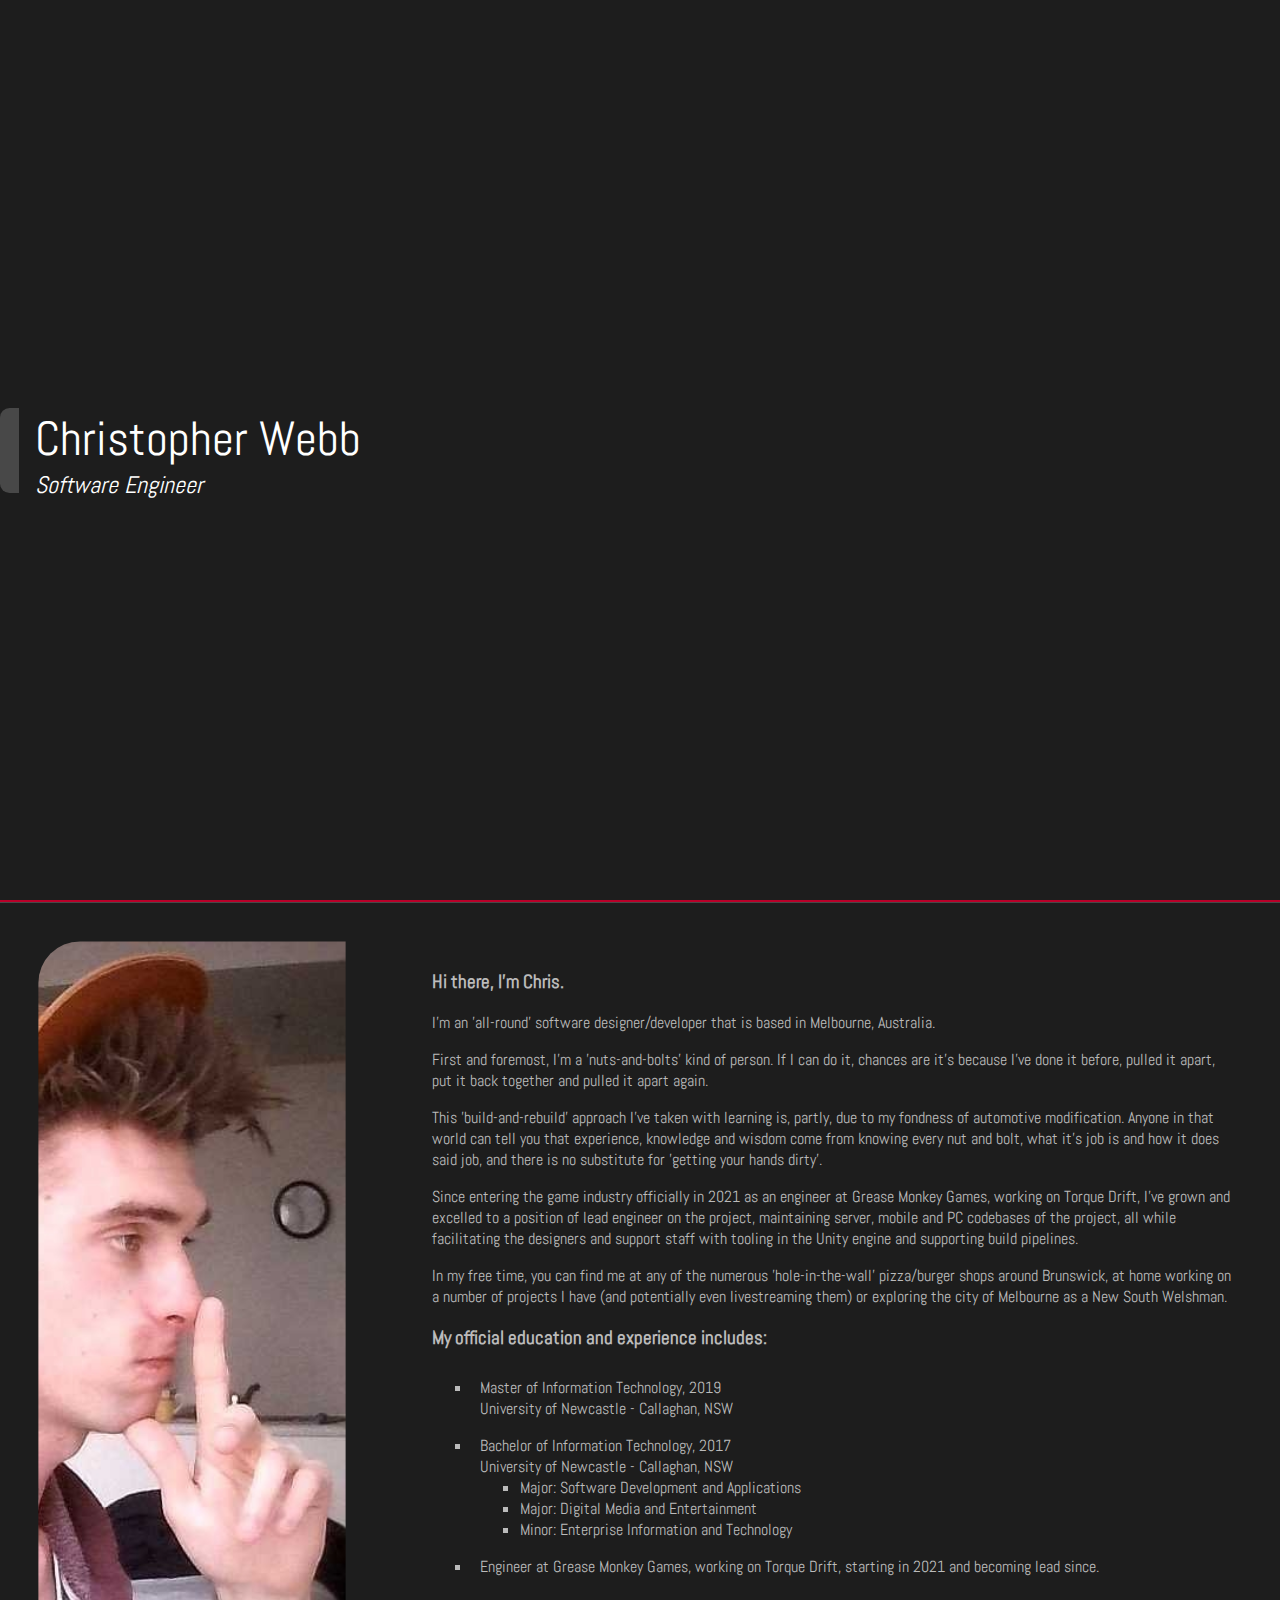
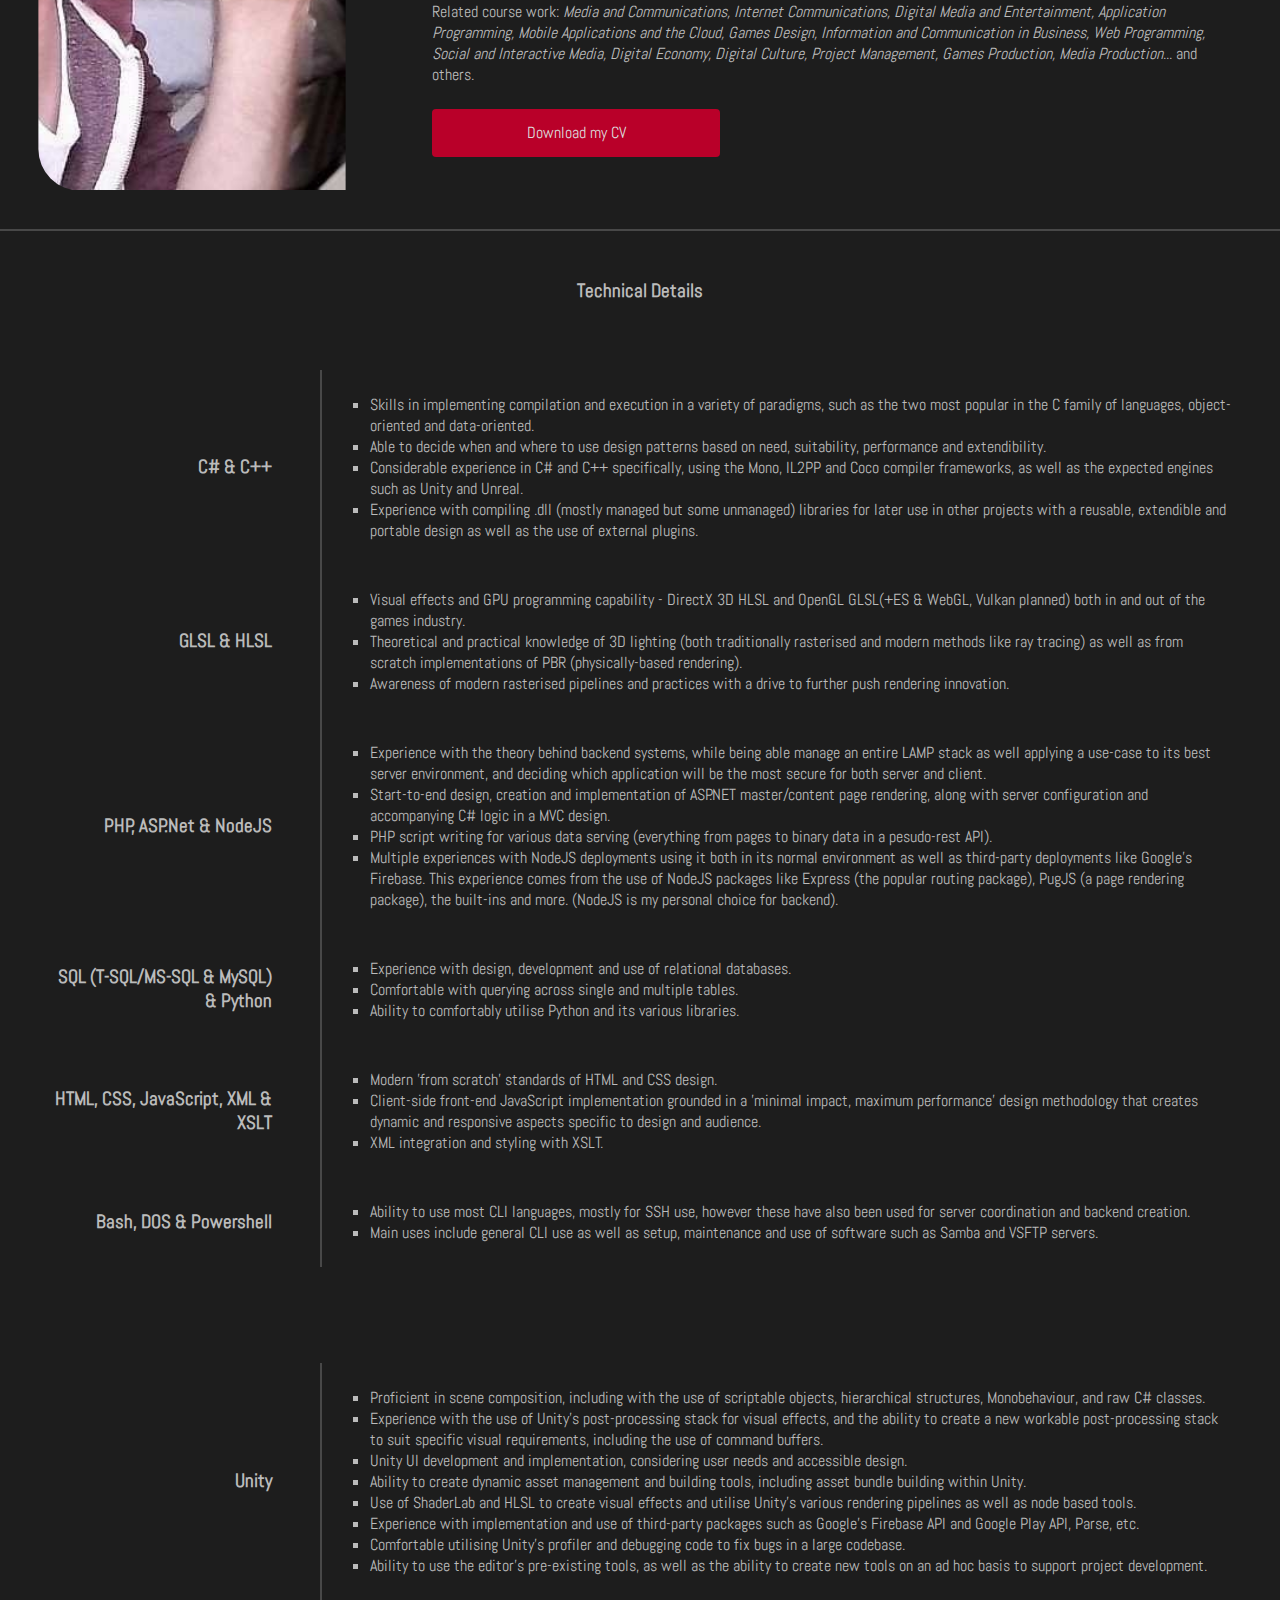
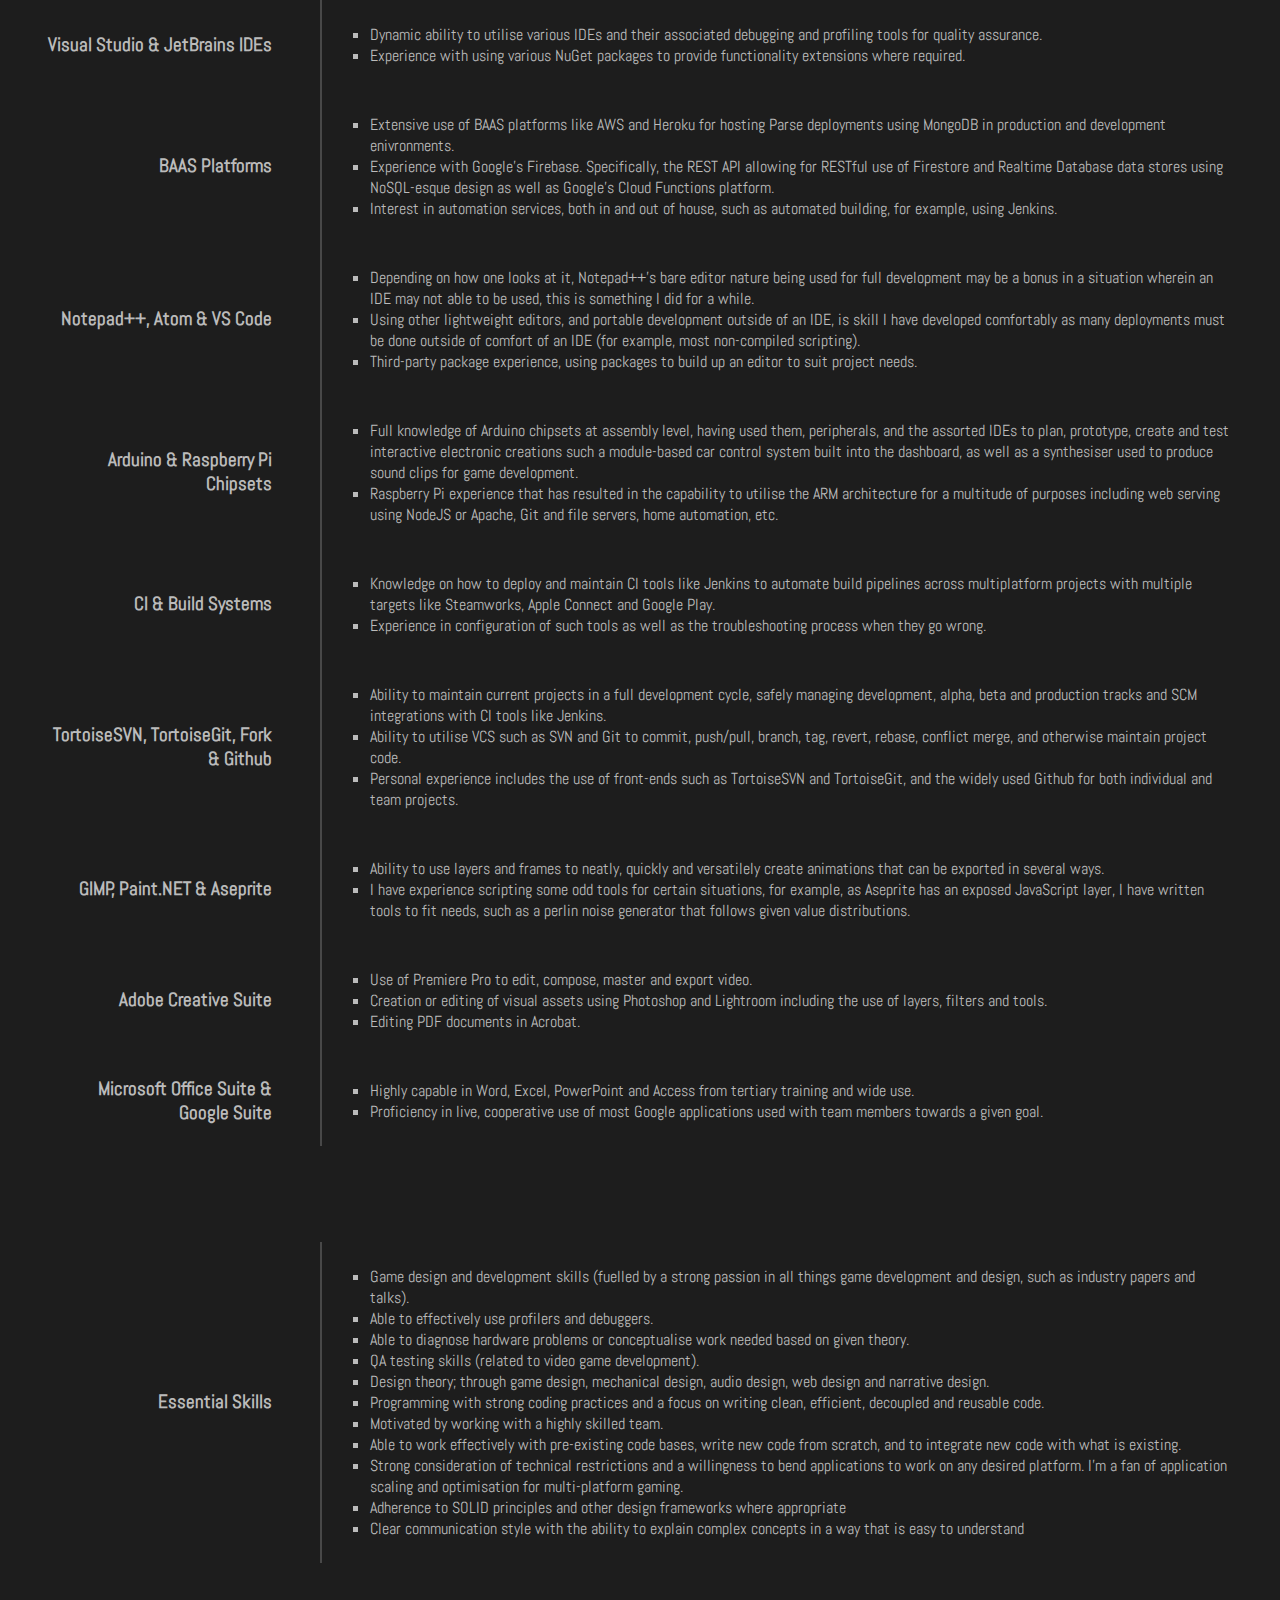
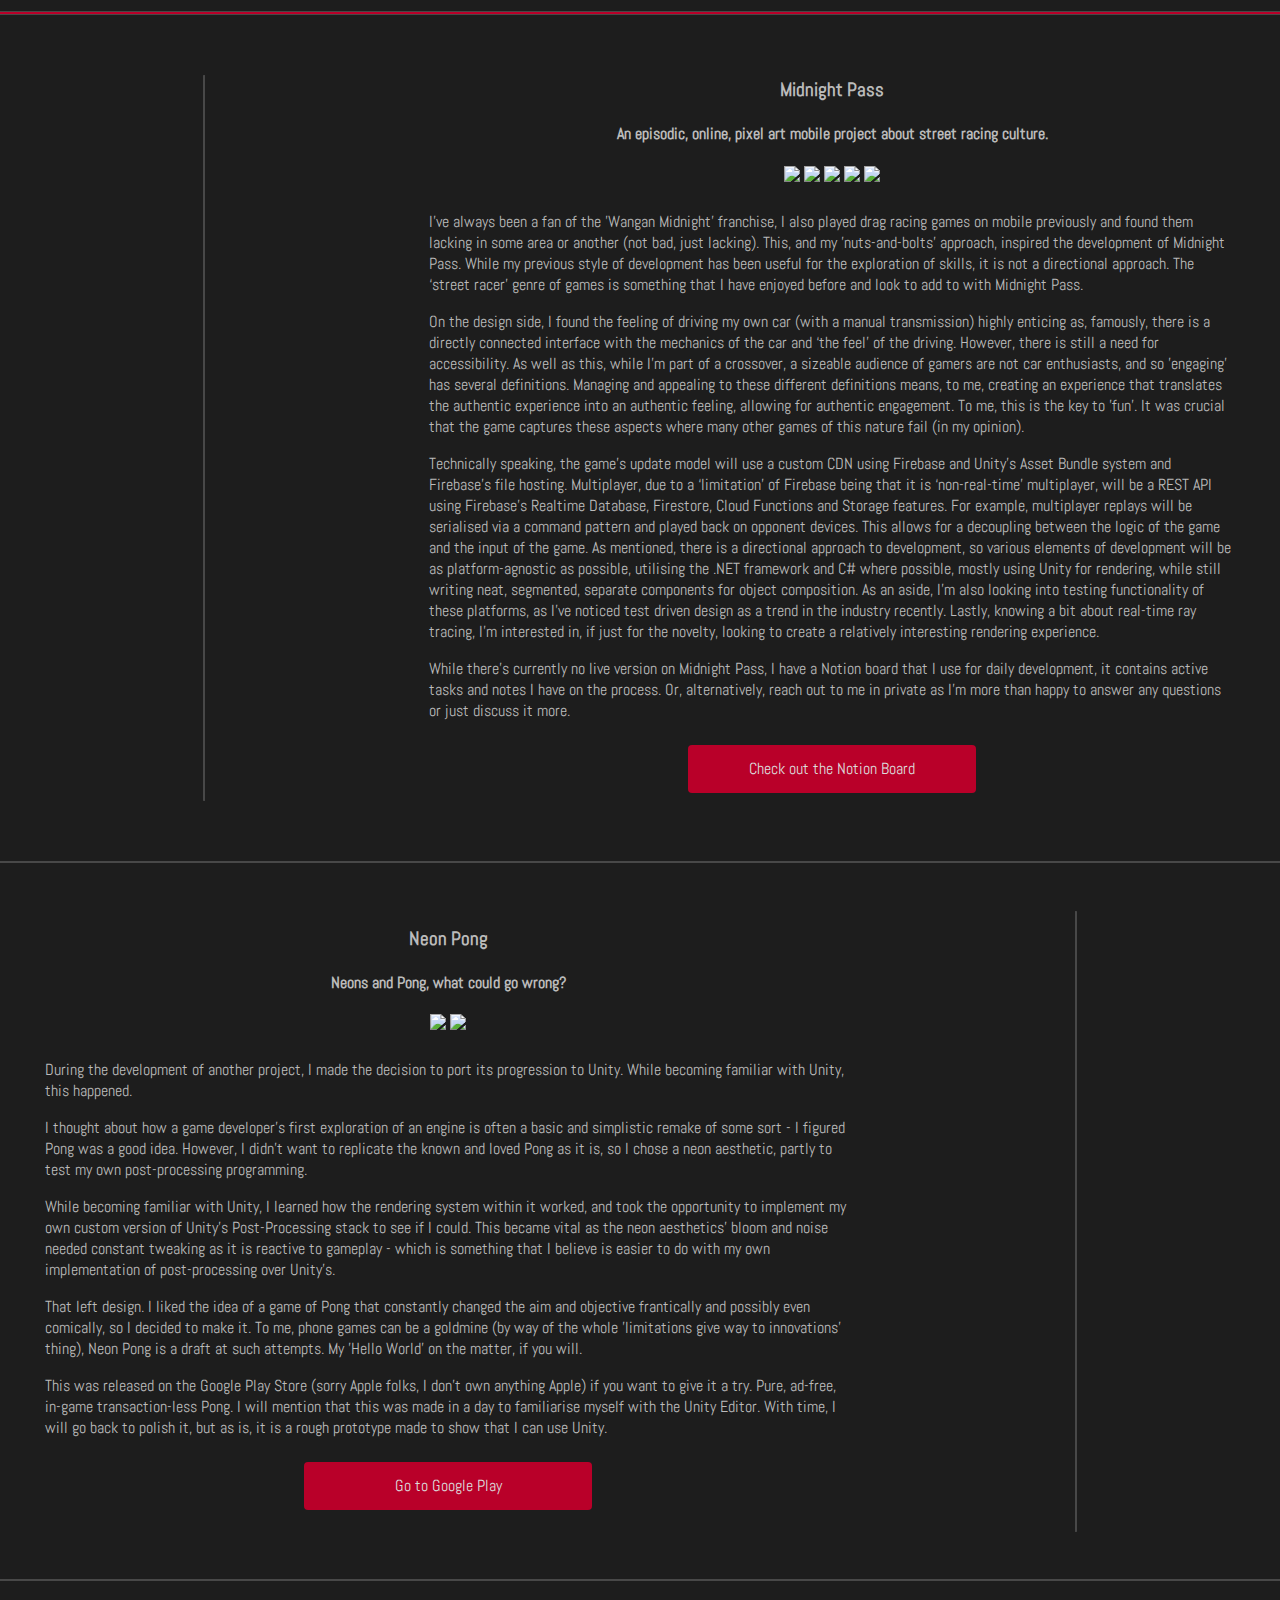
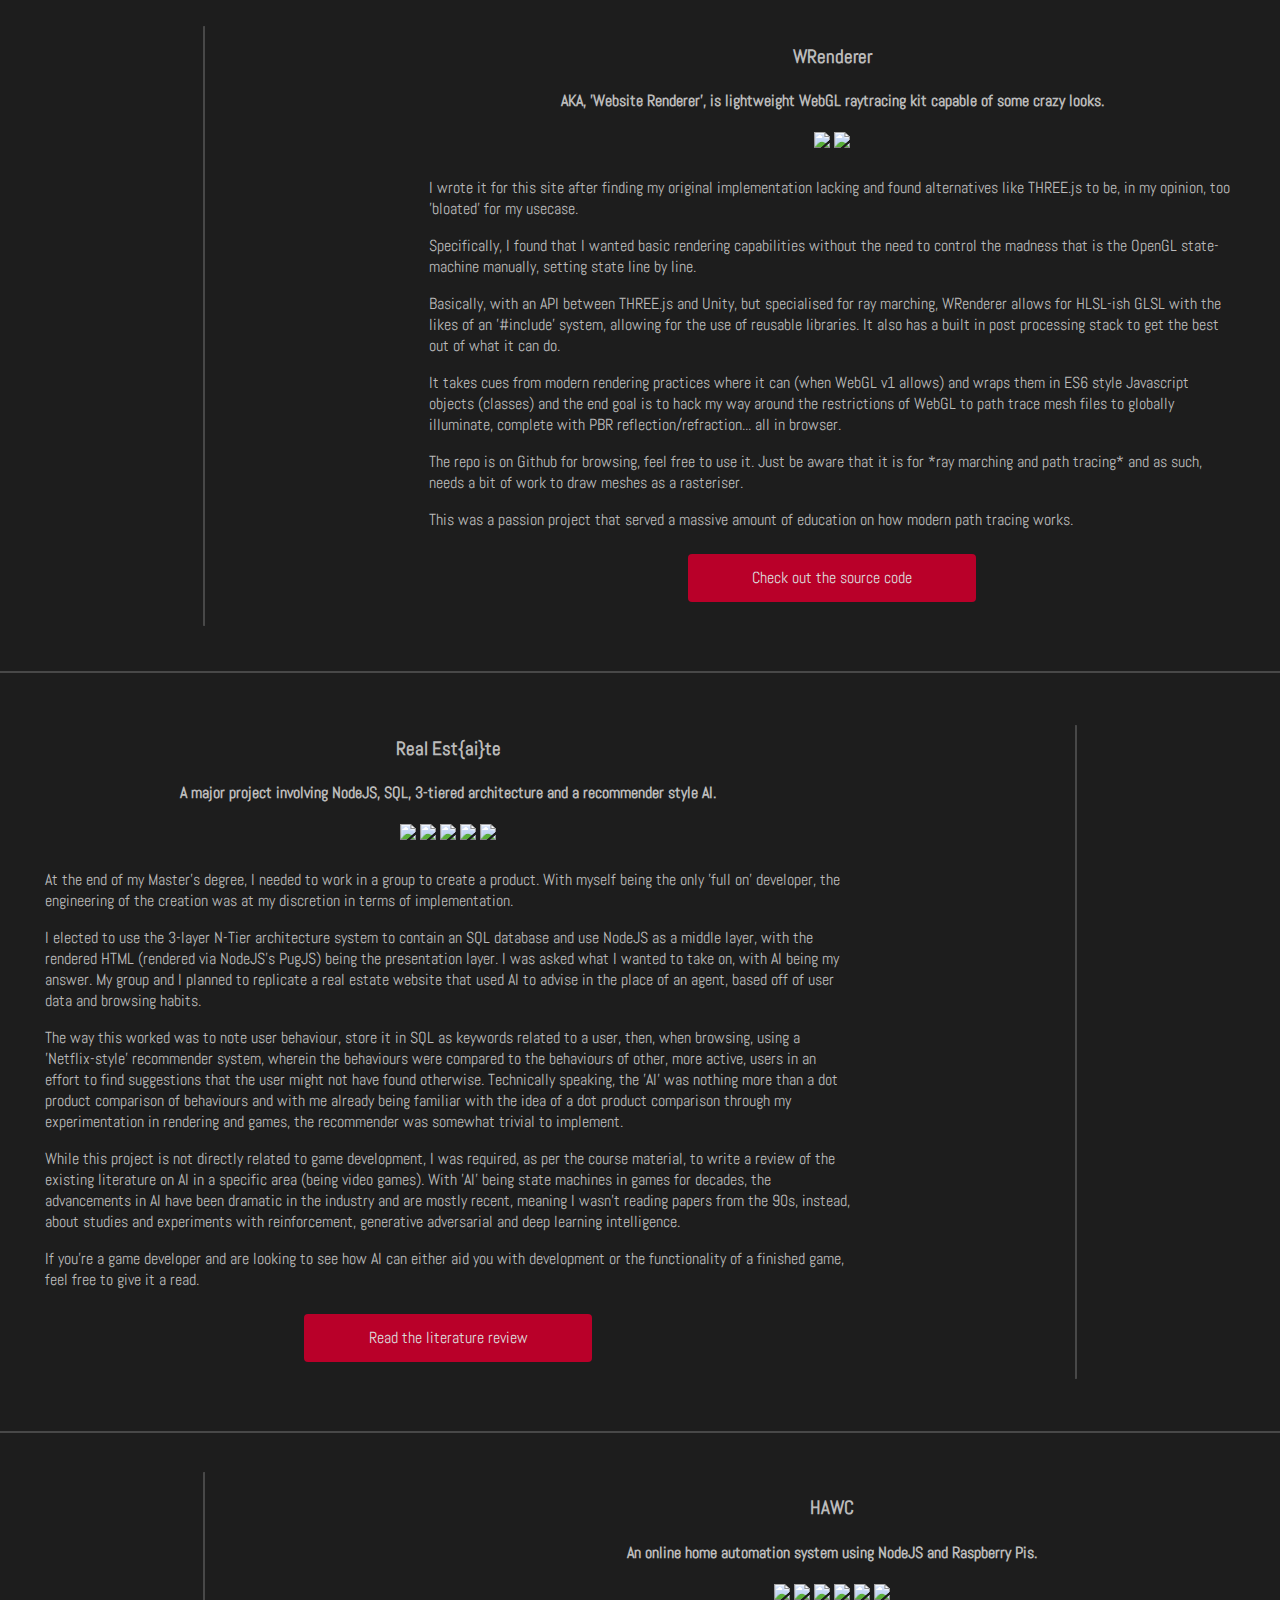
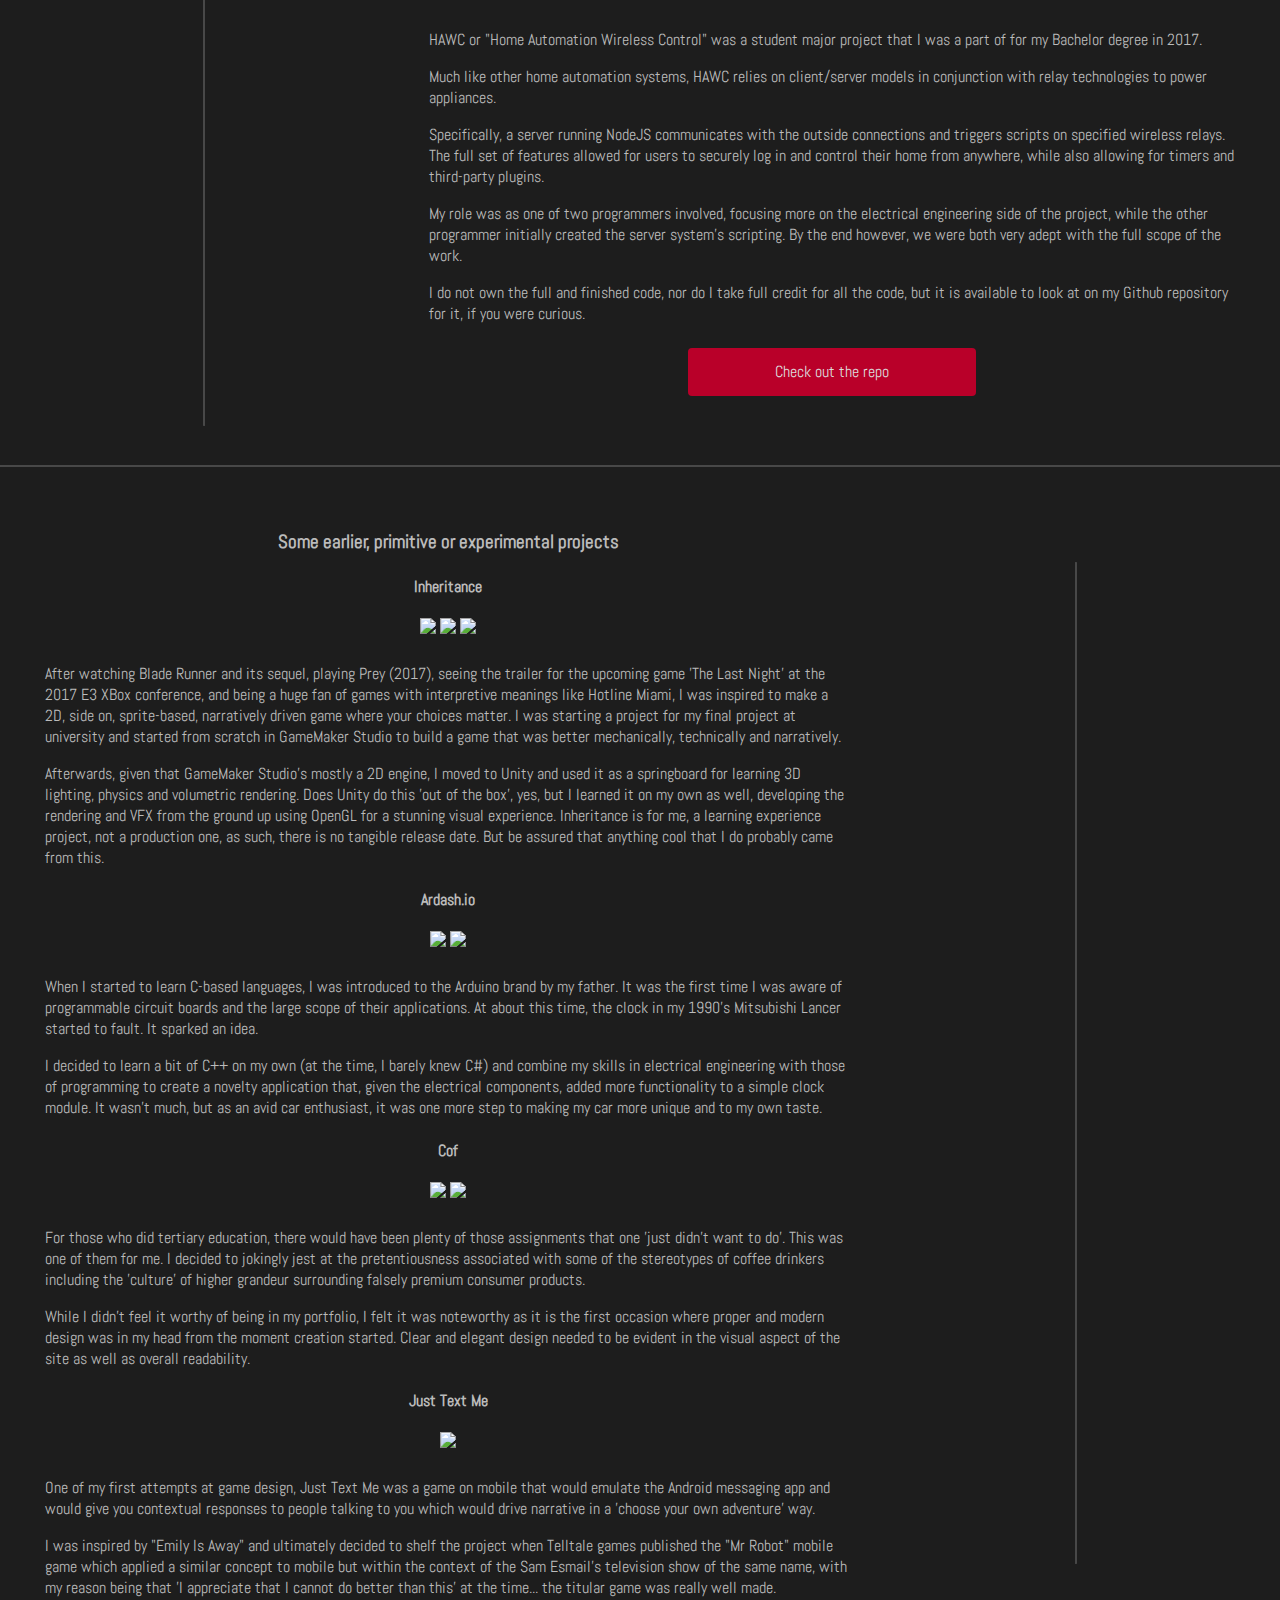
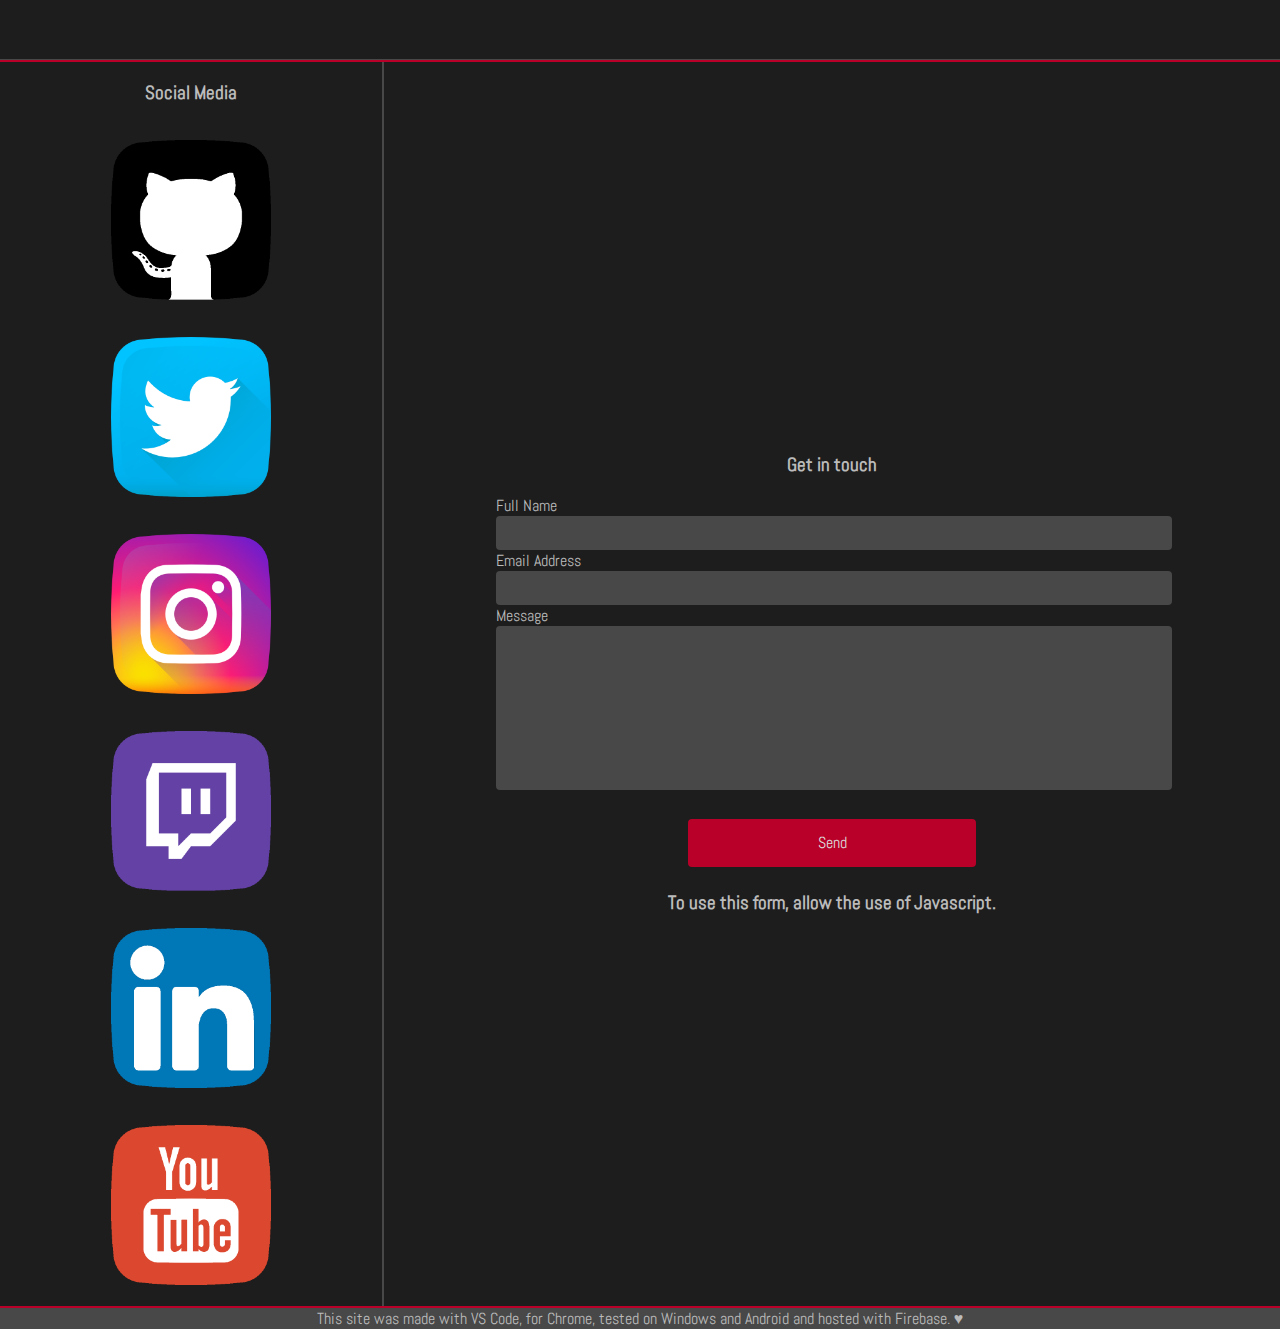
==== Public/index.html @ 55142a8b "Tweaked experience section." ====
<!--
 * File: ~/index.html
 * Author: CWebb
 * Description: 
 * In it's 'reborn' revision, CSS, HTML and JS have all been reworked to their best so far. 
 * With async download, organised shader compile and even a naive implementation of a custom include system for the GL akin to HLSL's .cginc.
 * Basically a rewrite of the rendering system almost like an engine's system.
 * Seriously proud of this, given that it's a site done in an IDE.
-->
<!DOCTYPE html>
<html>
<head>
	<meta lang="en">
	<meta charset="UTF-8">
	<title>Christopher Webb | Portfolio</title>
	<meta name="author" content="Christopher Webb">
	<link rel='stylesheet' type="text/css" href='styles/main.css'>
	<noscript><link rel='stylesheet' type="text/css" href='styles/noscript.css'></noscript>
	<script type="module" src="scripts/main.js"></script>
	<link rel="icon" type="image/png" href="resources/images/icons/favicon.png">
	<meta name="description" content="A portfolio site for the works of Christopher Webb.">
	<meta name="viewport" content="width=device-width, height=device-height, initial-scale=1.0">
	<link rel='stylesheet' type="text/css" href='https://fonts.googleapis.com/css2?family=Abel'>
</head>
	<body>
		<header id="home">
			<canvas id="headerGL"></canvas>
			<div id="headerDock" class="dock"></div>
			<div class="nametag">
				<h1 id="headerTitle">Christopher Webb</h1>
				<h2 id="headerSubtitle">Software Engineer</h2>
			</div>
		</header>
		<nav class="onlyScript">
			<div id="navigationBackground"></div>
			<div id="navigationForeground" class="toggle toggled">
				<p class="menu">&#9776;</p>
				<a href="#home">Home</a>
				<div>
					<a href="#about">About</a>
					<a href="#portfolio">Portfolio</a>
					<a href="#contact">Contact</a>
				</div>
			</div>
		</nav>
		<section id="about">
			<div class="bio">	
				<img class="mugshot" src="resources/images/mugshot.jpg">
				<div class="description">
					<h3>Hi there, I'm Chris.</h3>
					<p>I'm an 'all-round' software designer/developer that is based in Melbourne, Australia.</p>
					<p>First and foremost, I'm a 'nuts-and-bolts' kind of person. If I can do it, chances are it's because I've done it before, pulled it apart, put it back together and pulled it apart again.</p>
					<p>This 'build-and-rebuild' approach I've taken with learning is, partly, due to my fondness of automotive modification. Anyone in that world can tell you that experience, knowledge and wisdom come from knowing every nut and bolt, what it's job is and how it does said job, and there is no substitute for 'getting your hands dirty'.</p>
					<p>Since entering the game industry officially in 2021 as an engineer at <a href="https://www.greasemonkeygames.com/">Grease Monkey Games</a>, working on <a href="https://www.greasemonkeygames.com/games/torquedrift">Torque Drift</a>, I've grown and excelled to a position of lead engineer on the project, maintaining server, mobile and PC codebases of the project, all while facilitating the designers and support staff with tooling in the Unity engine and supporting build pipelines.</p> 
					<p>In my free time, you can find me at any of the numerous 'hole-in-the-wall' pizza/burger shops around Brunswick, at home working on a number of projects I have (and potentially even livestreaming them) or exploring the city of Melbourne as a New South Welshman.</p>

					<h3>My official education and experience includes:</h3>
					<ul class="qualifications">
						<li>Master of Information Technology, 2019<br>University of Newcastle - Callaghan, NSW</li>
						<li>Bachelor of Information Technology, 2017<br>University of Newcastle - Callaghan, NSW
							<ul>
								<li>Major: Software Development and Applications</li>
								<li>Major: Digital Media and Entertainment</li>
								<li>Minor: Enterprise Information and Technology</li>
							</ul>
						</li>
						<li>Engineer at <a href="https://www.greasemonkeygames.com/">Grease Monkey Games</a>, working on <a href="https://www.greasemonkeygames.com/games/torquedrift">Torque Drift</a>, starting in 2021 and becoming lead since.
					</ul>
					<p>Related course work: <em>Media and Communications, Internet Communications, Digital Media and Entertainment, Application Programming, Mobile Applications and the Cloud, Games Design, Information and Communication in Business, Web Programming, Social and Interactive Media, Digital Economy, Digital Culture, Project Management, Games Production, Media Production</em>... and others.</p>
					<a class="button" target="_blank" href="/resources/documents/Christopher Webb, CV.pdf">Download my CV</a>
				</div>
			</div>
			<div class="details">
				<h3>Technical Details</h3>
				<ul class="experiences">
					<li class="experience toggle toggled">
						<h3>C# & C++</h3><div class="arrow">▼</div>
						<ul class="skills">
							<li class="skill">Skills in implementing compilation and execution in a variety of paradigms, such as the two most popular in the C family of languages, object-oriented and data-oriented.</li>
							<li class="skill">Able to decide when and where to use design patterns based on need, suitability, performance and extendibility.</li>
							<li class="skill">Considerable experience in C# and C++ specifically, using the Mono, IL2PP and Coco compiler frameworks, as well as the expected engines such as Unity and Unreal.</li>
							<li class="skill">Experience with compiling .dll (mostly managed but some unmanaged) libraries for later use in other projects with a reusable, extendible and portable design as well as the use of external plugins.</li>
						</ul>
					</li>
					<li class="experience toggle toggled">
						<h3>GLSL & HLSL</h3><div class="arrow">▼</div>
						<ul class="skills">
							<li class="skill">Visual effects and GPU programming capability - DirectX 3D HLSL and OpenGL GLSL(+ES & WebGL, Vulkan planned) both in and out of the games industry.</li>
							<li class="skill">Theoretical and practical knowledge of 3D lighting (both traditionally rasterised and modern methods like ray tracing) as well as from scratch implementations of PBR (physically-based rendering).</li>
							<li class="skill">Awareness of modern rasterised pipelines and practices with a drive to further push rendering innovation.</li>
						</ul>
					</li>
					<li class="experience toggle toggled">
						<h3>PHP, ASP.Net & NodeJS</h3><div class="arrow">▼</div>
						<ul class="skills">
							<li class="skill">Experience with the theory behind backend systems, while being able manage an entire LAMP stack as well applying a use-case to its best server environment, and deciding which application will be the most secure for both server and client.</li>
							<li class="skill">Start-to-end design, creation and implementation of ASP.NET master/content page rendering, along with server configuration and accompanying C# logic in a MVC design.</li>
							<li class="skill">PHP script writing for various data serving (everything from pages to binary data in a pesudo-rest API).</li>
							<li class="skill">Multiple experiences with NodeJS deployments using it both in its normal environment as well as third-party deployments like Google's Firebase. This experience comes from the use of NodeJS packages like Express (the popular routing package), PugJS (a page rendering package), the built-ins and more. (NodeJS is my personal choice for backend).</li>
						</ul>
					</li>
					<li class="experience toggle toggled">
						<h3>SQL (T-SQL/MS-SQL & MySQL) & Python</h3><div class="arrow">▼</div>
						<ul class="skills">
							<li class="skill">Experience with design, development and use of relational databases.</li>
							<li class="skill">Comfortable with querying across single and multiple tables.</li>
							<li class="skill">Ability to comfortably utilise Python and its various libraries.</li>
						</ul>
					</li>
					<li class="experience toggle toggled">
						<h3>HTML, CSS, JavaScript, XML & XSLT</h3><div class="arrow">▼</div>
						<ul class="skills">
							<li class="skill">Modern 'from scratch' standards of HTML and CSS design.</li>
							<li class="skill">Client-side front-end JavaScript implementation grounded in a 'minimal impact, maximum performance' design methodology that creates dynamic and responsive aspects specific to design and audience.</li>
							<li class="skill">XML integration and styling with XSLT.</li>
						</ul>
					</li>
					<li class="experience toggle toggled">
						<h3>Bash, DOS & Powershell</h3><div class="arrow">▼</div>
						<ul class="skills">
							<li class="skill">Ability to use most CLI languages, mostly for SSH use, however these have also been used for server coordination and backend creation.</li>
							<li class="skill">Main uses include general CLI use as well as setup, maintenance and use of software such as Samba and VSFTP servers.</li>
						</ul>
					</li>
				</ul>
				<ul class="experiences">
					<li class="experience toggle toggled">
						<h3>Unity</h3><div class="arrow">▼</div>
						<ul class="skills">
							<li class="skill">Proficient in scene composition, including with the use of scriptable objects, hierarchical structures, Monobehaviour, and raw C# classes.</li>
							<li class="skill">Experience with the use of Unity's post-processing stack for visual effects, and the ability to create a new workable post-processing stack to suit specific visual requirements, including the use of command buffers.</li>
							<li class="skill">Unity UI development and implementation, considering user needs and accessible design.</li>
							<li class="skill">Ability to create dynamic asset management and building tools, including asset bundle building within Unity.</li>
							<li class="skill">Use of ShaderLab and HLSL to create visual effects and utilise Unity's various rendering pipelines as well as node based tools.</li>
							<li class="skill">Experience with implementation and use of third-party packages such as Google's Firebase API and Google Play API, Parse, etc.</li>
							<li class="skill">Comfortable utilising Unity's profiler and debugging code to fix bugs in a large codebase.</li>
							<li class="skill">Ability to use the editor's pre-existing tools, as well as the ability to create new tools on an ad hoc basis to support project development.</li>
						</ul>
					</li>
					<li class="experience toggle toggled">
						<h3>Visual Studio & JetBrains IDEs</h3><div class="arrow">▼</div>
						<ul class="skills">
							<li class="skill">Dynamic ability to utilise various IDEs and their associated debugging and profiling tools for quality assurance.</li>
							<li class="skill">Experience with using various NuGet packages to provide functionality extensions where required.</li>
						</ul>
					</li>
					<li class="experience toggle toggled">
						<h3>BAAS Platforms</h3><div class="arrow">▼</div>
						<ul class="skills">
							<li class="skill">Extensive use of BAAS platforms like AWS and Heroku for hosting Parse deployments using MongoDB in production and development enivronments.</li>
							<li class="skill">Experience with Google's Firebase. Specifically, the REST API allowing for RESTful use of Firestore and Realtime Database data stores using NoSQL-esque design as well as Google's Cloud Functions platform.</li>
							<li class="skill">Interest in automation services, both in and out of house, such as automated building, for example, using Jenkins.</li>
						</ul>
					</li>
					<li class="experience toggle toggled">
						<h3>Notepad++, Atom & VS Code</h3><div class="arrow">▼</div>
						<ul class="skills">
							<li class="skill">Depending on how one looks at it, Notepad++'s bare editor nature being used for full development may be a bonus in a situation wherein an IDE may not able to be used, this is something I did for a while.</li>
							<li class="skill">Using other lightweight editors, and portable development outside of an IDE, is skill I have developed comfortably as many deployments must be done outside of comfort of an IDE (for example, most non-compiled scripting).</li>
							<li class="skill">Third-party package experience, using packages to build up an editor to suit project needs.</li>
						</ul>
					</li>
					<li class="experience toggle toggled">
						<h3>Arduino & Raspberry Pi Chipsets</h3><div class="arrow">▼</div>
						<ul class="skills">
							<li class="skill">Full knowledge of Arduino chipsets at assembly level, having used them, peripherals, and the assorted IDEs to plan, prototype, create and test interactive electronic creations such a module-based car control system built into the dashboard, as well as a synthesiser used to produce sound clips for game development.</li>
							<li class="skill">Raspberry Pi experience that has resulted in the capability to utilise the ARM architecture for a multitude of purposes including web serving using NodeJS or Apache, Git and file servers, home automation, etc.</li>
						</ul>
					</li>
					<li class="experience toggle toggled">
						<h3>CI & Build Systems</h3><div class="arrow">▼</div>
						<ul class="skills">
							<li class="skill">Knowledge on how to deploy and maintain CI tools like Jenkins to automate build pipelines across multiplatform projects with multiple targets like Steamworks, Apple Connect and Google Play.</li>
							<li class="skill">Experience in configuration of such tools as well as the troubleshooting process when they go wrong.</li>
						</ul>
					</li>
					<li class="experience toggle toggled">
						<h3>TortoiseSVN, TortoiseGit, Fork & Github</h3><div class="arrow">▼</div>
						<ul class="skills">
							<li class="skill">Ability to maintain current projects in a full development cycle, safely managing development, alpha, beta and production tracks and SCM integrations with CI tools like Jenkins.</li>
							<li class="skill">Ability to utilise VCS such as SVN and Git to commit, push/pull, branch, tag, revert, rebase, conflict merge, and otherwise maintain project code.</li>
							<li class="skill">Personal experience includes the use of front-ends such as TortoiseSVN and TortoiseGit, and the widely used Github for both individual and team projects.</li>
						</ul>
					</li>
					<li class="experience toggle toggled">
						<h3>GIMP, Paint.NET & Aseprite</h3><div class="arrow">▼</div>
						<ul class="skills">
							<li class="skill">Ability to use layers and frames to neatly, quickly and versatilely create animations that can be exported in several ways.</li>
							<li class="skill">I have experience scripting some odd tools for certain situations, for example, as Aseprite has an exposed JavaScript layer, I have written tools to fit needs, such as a perlin noise generator that follows given value distributions.</li>
						</ul>
					</li>
					<li class="experience toggle toggled">
						<h3>Adobe Creative Suite</h3><div class="arrow">▼</div>
						<ul class="skills">
							<li class="skill">Use of Premiere Pro to edit, compose, master and export video.</li>
							<li class="skill">Creation or editing of visual assets using Photoshop and Lightroom including the use of layers, filters and tools.</li>
							<li class="skill">Editing PDF documents in Acrobat.</li>
						</ul>
					</li>
					<li class="experience toggle toggled">
						<h3>Microsoft Office Suite & Google Suite</h3><div class="arrow">▼</div>
						<ul class="skills">
							<li class="skill">Highly capable in Word, Excel, PowerPoint and Access from tertiary training and wide use.</li>
							<li class="skill">Proficiency in live, cooperative use of most Google applications used with team members towards a given goal.</li>
						</ul>
					</li>
				</ul>
				<ul class="experiences">
					<li class="experience toggle toggled">
						<h3>Essential Skills</h3><div class="arrow">▼</div>
						<ul class="skills">
							<li class="skill">Game design and development skills (fuelled by a strong passion in all things game development and design, such as industry papers and talks).</li>
							<li class="skill">Able to effectively use profilers and debuggers.</li>
							<li class="skill">Able to diagnose hardware problems or conceptualise work needed based on given theory.</li>
							<li class="skill">QA testing skills (related to video game development).</li>
							<li class="skill">Design theory; through game design, mechanical design, audio design, web design and narrative design.</li>
							<li class="skill">Programming with strong coding practices and a focus on writing clean, efficient, decoupled and reusable code.</li>
							<li class="skill">Motivated by working with a highly skilled team.</li>
							<li class="skill">Able to work effectively with pre-existing code bases, write new code from scratch, and to integrate new code with what is existing.
							<li class="skill">Strong consideration of technical restrictions and a willingness to bend applications to work on any desired platform. I’m a fan of application scaling and optimisation for multi-platform gaming.</li>
							<li class="skill">Adherence to SOLID principles and other design frameworks where appropriate</li>
							<li class="skill">Clear communication style with the ability to explain complex concepts in a way that is easy to understand</li>
						</ul>
					</li>
				</ul>
			</div>
		</section>
		<section id="portfolio">
			<ul class="projects">
				<li class="project">
					<img class="cover" src="/resources/images/headers/midnightPass.png" alt="">
					<div class="description">
						<h3>Midnight Pass</h3>
						<h4>An episodic, online, pixel art mobile project about street racing culture.</h4>
						<div class="thumbs">
							<a target="_blank" href="https://unity.com/"><img src="/resources/images/icons/mini/unity.png"></a>
							<a target="_blank" href="https://docs.microsoft.com/en-us/dotnet/csharp/"><img src="/resources/images/icons/mini/cs.png"></a>
							<a target="_blank" href="https://nodejs.org/en/"><img src="/resources/images/icons/mini/nodejs.png"></a>
							<a target="_blank" href="https://www.javascript.com/"><img src="/resources/images/icons/mini/js.png"></a>
							<a target="_blank" href="https://firebase.google.com/"><img src="/resources/images/icons/mini/firebase.png"></a>
						</div>
						<p>I've always been a fan of the <a target="_blank" href="https://wanganmaxi-official.com/wanganmaxi5/en/">'Wangan Midnight'</a> franchise, I also played drag racing games on mobile previously and found them lacking in some area or another (not bad, just lacking). This, and my 'nuts-and-bolts' approach, inspired the development of Midnight Pass. While my previous style of development has been useful for the exploration of skills, it is not a directional approach. The ‘street racer' genre of games is something that I have enjoyed before and look to add to with Midnight Pass.</p>
						<p>On the design side, I found the feeling of driving my own car (with a manual transmission) highly enticing as, famously, there is a directly connected interface with the mechanics of the car and ‘the feel’ of the driving. However, there is still a need for accessibility. As well as this, while I'm part of a crossover, a sizeable audience of gamers are not car enthusiasts, and so 'engaging' has several definitions. Managing and appealing to these different definitions means, to me, creating an experience that translates the authentic experience into an authentic feeling, allowing for authentic engagement. To me, this is the key to 'fun'. It was crucial that the game captures these aspects where many other games of this nature fail (in my opinion).</p>
						<p>Technically speaking, the game’s update model will use a custom CDN using <a target="_blank" href="https://firebase.google.com/">Firebase</a> and Unity's Asset Bundle system and Firebase’s file hosting. Multiplayer, due to a ‘limitation’ of Firebase being that it is ‘non-real-time’ multiplayer, will be a <a target="blank" href="https://en.wikipedia.org/wiki/Representational_state_transfer">REST API</a> using Firebase’s Realtime Database, Firestore, Cloud Functions and Storage features. For example, multiplayer replays will be serialised via a <a target="_blank" href="https://en.wikipedia.org/wiki/Command_pattern#:~:text=In%20object%2Doriented%20programming%2C%20the,event%20at%20a%20later%20time.&text=Four%20terms%20always%20associated%20with,%2C%20receiver%2C%20invoker%20and%20client.">command pattern</a> and played back on opponent devices. This allows for a decoupling between the logic of the game and the input of the game. As mentioned, there is a directional approach to development, so various elements of development will be as platform-agnostic as possible, utilising the .NET framework and C# where possible, mostly using Unity for rendering, while still writing neat, segmented, separate components for object composition. As an aside, I'm also looking into testing functionality of these platforms, as I've noticed <a target="_blank" href="https://en.wikipedia.org/wiki/Test-driven_development">test driven design</a> as a trend in the industry recently. Lastly, knowing a bit about real-time ray tracing, I'm interested in, if just for the novelty, looking to create a relatively interesting rendering experience.</p>
						<p>While there's currently no live version on Midnight Pass, I have a Notion board that I use for daily development, it contains active tasks and notes I have on the process. Or, alternatively, reach out to me in private as I'm more than happy to answer any questions or just discuss it more.</p>
						<a class="button" target="blank" href="https://www.notion.so/chriswebby/Midnight-Pass-f6e9a4e350cd49258fb7510b9def4478">Check out the Notion Board</a>
					</div>
				</li>
				<li class="project">
					<img class="cover" src="/resources/images/headers/neonPong.png" alt="">
					<div class="description">
						<h3>Neon Pong</h3>
						<h4>Neons and Pong, what could go wrong?</h4>
						<div class="thumbs">
							<a target="_blank" href="https://unity.com/"><img src="/resources/images/icons/mini/unity.png"></a>
							<a target="_blank" href="https://docs.microsoft.com/en-us/dotnet/csharp/"><img src="/resources/images/icons/mini/cs.png"></a>
						</div>
						<p>During the development of another project, I made the decision to port its progression to Unity. While becoming familiar with Unity, this happened.</p>
						<p>I thought about how a game developer's first exploration of an engine is often a basic and simplistic remake of some sort - I figured Pong was a good idea. However, I didn't want to replicate the known and loved Pong as it is, so I chose a neon aesthetic, partly to test my own post-processing programming.</p>
						<p>While becoming familiar with Unity, I learned how the rendering system within it worked, and took the opportunity to implement my own custom version of <a target="_blank" href="https://docs.unity3d.com/Packages/com.unity.postprocessing@3.1/manual/index.html">Unity's Post-Processing stack</a> to see if I could. This became vital as the neon aesthetics' bloom and noise needed constant tweaking as it is reactive to gameplay - which is something that I believe is easier to do with my own implementation of post-processing over Unity's.</p>
						<p>That left design. I liked the idea of a game of Pong that constantly changed the aim and objective frantically and possibly even comically, so I decided to make it. To me, phone games can be a goldmine (by way of the whole 'limitations give way to innovations' thing), Neon Pong is a draft at such attempts. My <a target="_blank" href="https://en.wikipedia.org/wiki/%22Hello,_World!%22_program">'Hello World'</a> on the matter, if you will.</p>
						<p>This was released on the Google Play Store (sorry Apple folks, I don't own anything Apple) if you want to give it a try. Pure, ad-free, in-game transaction-less Pong. I will mention that this was made in a day to familiarise myself with the Unity Editor. With time, I will go back to polish it, but as is, it is a rough prototype made to show that I can use Unity.</p>
						<a class="button" target="_blank" href="https://play.google.com/store/apps/details?id=com.ChrisWebb.NeonPong&hl=en_CA&gl=US">Go to Google Play</a>
					</div>
				</li>
				<li class="project">
					<img class="cover" src="/resources/images/headers/wrenderer.png" alt="">
					<div class="description">
						<h3>WRenderer</h3>
						<h4>AKA, 'Website Renderer', is lightweight WebGL raytracing kit capable of some crazy looks.</h4>
						<div class="thumbs">
							<a target="_blank" href="https://www.khronos.org/webgl/"><img src="/resources/images/icons/mini/webgl.png"></a>
							<a target="_blank" href="https://www.javascript.com/"><img src="/resources/images/icons/mini/js.png"></a>
						</div>
						<p>I wrote it for this site after finding my original implementation lacking and found alternatives like THREE.js to be, in my opinion, too 'bloated' for my usecase.</p>
						<p>Specifically, I found that I wanted basic rendering capabilities without the need to control the madness that is the OpenGL state-machine manually, setting state line by line.</p>
						<p>Basically, with an API between THREE.js and Unity, but specialised for ray marching, WRenderer allows for HLSL-ish GLSL with the likes of an '#include' system, allowing for the use of reusable libraries. It also has a built in post processing stack to get the best out of what it can do.</p>
						<p>It takes cues from modern rendering practices where it can (when WebGL v1 allows) and wraps them in ES6 style Javascript objects (classes) and the end goal is to hack my way around the restrictions of WebGL to path trace mesh files to globally illuminate, complete with PBR reflection/refraction... all in browser.</p>
						<p>The repo is on Github for browsing, feel free to use it. Just be aware that it is for *ray marching and path tracing* and as such, needs a bit of work to draw meshes as a rasteriser.</p>
						<p>This was a passion project that served a massive amount of education on how modern path tracing works.</p>
						<a class="button" target="_blank" href="https://github.com/cwebby/wrenderer">Check out the source code</a>
					</div>
				</li>
				<li class="project">
					<img class="cover" src="/resources/images/headers/realEstaite.png" alt="">
					<div class="description">
						<h3>Real Est{ai}te</h3>
						<h4>A major project involving NodeJS, SQL, 3-tiered architecture and a recommender style AI.</h4>
						<div class="thumbs">
							<a target="_blank" href="https://nodejs.org/en/"><img src="/resources/images/icons/mini/nodejs.png"></a>
							<a target="_blank" href="https://en.wikipedia.org/wiki/HTML5"><img src="/resources/images/icons/mini/html.png"></a>
							<a target="_blank" href="https://pugjs.org/api/getting-started.html"><img src="/resources/images/icons/mini/pug.png"></a>
							<a target="_blank" href="https://firebase.google.com/"><img src="/resources/images/icons/mini/firebase.png"></a>
							<a target="_blank" href="https://www.javascript.com/"><img src="/resources/images/icons/mini/js.png"></a>
						</div>
						<p>At the end of my Master's degree, I needed to work in a group to create a product. With myself being the only 'full on' developer, the engineering of the creation was at my discretion in terms of implementation.</p>
						<p>I elected to use the <a target="_blank" href="https://en.wikipedia.org/wiki/Multitier_architecture">3-layer N-Tier architecture system</a> to contain an SQL database and use NodeJS as a middle layer, with the rendered HTML (rendered via NodeJS's PugJS) being the presentation layer. I was asked what I wanted to take on, with AI being my answer. My group and I planned to replicate a real estate website that used AI to advise in the place of an agent, based off of user data and browsing habits.</p>
						<p>The way this worked was to note user behaviour, store it in SQL as keywords related to a user, then, when browsing, using a <a target="_blank" href="https://en.wikipedia.org/wiki/Recommender_system">'Netflix-style' recommender system</a>, wherein the behaviours were compared to the behaviours of other, more active, users in an effort to find suggestions that the user might not have found otherwise. Technically speaking, the 'AI' was nothing more than a dot product comparison of behaviours and with me already being familiar with the idea of a dot product comparison through my experimentation in rendering and games, the recommender was somewhat trivial to implement.</p>
						<p>While this project is not directly related to game development, I was required, as per the course material, to write a review of the existing literature on AI in a specific area (being video games). With 'AI' being state machines in games for decades, the advancements in AI have been dramatic in the industry and are mostly recent, meaning I wasn't reading papers from the 90s, instead, about studies and experiments with reinforcement, generative adversarial and deep learning intelligence.</p>
						<p>If you're a game developer and are looking to see how AI can either aid you with development or the functionality of a finished game, feel free to give it a read.</p>
						<a class="button" target="_blank" href="/resources/documents/Role of AI in Modern Game Development, A Lit Review by Chris Webb.pdf">Read the literature review</a>
					</div>
				</li>
				<li class="project">
					<img class="cover" src="/resources/images/headers/hawc.png" alt="">
					<div class="description">
						<h3>HAWC</h3>
						<h4>An online home automation system using NodeJS and Raspberry Pis.</h4>
						<div class="thumbs">
							<a target="_blank" href="https://www.raspberrypi.org/"><img src="/resources/images/icons/mini/rpi.png"></a>
							<a target="_blank" href="https://en.wikipedia.org/wiki/HTML5"><img src="/resources/images/icons/mini/html.png"></a>
							<a target="_blank" href="https://www.arduino.cc/"><img src="/resources/images/icons/mini/arduino.png"></a>
							<a target="_blank" href="https://nodejs.org/en/"><img src="/resources/images/icons/mini/nodejs.png"></a>
							<a target="_blank" href="https://www.javascript.com/"><img src="/resources/images/icons/mini/js.png"></a>
							<a target="_blank" href="https://www.cplusplus.com/"><img src="/resources/images/icons/mini/cpp.png"></a>
						</div>
						<p>HAWC or "Home Automation Wireless Control" was a student major project that I was a part of for my Bachelor degree in 2017.</p>
						<p>Much like other home automation systems, HAWC relies on client/server models in conjunction with relay technologies to power appliances.</p>
						<p>Specifically, a server running NodeJS communicates with the outside connections and triggers scripts on specified wireless relays. The full set of features allowed for users to securely log in and control their home from anywhere, while also allowing for timers and third-party plugins.</p>
						<p>My role was as one of two programmers involved, focusing more on the electrical engineering side of the project, while the other programmer initially created the server system's scripting. By the end however, we were both very adept with the full scope of the work.</p>
						<p>I do not own the full and finished code, nor do I take full credit for all the code, but it is available to look at on my Github repository for it, if you were curious.</p>
						<a class="button" target="_blank" href="https://github.com/cwebby/HAWC2017">Check out the repo</a>
					</div>
				</li>
				<li class="project">
					<img class="cover" src="/resources/images/headers/misc.png" alt="">
					<div class="description">
						<h3>Some earlier, primitive or experimental projects</h3>
						<h4>Inheritance</h4>
						<div class="thumbs">
							<a target="_blank" href="https://unity.com/"><img src="/resources/images/icons/mini/unity.png"></a>
							<a target="_blank" href="https://docs.microsoft.com/en-us/dotnet/csharp/"><img src="/resources/images/icons/mini/cs.png"></a>
							<a target="_blank" href="https://www.khronos.org/opengl/wiki/Core_Language_(GLSL)"><img src="/resources/images/icons/mini/glsl.png"></a>
						</div>
						<p>After watching <a target="_blank" href="https://www.imdb.com/title/tt0083658/">Blade Runner</a> and its sequel, playing <a target="_blank" href="https://en.wikipedia.org/wiki/Prey_(2017_video_game)">Prey (2017)</a>, seeing the trailer for the upcoming game <a target="_blank" href="https://www.youtube.com/watch?v=n4IPBiB7SF4">'The Last Night' at the 2017 E3 XBox conference</a>, and being a huge fan of games with interpretive meanings like <a target="_blank" href="https://en.wikipedia.org/wiki/Hotline_Miami">Hotline Miami</a>, I was inspired to make a 2D, side on, sprite-based, narratively driven game where your choices matter. I was starting a project for my final project at university and started from scratch in GameMaker Studio to build a game that was better mechanically, technically and narratively.</p>
						<p>Afterwards, given that GameMaker Studio's mostly a 2D engine, I moved to Unity and used it as a springboard for learning 3D lighting, physics and volumetric rendering. Does Unity do this 'out of the box', yes, but I learned it on my own as well, developing the rendering and VFX from the ground up using OpenGL for a stunning visual experience. Inheritance is for me, a learning experience project, not a production one, as such, there is no tangible release date. But be assured that anything cool that I do probably came from this.</p>
						<h4>Ardash.io</h4>
						<div class="thumbs">
							<a target="_blank" href="https://www.arduino.cc/"><img src="/resources/images/icons/mini/arduino.png"></a>
							<a target="_blank" href="https://www.cplusplus.com/"><img src="/resources/images/icons/mini/cpp.png"></a>
						</div>
						<p>When I started to learn C-based languages, I was introduced to the <a target="_blank" href="https://www.arduino.cc/">Arduino</a> brand by my father. It was the first time I was aware of programmable circuit boards and the large scope of their applications. At about this time, the clock in my <a target="_blank" href="https://en.wikipedia.org/wiki/Mitsubishi_Mirage#1995">1990's Mitsubishi Lancer</a> started to fault. It sparked an idea.</p>
						<p>I decided to learn a bit of C++ on my own (at the time, I barely knew C#) and combine my skills in electrical engineering with those of programming to create a novelty application that, given the electrical components, added more functionality to a simple clock module. It wasn't much, but as an avid car enthusiast, it was one more step to making my car more unique and to my own taste.</p>
						<h4>Cof</h4>
						<div class="thumbs">
							<a target="_blank" href="https://en.wikipedia.org/wiki/HTML5"><img src="/resources/images/icons/mini/html.png"></a>
							<a target="_blank" href="https://www.javascript.com/"><img src="/resources/images/icons/mini/js.png"></a>
						</div>
						<p>For those who did tertiary education, there would have been plenty of those assignments that one 'just didn't want to do'. This was one of them for me. I decided to jokingly jest at the pretentiousness associated with some of the stereotypes of coffee drinkers including the 'culture' of higher grandeur surrounding falsely premium consumer products.</p>
						<p>While I didn't feel it worthy of being in my portfolio, I felt it was noteworthy as it is the first occasion where <a target="_blank" href="https://html.spec.whatwg.org/">proper and modern design</a> was in my head from the moment creation started. Clear and elegant design needed to be evident in the visual aspect of the site as well as overall readability.</p>
						<h4>Just Text Me</h4>
						<div class="thumbs">
							<a target="_blank" href="https://www.yoyogames.com/en/gamemaker"><img src="/resources/images/icons/mini/gms.png"></a>
						</div>
						<p>One of my first attempts at game design, Just Text Me was a game on mobile that would emulate the Android messaging app and would give you contextual responses to people talking to you which would drive narrative in a 'choose your own adventure' way.</p>
						<p>I was inspired by <a target="_blank" href="https://en.wikipedia.org/wiki/Emily_Is_Away">"Emily Is Away"</a> and ultimately decided to shelf the project when Telltale games published the <a target="_blank" href="https://en.wikipedia.org/wiki/Mr._Robot#In_other_media">"Mr Robot"</a> mobile game which applied a similar concept to mobile but within the context of the Sam Esmail's television show of the same name, with my reason being that 'I appreciate that I cannot do better than this' at the time... the titular game was really well made.</p>
					</div>
				</li>
			</ul>
		</section>
		<section id="contact" class="contact">
			<div class="thumbs">
				<h3 class="heading">Social Media</h3>
				<a target	="_blank" href="https://github.com/cwebby"><img src="resources/images/icons/buttons/github.png"></a>
				<a target="_blank" href="https://twitter.com/_cwebby"><img src="resources/images/icons/buttons/twitter.png"></a>
				<a target="_blank" href="https://www.instagram.com/_cwebby/?hl=en"><img src="resources/images/icons/buttons/instagram.png"></a>					
				<a target="_blank" href="https://www.twitch.tv/cwebby_"><img src="resources/images/icons/buttons/twitch.png"></a>
				<a target="_blank" href="https://www.linkedin.com/in/christopherwebby/"><img src="resources/images/icons/buttons/linkedin.png"></a>
				<a target="_blank" href="https://www.youtube.com/channel/UCYtws4LBXnioCgbFb8TUKQg?view_as=subscriber"><img src="resources/images/icons/buttons/youtube.png"></a>
			</div>
			<form id="contactForm" method="post" action="https://us-central1-christopherwebbportfoliosite.cloudfunctions.net/sendMail">
				<h3>Get in touch</h3>
				<label for="name">Full Name</label>
				<input type="text" name="name" required>
				<label for="text">Email Address</label>
				<input type="text" name="mail" required>
				<label for="message">Message</label>
				<textarea name="message"></textarea required>
				<a class="onlyScript button" id="contactButton">Send</a>
				<h3 class="noScript">To use this form, allow the use of Javascript.</h3>
			</form>
		</section>
		<footer class="subsection">This site was made with VS Code, for Chrome, tested on Windows and Android and hosted with Firebase. &#9829;</footer>
		<script nomodule>alert("Hi, while your browser seems JavaScript compatible, it isn't as supported as needed, please run this page in a more allowing browser, in the meantime, this will run as if it isn't supported at all. -CW");</script>
	</body>	
</html>
---- Public/styles/main.css ----
/* You'll have as much fun reading this as I did writing it... */
/* GLOBAL */
html{ scroll-behavior: smooth; }
h1 { font-size: 3rem; }
header { display: table; } 
li { list-style-type: square; }
.menu { display: none; }
.arrow { display: none; }
.onlyScript { display: none; }
.noScript { display: block; }
header, section, footer {
	max-width: 1920px;
	margin: auto;
}
footer {
	text-align: center;
	background-color: #484848;
}
h2 {
	height: 1.5rem;
	font-size: 1.5rem;
	font-style: italic;
	border-bottom-left-radius: .75vw;
}
h1, h2 {
	font-weight: lighter;
	color: #ffffff;
	padding: 0 1rem;
	margin: auto;
	border-left: 1.5vw solid #484848;
}
h1 {
	border-top-left-radius: .75vw;
}
nav {
	z-index:  99;
	position: fixed;
	top: 0;
	left: 0;
	right: 0;
	height: 3.25rem;
	width: 100%;
}
body {
	background-color: #0f0f0f;
	margin: 0;
	padding: 0;
	color: #bbbbbb;
	min-width: 280px;
    overflow-x: hidden;
	width: 100%;
    height: 100%;
	font-family: 'Abel', Verdana, Tahoma;
}
/* GLOBAL */
/* INTERACTON */
nav, header { user-select: none; }
a {
	text-decoration: none;
	color: inherit;	
	transition: .125s;
} 
a:hover {
	transition: .125s;
	color: #ffffff;
    text-shadow: 0rem 0rem 1rem #ffffff;
}
.button:hover {
	transition: .125s;
	box-shadow: 0rem 0rem 1rem #ffffff;
}
a:hover, .button:hover { cursor: pointer; }
/* INTERACTON */
/* THEMES */
header, section { background-color: #1d1d1d; }
section, footer { border-top: .125rem solid #b90029; }
/* THEMES */
/* INPUT */
textarea { height: 10rem; }
input, textarea { width: 100%; }
.button, textarea, input { background-color: #484848; }
.button {
	margin: 1.5rem auto;
	transition: .125s;
	line-height: 3rem;
	width: 18rem;
	display: block;
	text-align: center;
	background-color: #b90029;
}
.button, textarea, input { 
	font-family: inherit; 
	border: none;
	border-radius: .25rem;
    color: #dddddd;
	resize: none;
	min-height: 2rem;
}
/* INPUT */
/* LAYOUT */
.bio, .experience, .contact { display: grid; }
.bio .button { margin-left: 0; }
.bio, .contact { grid-template-columns: 30% 70%; }
.experience { grid-template-columns: 25% 75%; }
.projects > .project:nth-child(even) { grid-template-columns: 70% 30%; }
.projects > .project:nth-child(odd) { grid-template-columns: 30% 70%; }
/* LAYOUT */
/* SPECIFICS */
/* SPECIFICS - Home */
#navigationForeground > div { float: right; }
#navigationForeground {
	max-width: 1920px;
	margin: auto;
}
#navigationForeground  a:hover {
	border-top: .25rem solid #ffffff;
    padding-top: .75rem;
}
#navigationForeground  a {
	font-size: 1.125rem;
	padding: 1rem;
	display: inline-block;
}
#navigationBackground, #navigationForeground {
	position: absolute;
	width: 100%;
	height: 100%;
}
#navigationBackground {
	background-color: #484848;
	border-bottom: .25rem solid #b90029;
}
#navigationForeground {
	left: 0;	
	right: 0;
}

header {
	max-width: 1920px;
	max-height: 1080px;
	width: 100%;
	position: relative;
	height: 100vh;
	margin: auto;
}
header > .nametag, header > .nametag * {
	pointer-events: none;
}

header > .nametag {
	position: absolute;
	bottom: 0;
	width: 100%;
	top: 0;
	height: fit-content;
	cursor: grab;
	margin: auto;
	user-select: none;
}

#headerGL {
	opacity: 0;
	position: absolute;
	background-image: url('../resources/images/loader.gif');
	background-color: #0f0f0f;
	background-position: center;
	background-repeat: no-repeat;
	width: 100%;
	height: 100%;
	cursor: grab;
}

.dock {
	position: absolute;
	margin: auto;
	width: fit-content;
	height: fit-content;
	left: 0;
	right: 0;
	bottom: 0;
	text-align: center;
	background-color: #1d1d1d;
	border-radius: 1rem 1rem 0 0;
}

.showcase {
	height: stretch;
	display: inline-block;
	background-color: #b90029;
	border-radius: 1rem 1rem 0 0;
}

.radio {
	display: inline-block;
	width: .75rem;
	border-radius: 50%;
	height: .75rem;
	margin: .5rem;
	margin-top: .75rem;
	cursor: pointer;
	background-color: #0f0f0f;
	border: .125rem solid #484848;
}
.radio:hover {
	background-color: #1d1d1d;
	transition: .125s;
	box-shadow: 0rem 0rem 1rem #ffffff;
	cursor: pointer;
}
.showcase .radio {
	background-color: #3f0003;
	border: .125rem solid #ff2020;
}
.radio.active { background-color: #bbbbbb; }
.radio.special.active { background-color: #bbbbbb; }
/* SPECIFICS - About */
.experiences { padding: 3rem 0; }
.contact h3 { text-align: center; }
.experiences, .skills { margin: 0; } 
.bio > .description { padding: 3rem; }	
.qualifications > li { padding: .5rem; }
.details, .bio {
	border-top: .0625rem solid #484848;
	border-bottom: .0625rem solid #484848;
}
.details > h3 { 
	text-align: center;
	margin-top: 3rem;
}
.experience > h3 {
	text-align: right;
	margin: auto 3rem;
}
.skills {
	padding: 1.5rem 3rem;
	border-left: .125rem solid #484848; 
}
.mugshot {
	border-radius: 5rem 0 0 5rem;
	object-fit: cover;
	object-position: right;
	width: 100%;
	height: 100%;
	padding: 10%;
	margin: auto;
	box-sizing: border-box;
} 
/* SPECIFICS - Portfolio */
.project > .description h3, 
.project > .description h4 { text-align: center; }
.project > .description { padding: 5%; }
.project > .description .thumbs { text-align: center; }
.projects > .project:nth-child(even) .cover, 
.projects > .project:nth-child(odd) .description { order: 1; }
.projects > .project:nth-child(odd) .cover, 
.projects > .project:nth-child(even) .description { order: 0; }
.projects {
	padding: 0;
	margin: 0;
}
.project > .description .thumbs img {
	display: inline-block;
	margin: auto;
	height: 1.5rem;
}
.projects > .project .cover { 
	object-fit: cover;
	max-width: 80%;
	min-height: 80%;
	margin: auto; 
}
.project {
	display: grid;
	border-top: .0625rem solid #484848;
	border-bottom: .0625rem solid #484848;
}
.projects > .project:nth-child(even) .cover { 
    object-position: right;
	border-radius: 0 2.5rem 2.5rem 0rem;
	border-left: .125rem solid #484848;
	padding: 1.5rem 1.5rem 1.5rem 0;
}
.projects > .project:nth-child(odd) .cover { 
    object-position: left;
	border-radius: 2.5rem 0 0 2.5rem;
	border-right: .125rem solid #484848;
	padding: 1.5rem 0 1.5rem 1.5rem;
}	
/* SPECIFICS - Contact */
.contact > .thumbs {
	text-align: center;
    margin: auto;
	border-right: .125rem solid #484848;
}
.contact > .thumbs img {
	width: 10rem;
    margin: 1rem;
}
.contact > form {
    display: block;
	margin: auto;
	padding: 20% 10%;
    width: 75%;
}
/* SPECIFICS */
@media screen and (max-width: 720px) and (max-aspect-ratio: 1/1), screen and (max-width: 720px)  {
    /* GLOBAL */
    .button { width: 80%; }
    /* GLOBAL */
    /* SPECIFICS */
    /* SPECIFICS - Navigation */
    nav * { text-align: center; }
    #navigationForeground > div { float: none; }
    #navigationForeground  a { background-color: #484848; }
    .menu, #navigationForeground.toggle.toggled a { display: block; }
    #navigationBackground, #navigationForeground  a { display: none; }
    #navigationForeground {
	    height: 100%;
	    background-color: #484848;
	    border-bottom: .125rem solid #b90029;
    }
    #navigationForeground  a:hover {
	    border-top: 0 solid #ffffff;
	    padding-top: 1rem;
    }

    /* SPECIFICS - About */
	.bio .button { margin-left:auto; }
    .details  h3 { margin: 1rem; }
    .experiences { padding: 0; }
    .skills .skill { display: none; }
    .skills { border: 0; padding: 0; }
    .experience > h3 { text-align: left; }
    .bio .description { padding: 2.5% 5%; }
    .project > .description { padding: 2.5% 5%; }
    .bio, .bio .button, .experience { display: block; }
    .experience { border-top: .0625rem solid #484848; }
    .experience.toggle.toggled .arrow { transform: scaleY(-1); }
    .mugshot {
        padding: 0;
        border-radius: 0;
    }
    .experience.toggle.toggled .skill { 
        display: list-item; 
        margin: 5% 10%; 
    }
	.arrow {
		display: inline;
		margin-top: -2.5rem;
		right: 5%;
		position: absolute;
	}
    /* SPECIFICS - Portfolio */
    .project {
	    display: block;
	    margin: 0;
    }
    .projects > .project .cover {
        object-fit: cover;
        width: 100%;
        max-width: 100%;
        margin: auto;
    }
    .projects > .project:nth-child(odd) .cover, .projects > .project:nth-child(even) .cover {
	    object-position: right;
        border-radius: 0;
        border-left: 0 solid #484848;
        border-right: 0 solid #484848;
        padding: 0rem;
        margin: auto;
    }
    /* SPECIFICS - Contact */
    .contact { display: block; }
    .contact > .thumbs { border: 0; }
    .contact > form { padding: 5% 2.5%; }
    .contact > .thumbs img { width: 5rem; }
    /* SPECIFICS */
}
---- Public/styles/noscript.css ----
#headerGL {
    background-image: url(/resources/images/banner.png);
    background-repeat: repeat;
    opacity: 1;
}
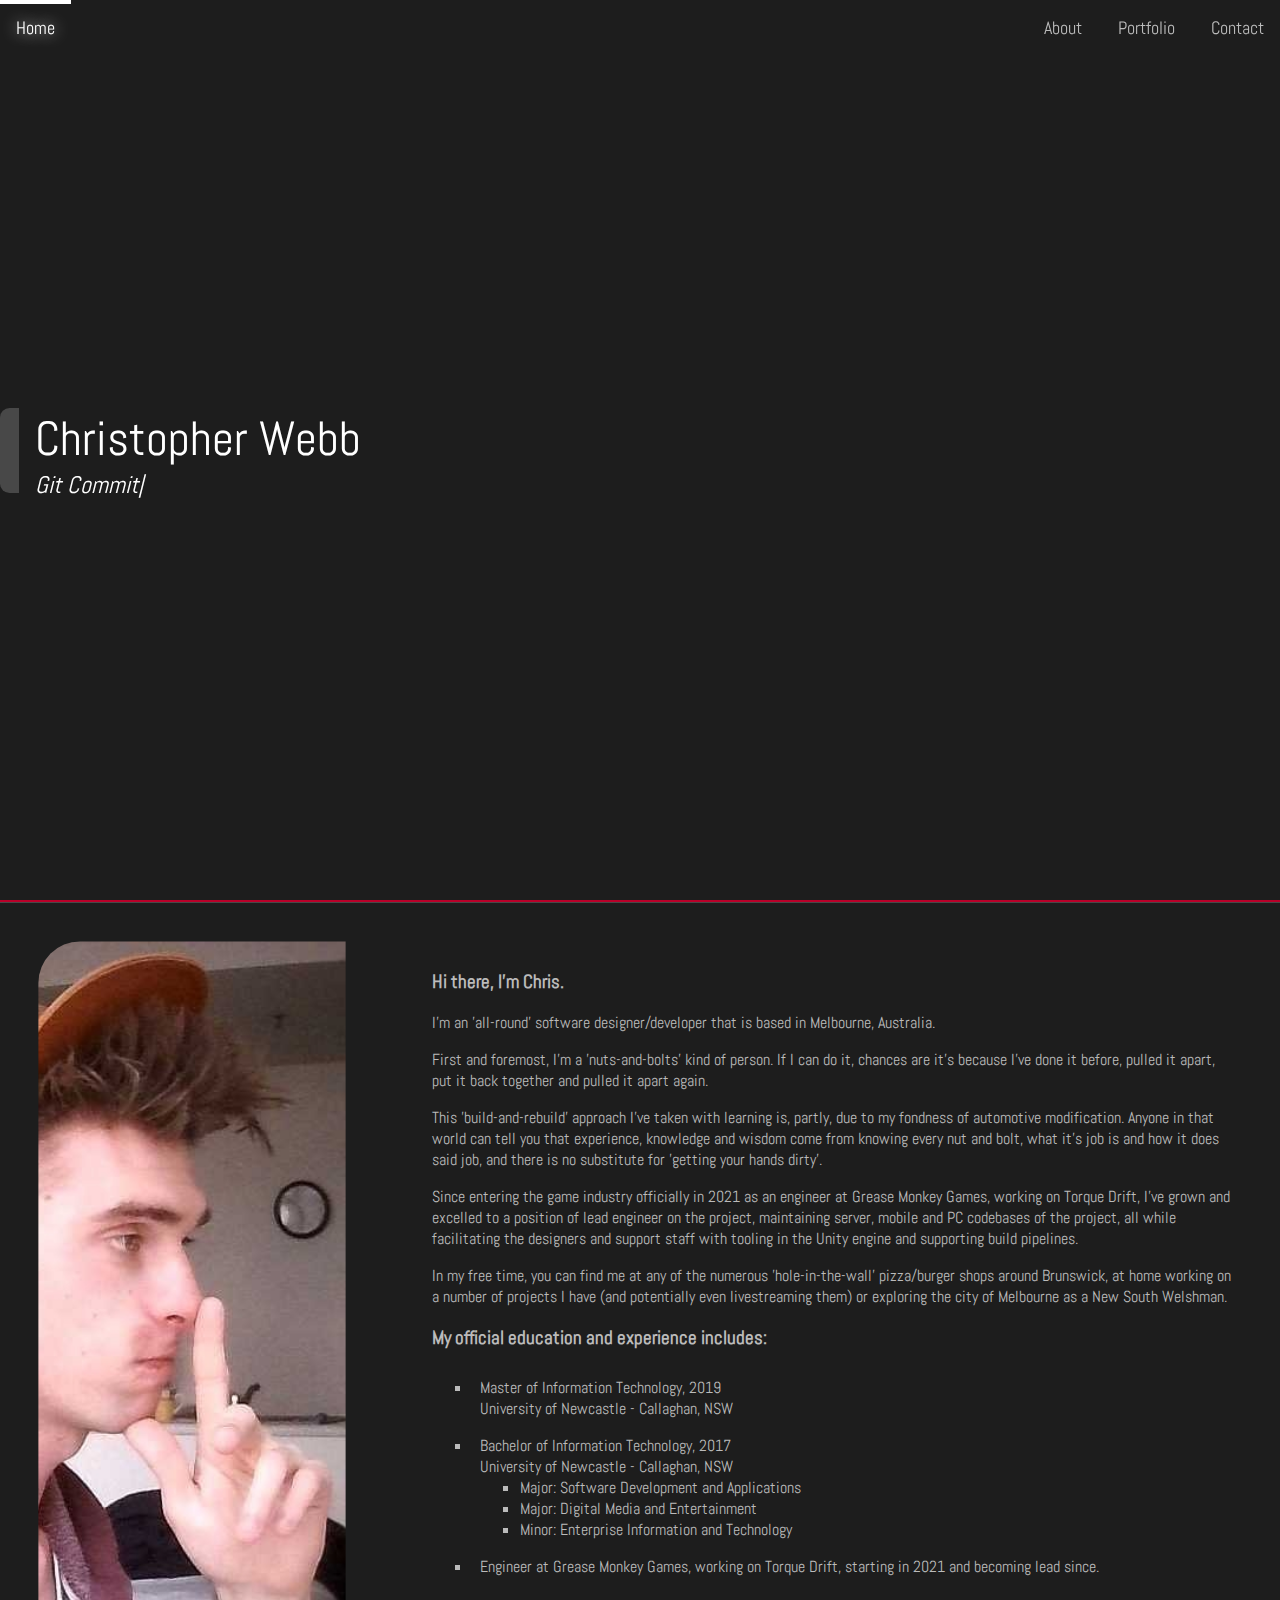
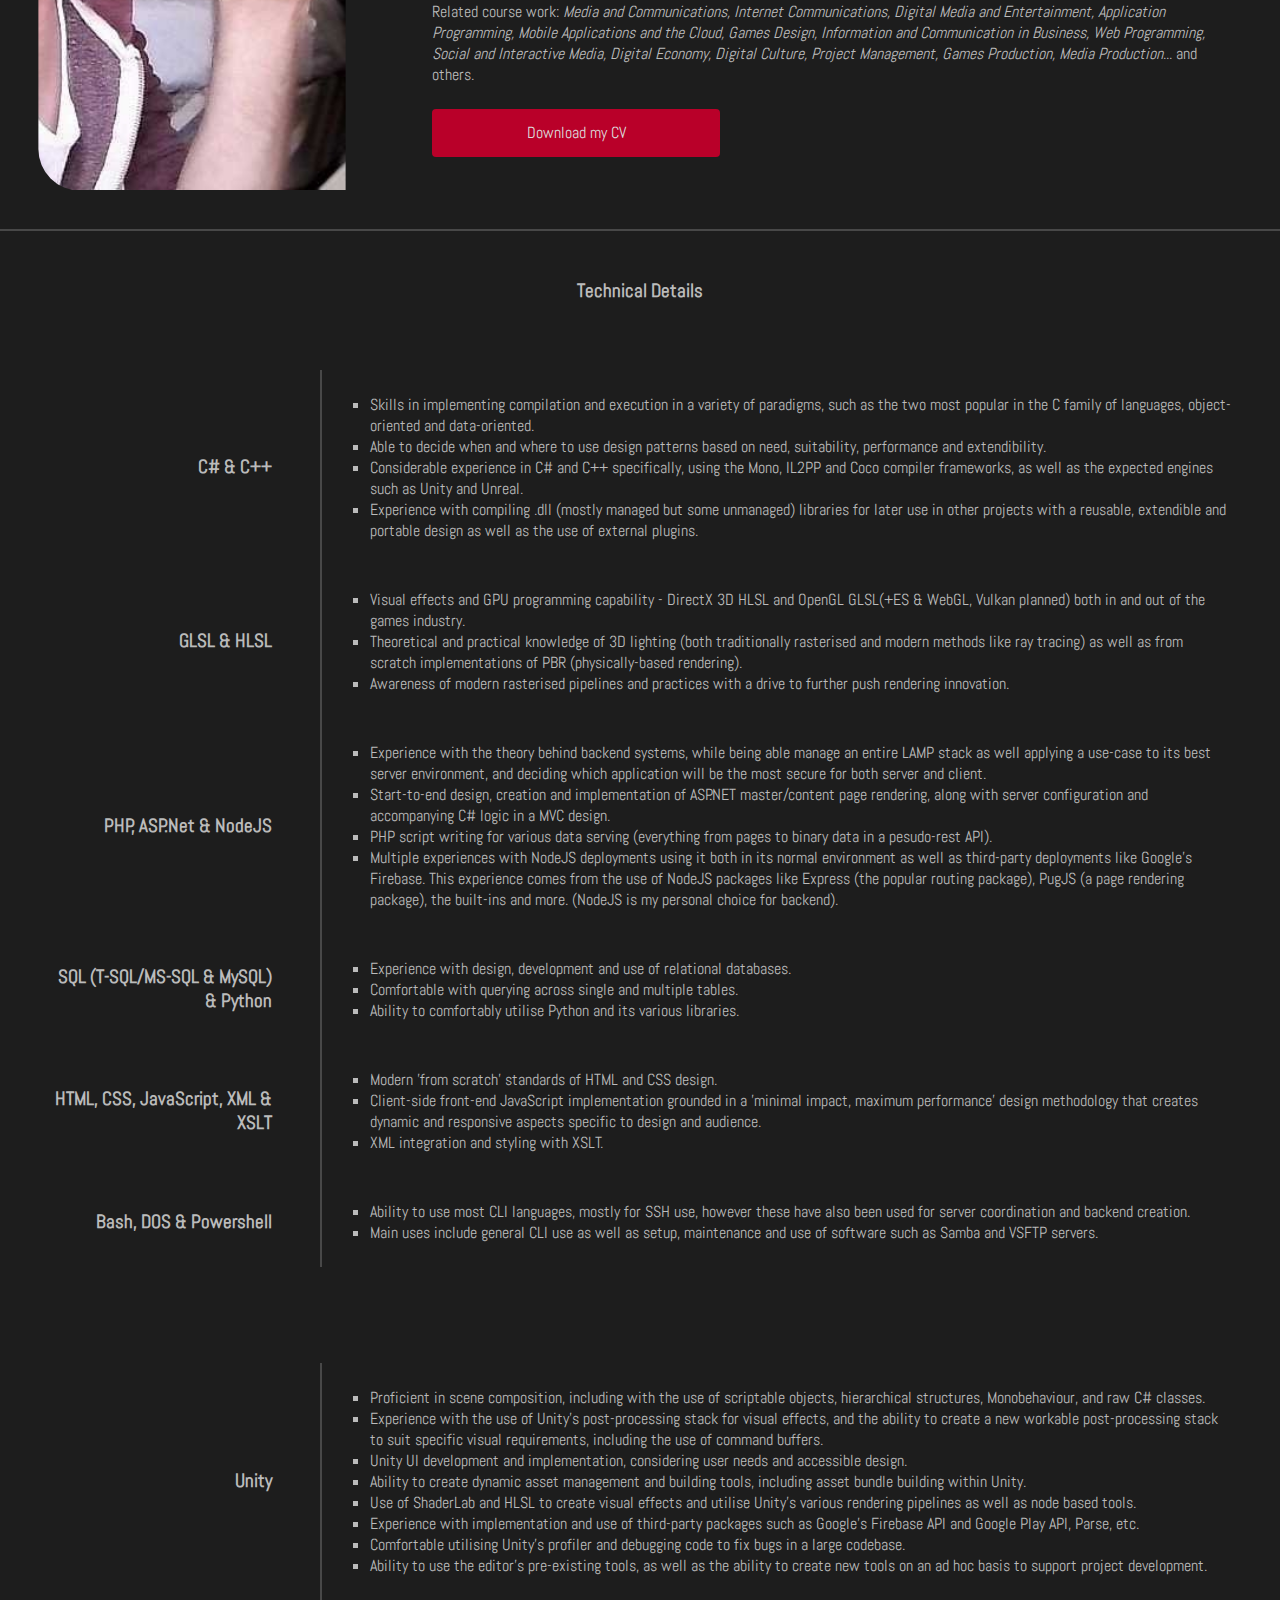
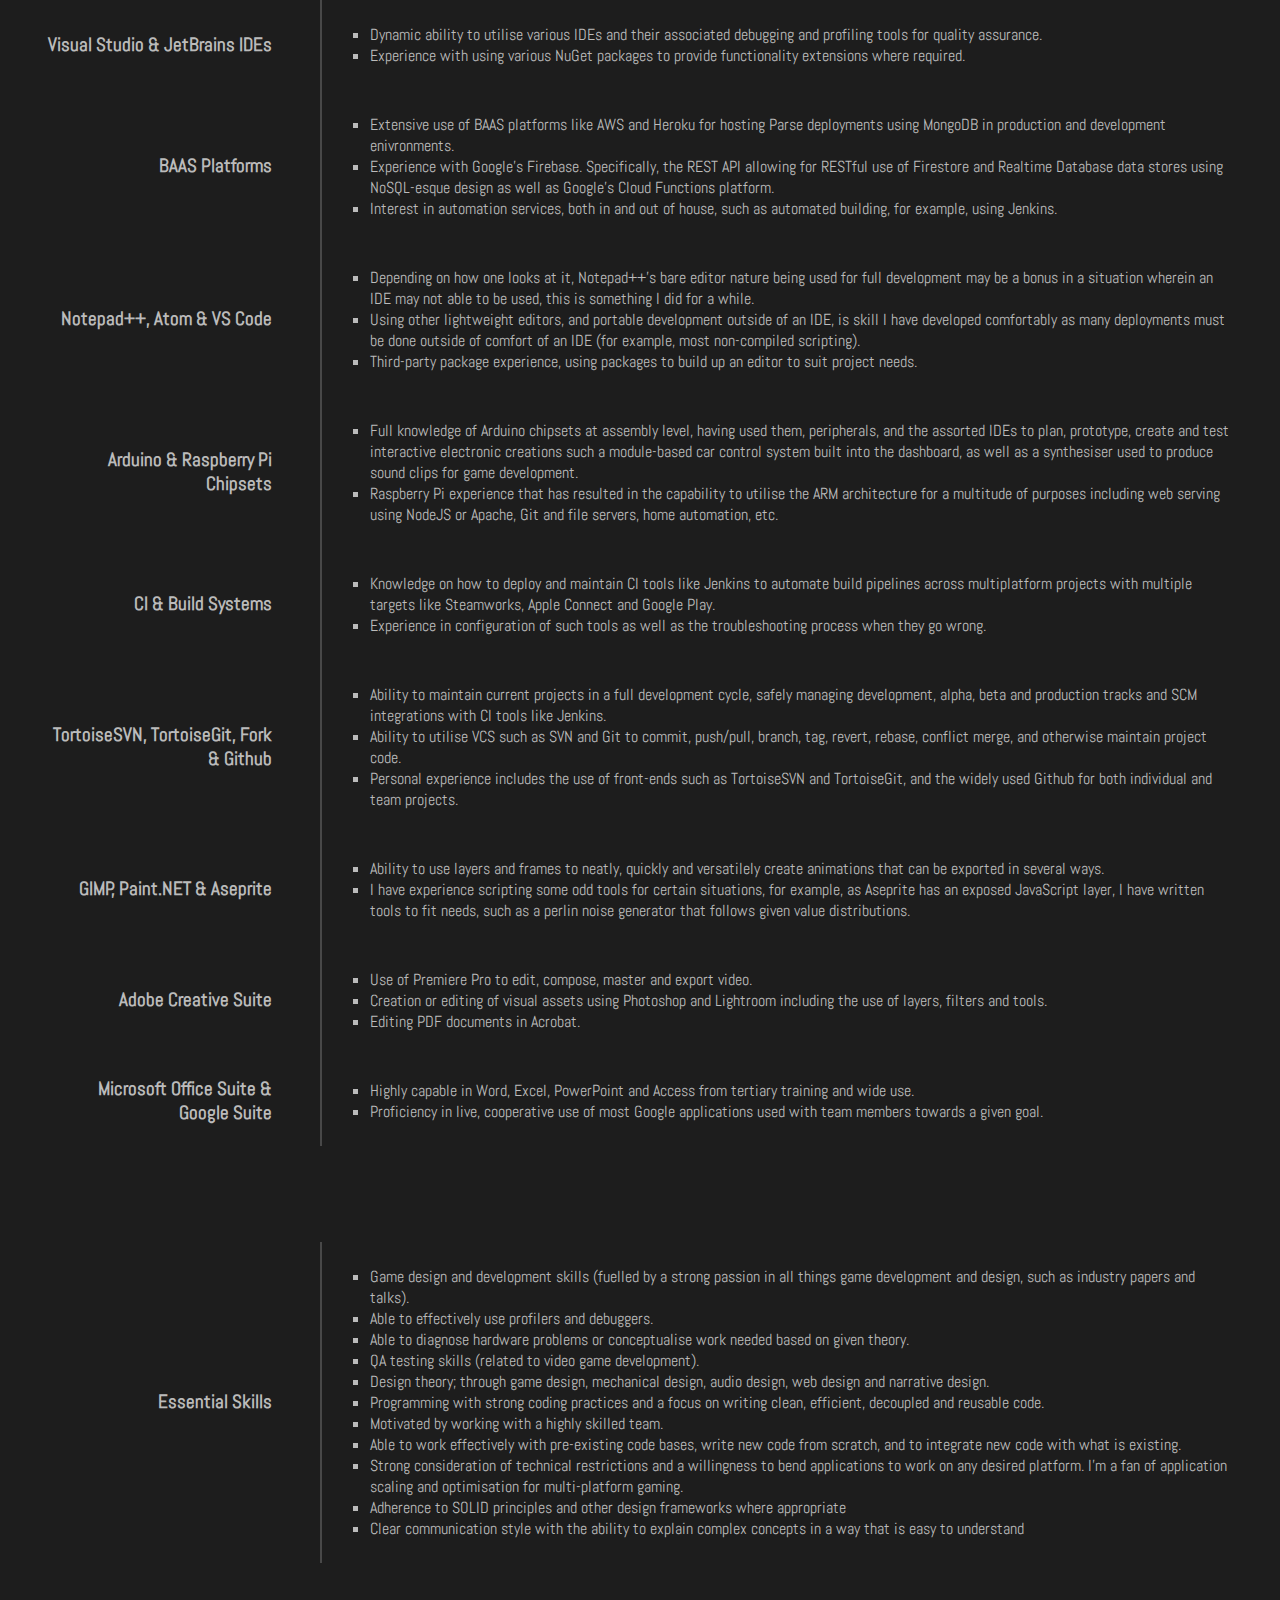
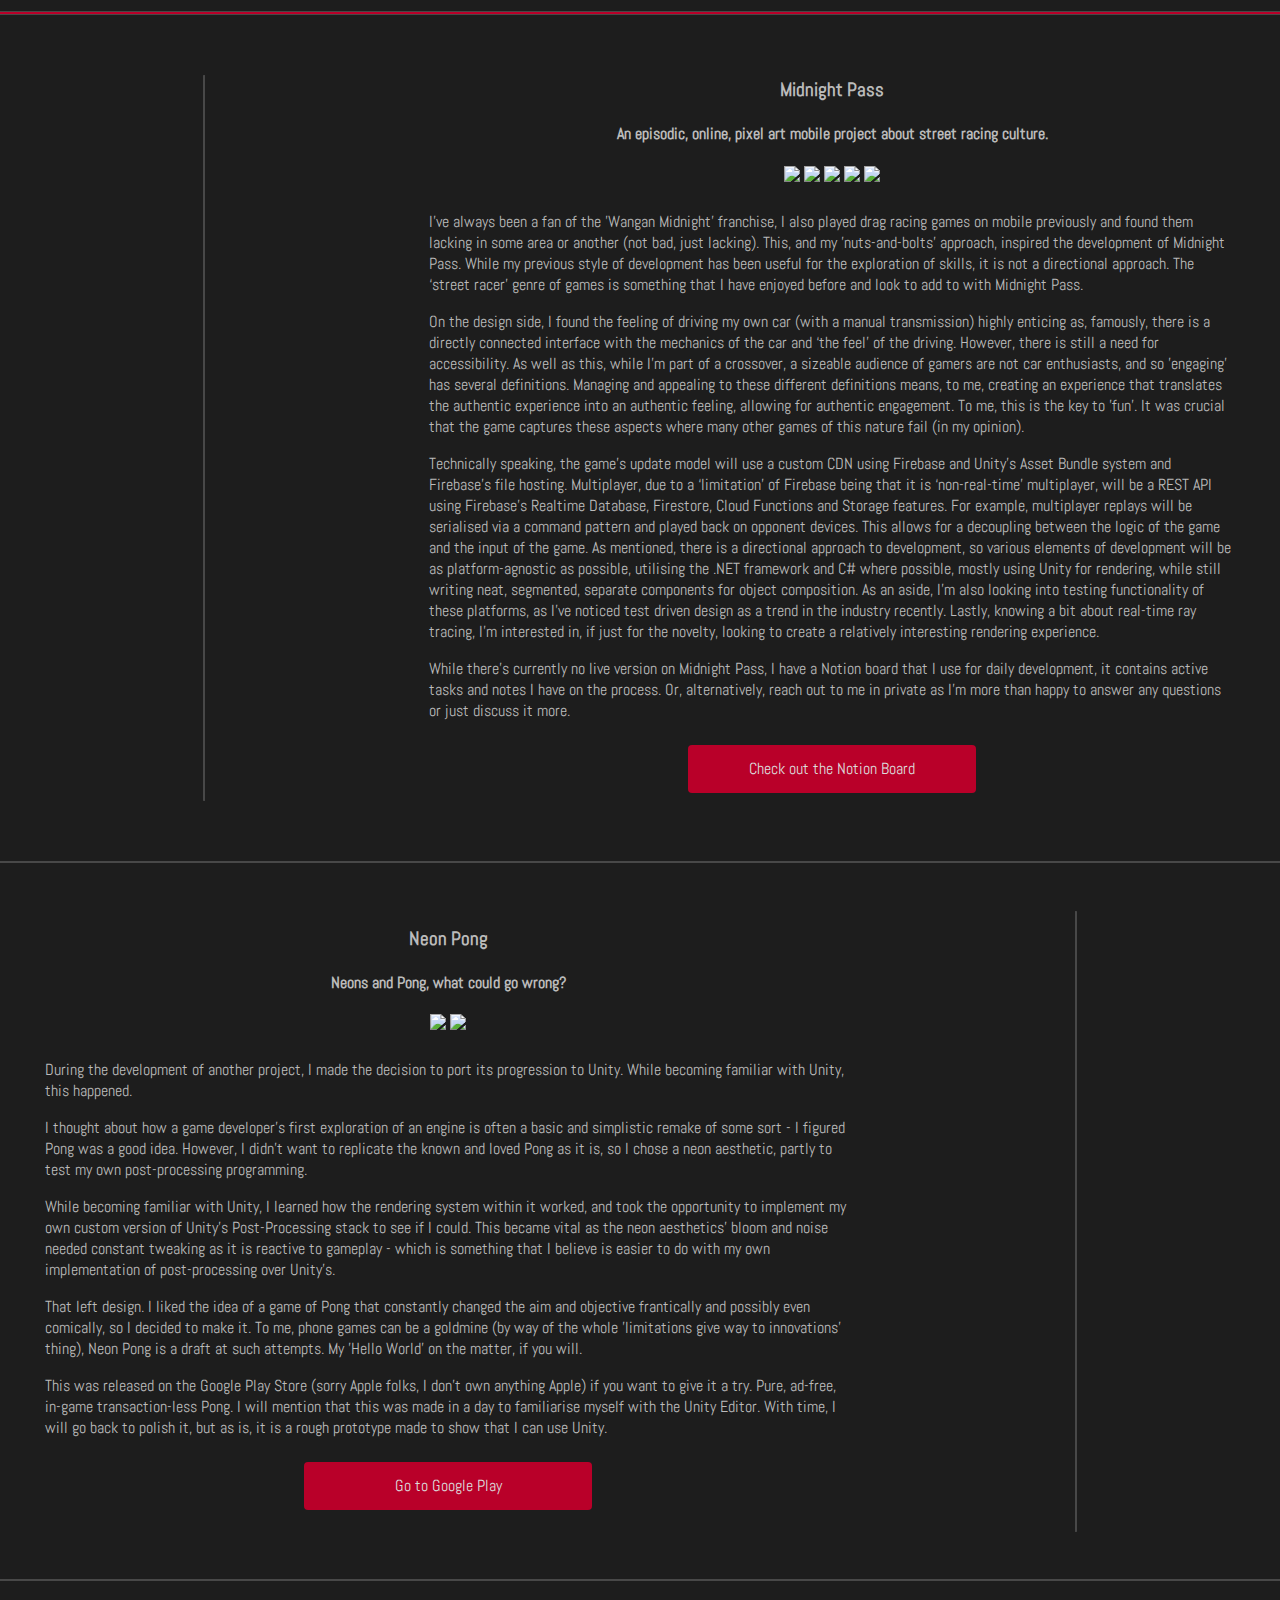
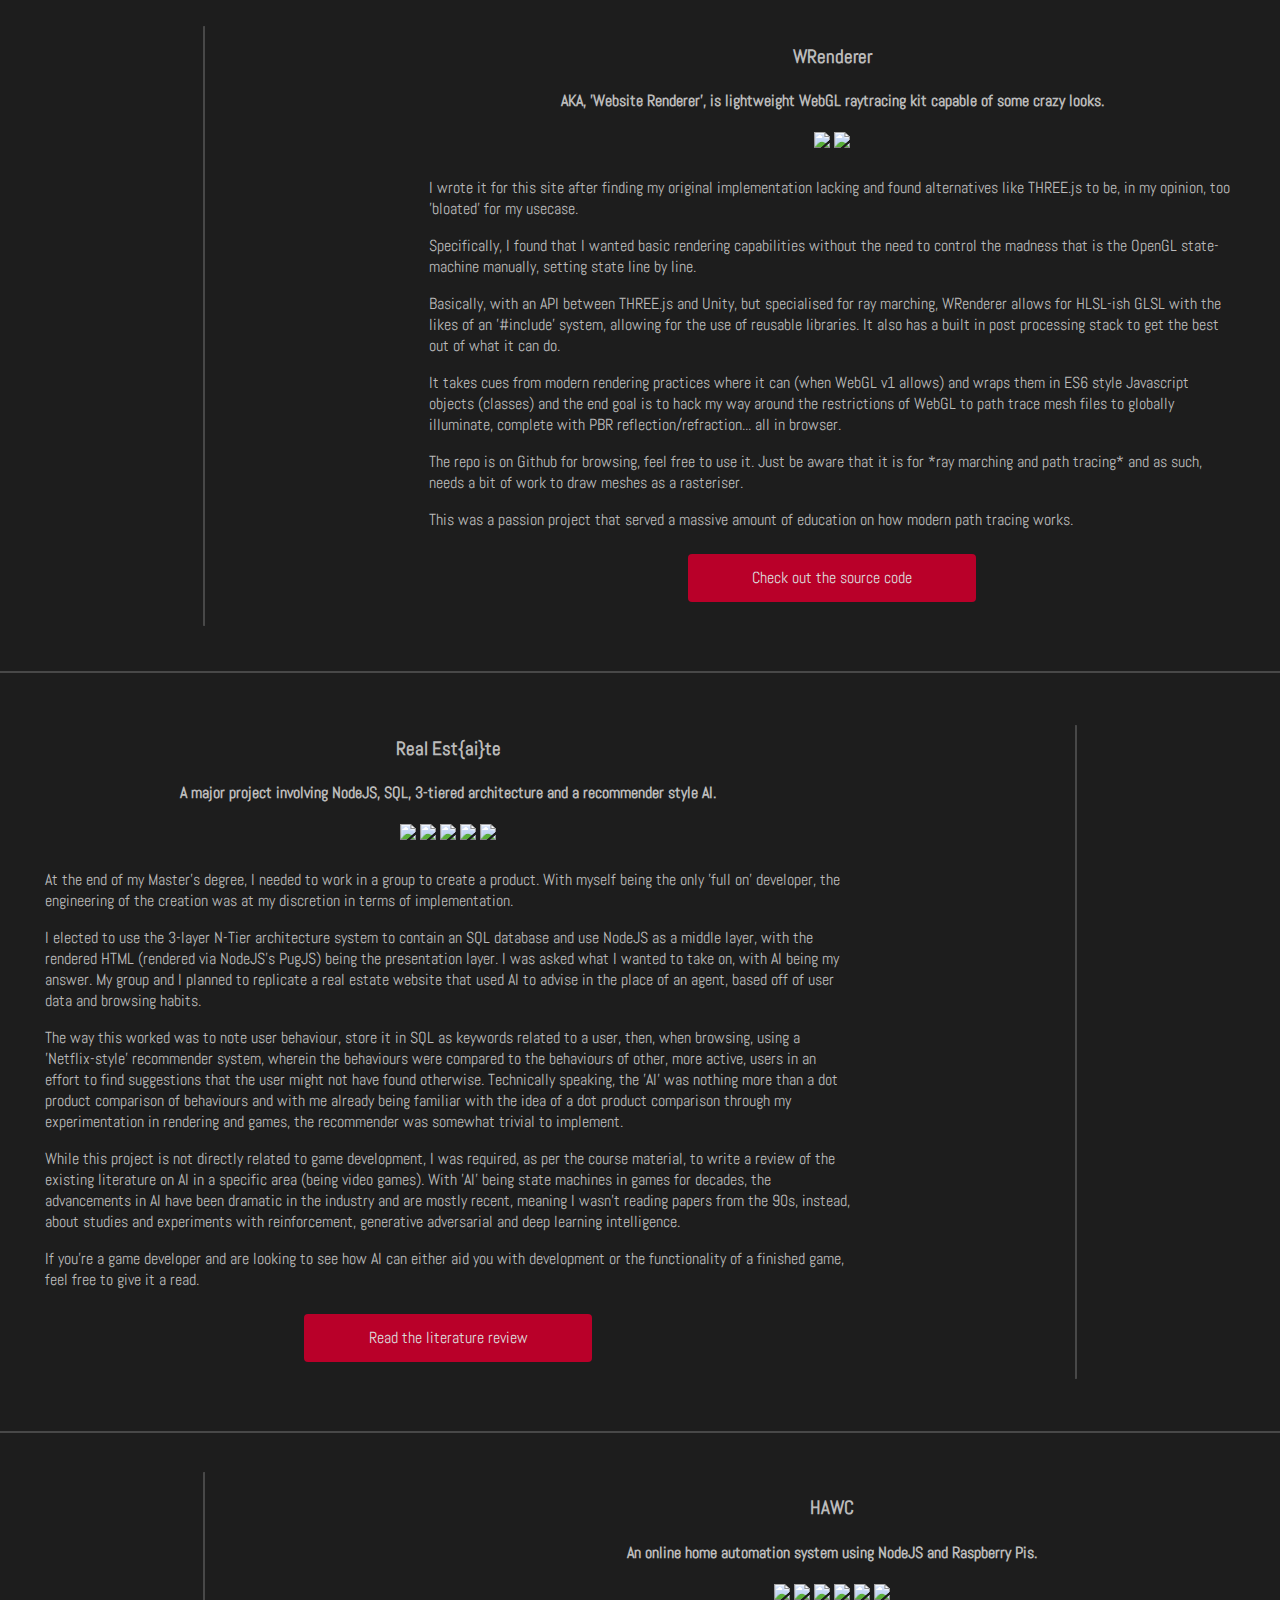
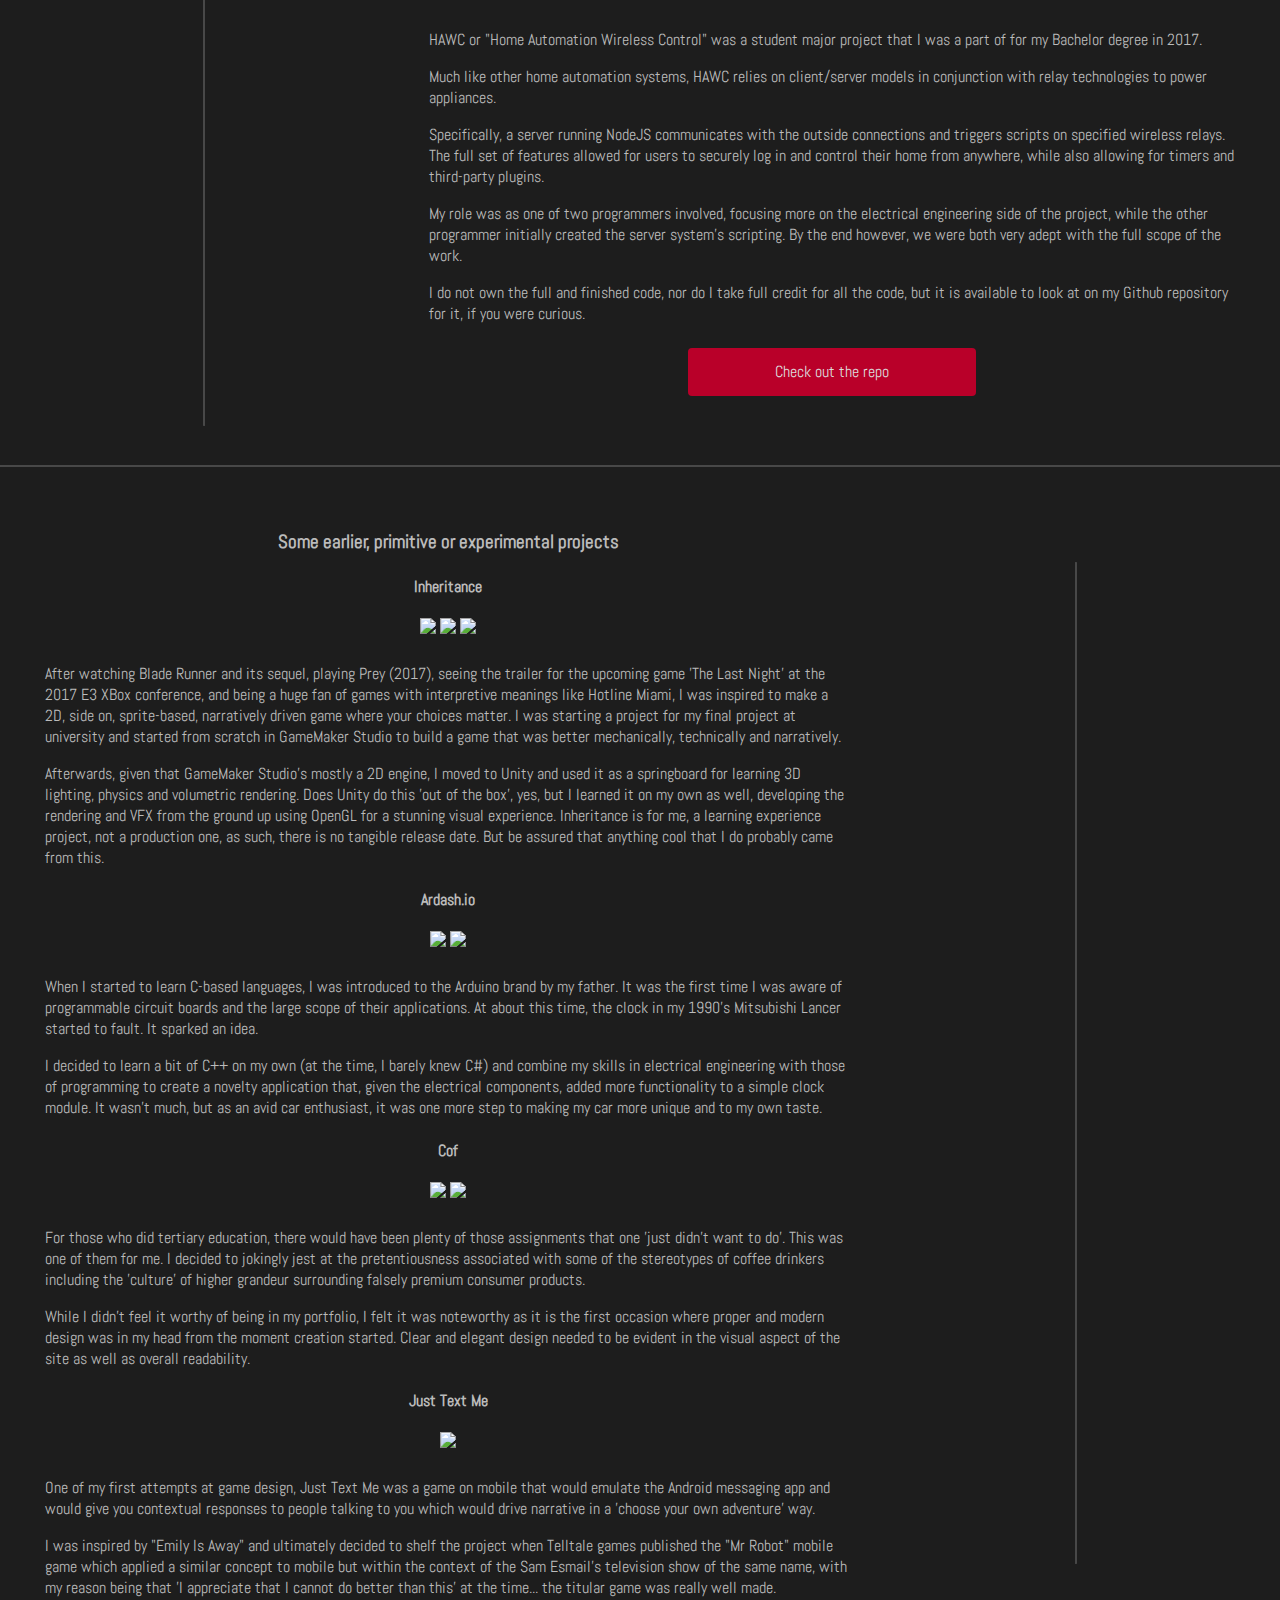
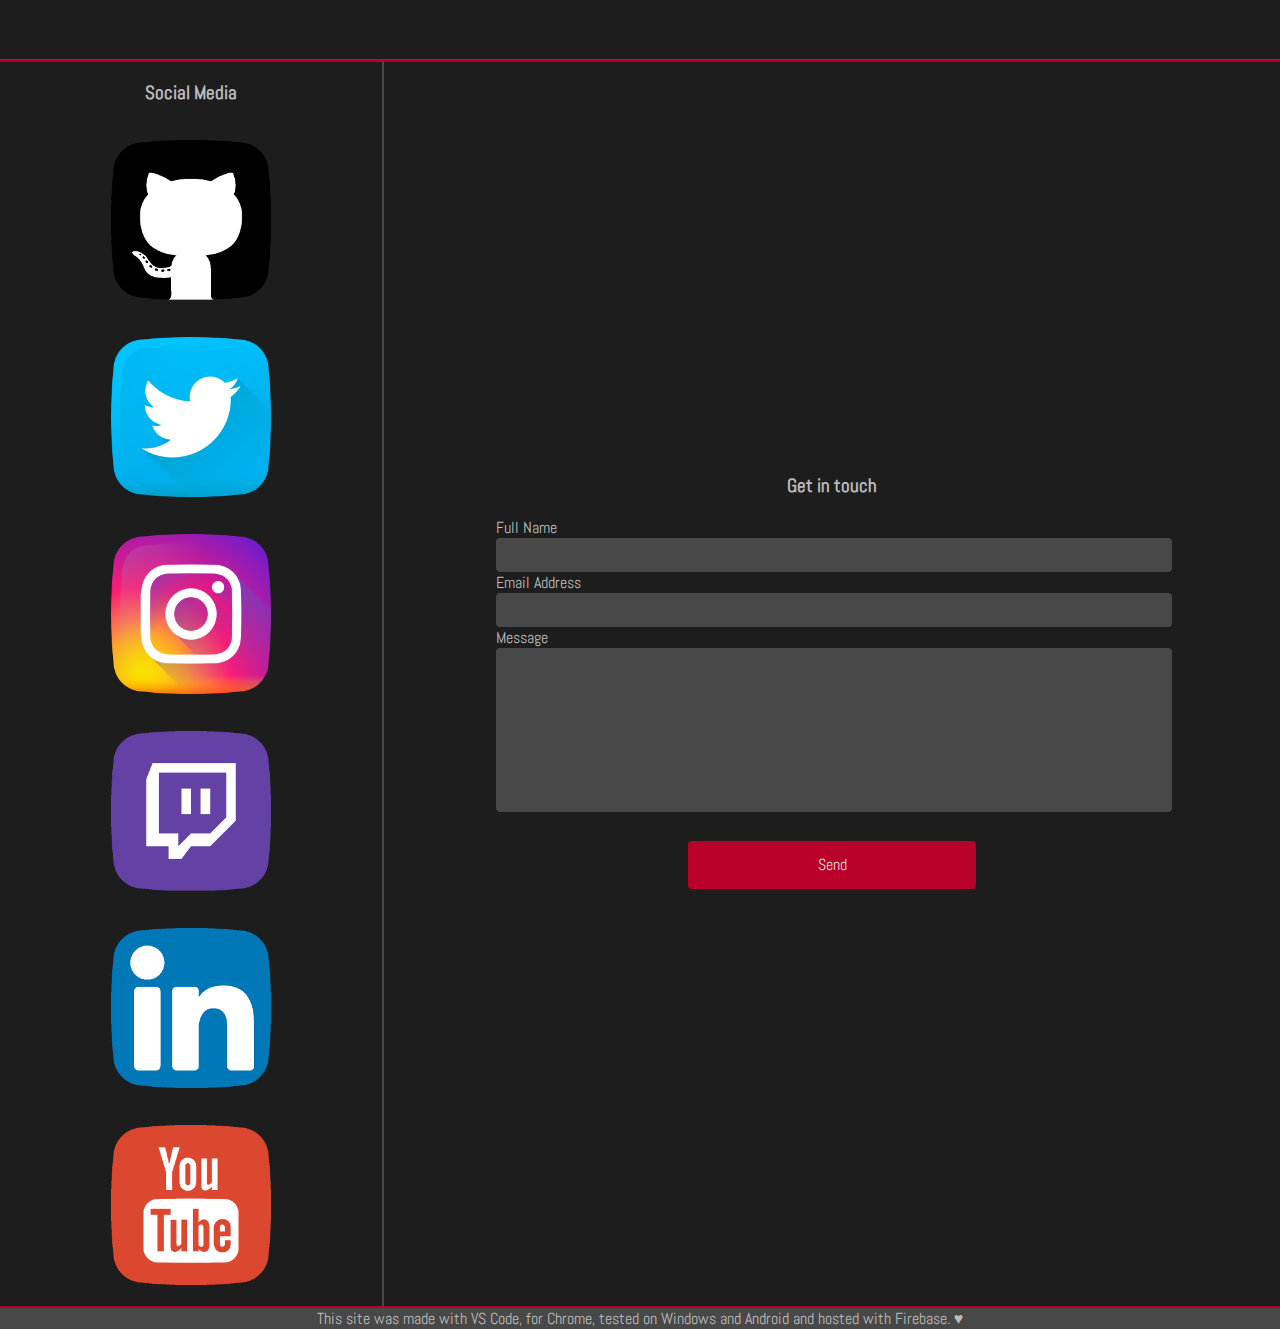
==== commit 6ab6d750: "URL case sensitivity changes." ====
--- a/Public/index.html
+++ b/Public/index.html
@@ -16,7 +16,7 @@
 	<meta name="author" content="Christopher Webb">
 	<link rel='stylesheet' type="text/css" href='styles/main.css'>
 	<noscript><link rel='stylesheet' type="text/css" href='styles/noscript.css'></noscript>
-	<script type="module" src="scripts/main.js"></script>
+	<script type="module" src="scripts/Main.js"></script>
 	<link rel="icon" type="image/png" href="resources/images/icons/favicon.png">
 	<meta name="description" content="A portfolio site for the works of Christopher Webb.">
 	<meta name="viewport" content="width=device-width, height=device-height, initial-scale=1.0">
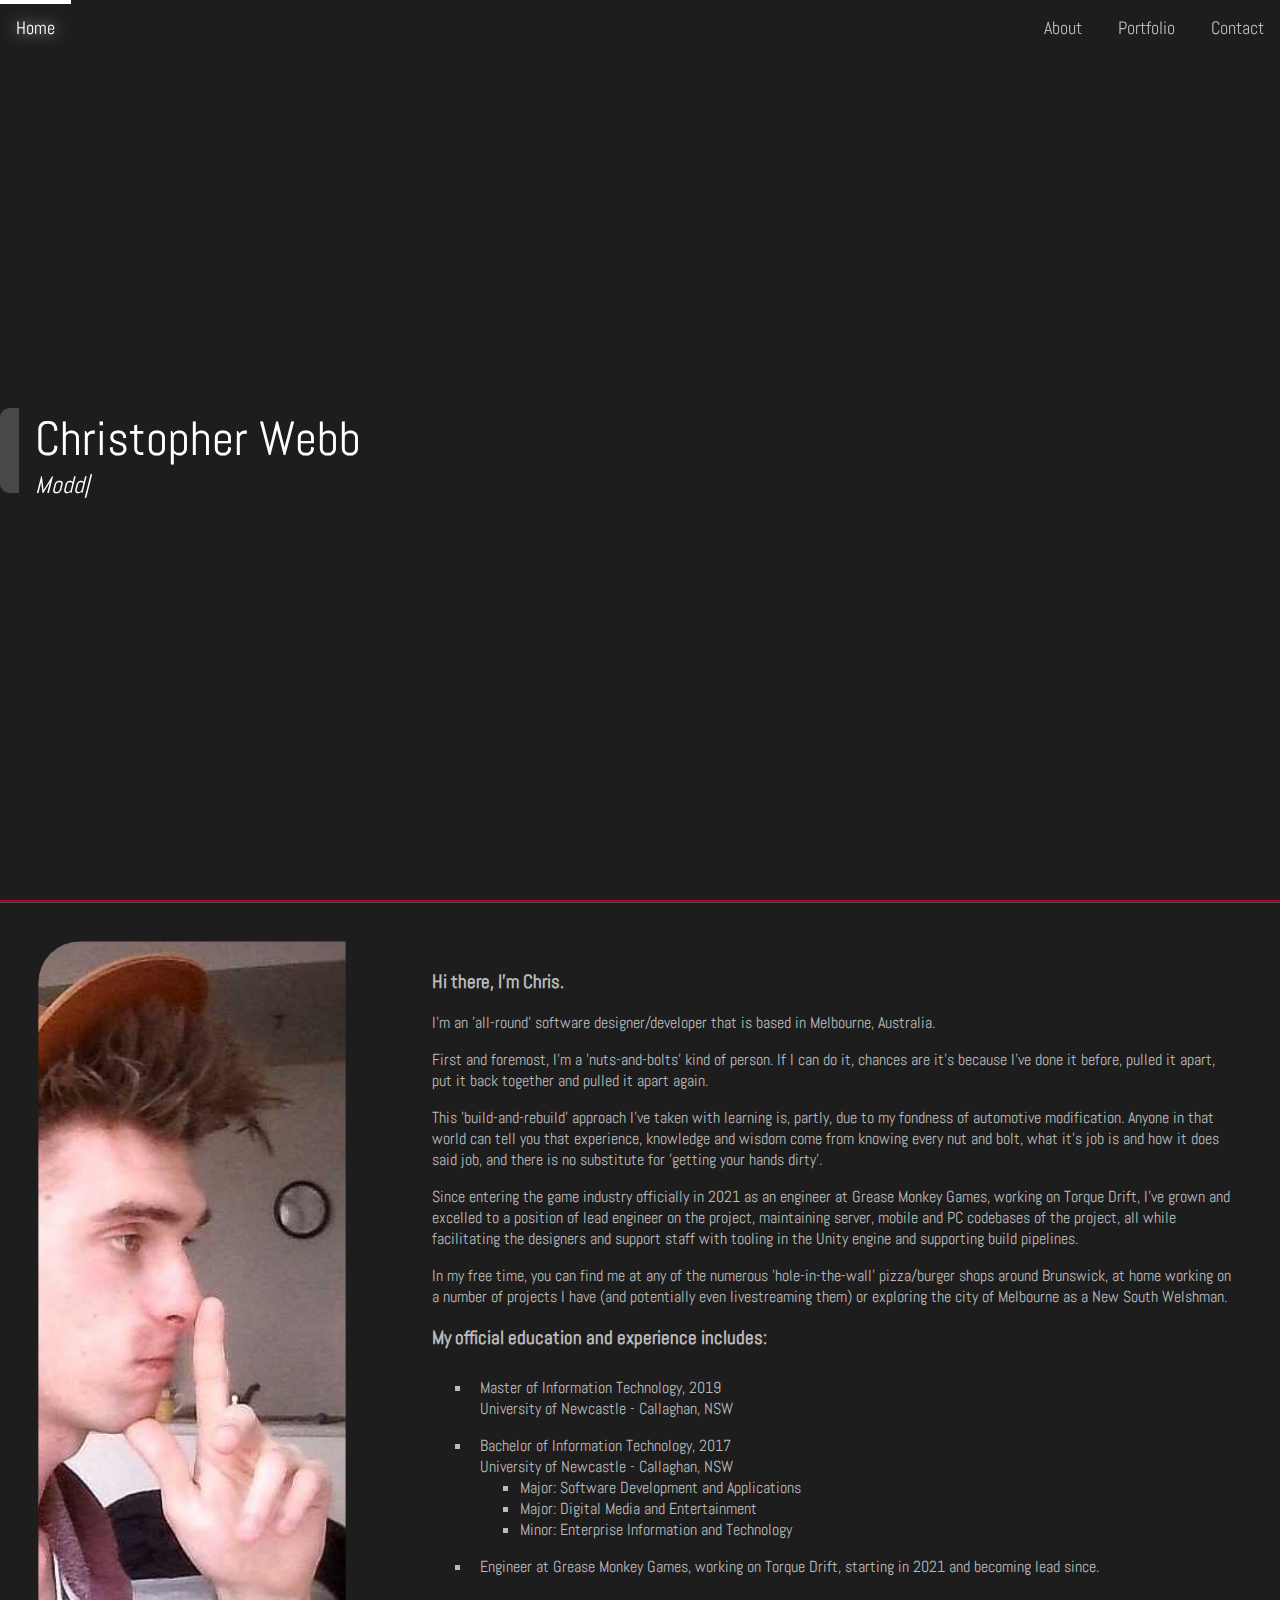
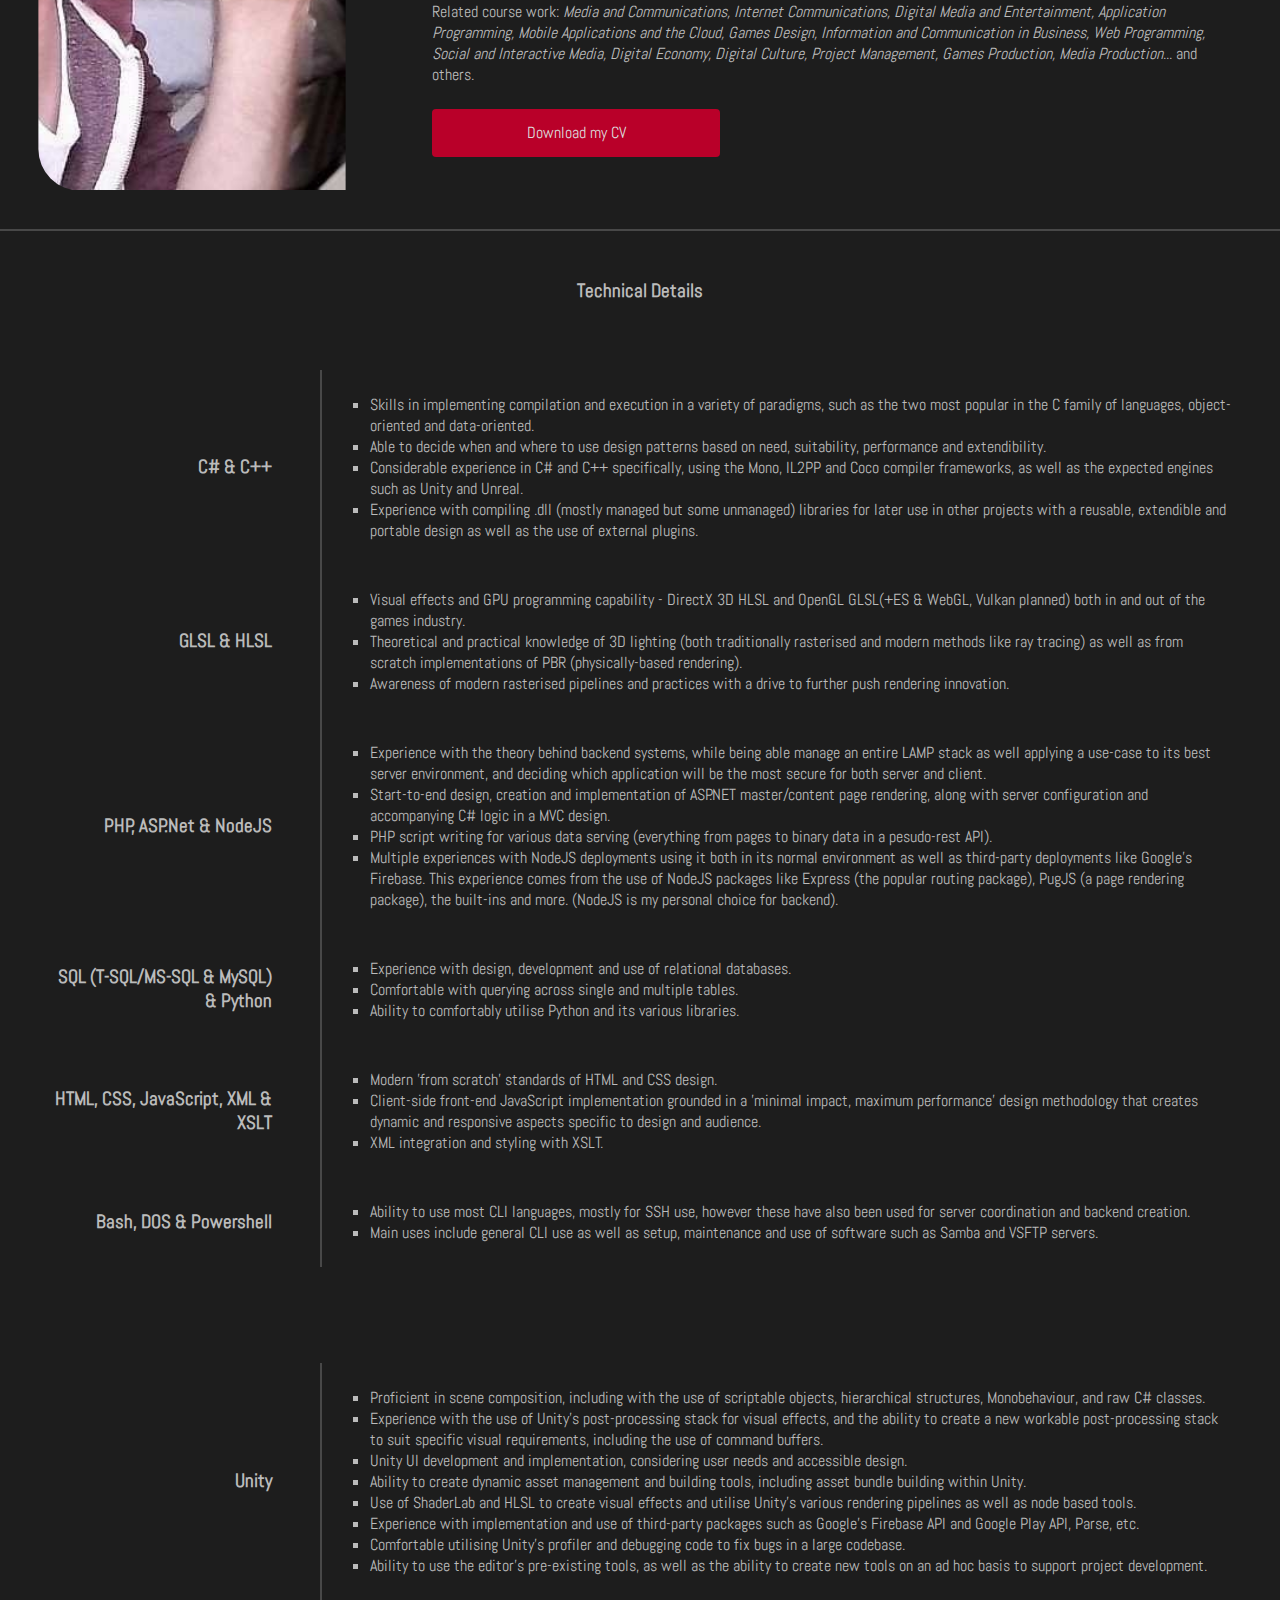
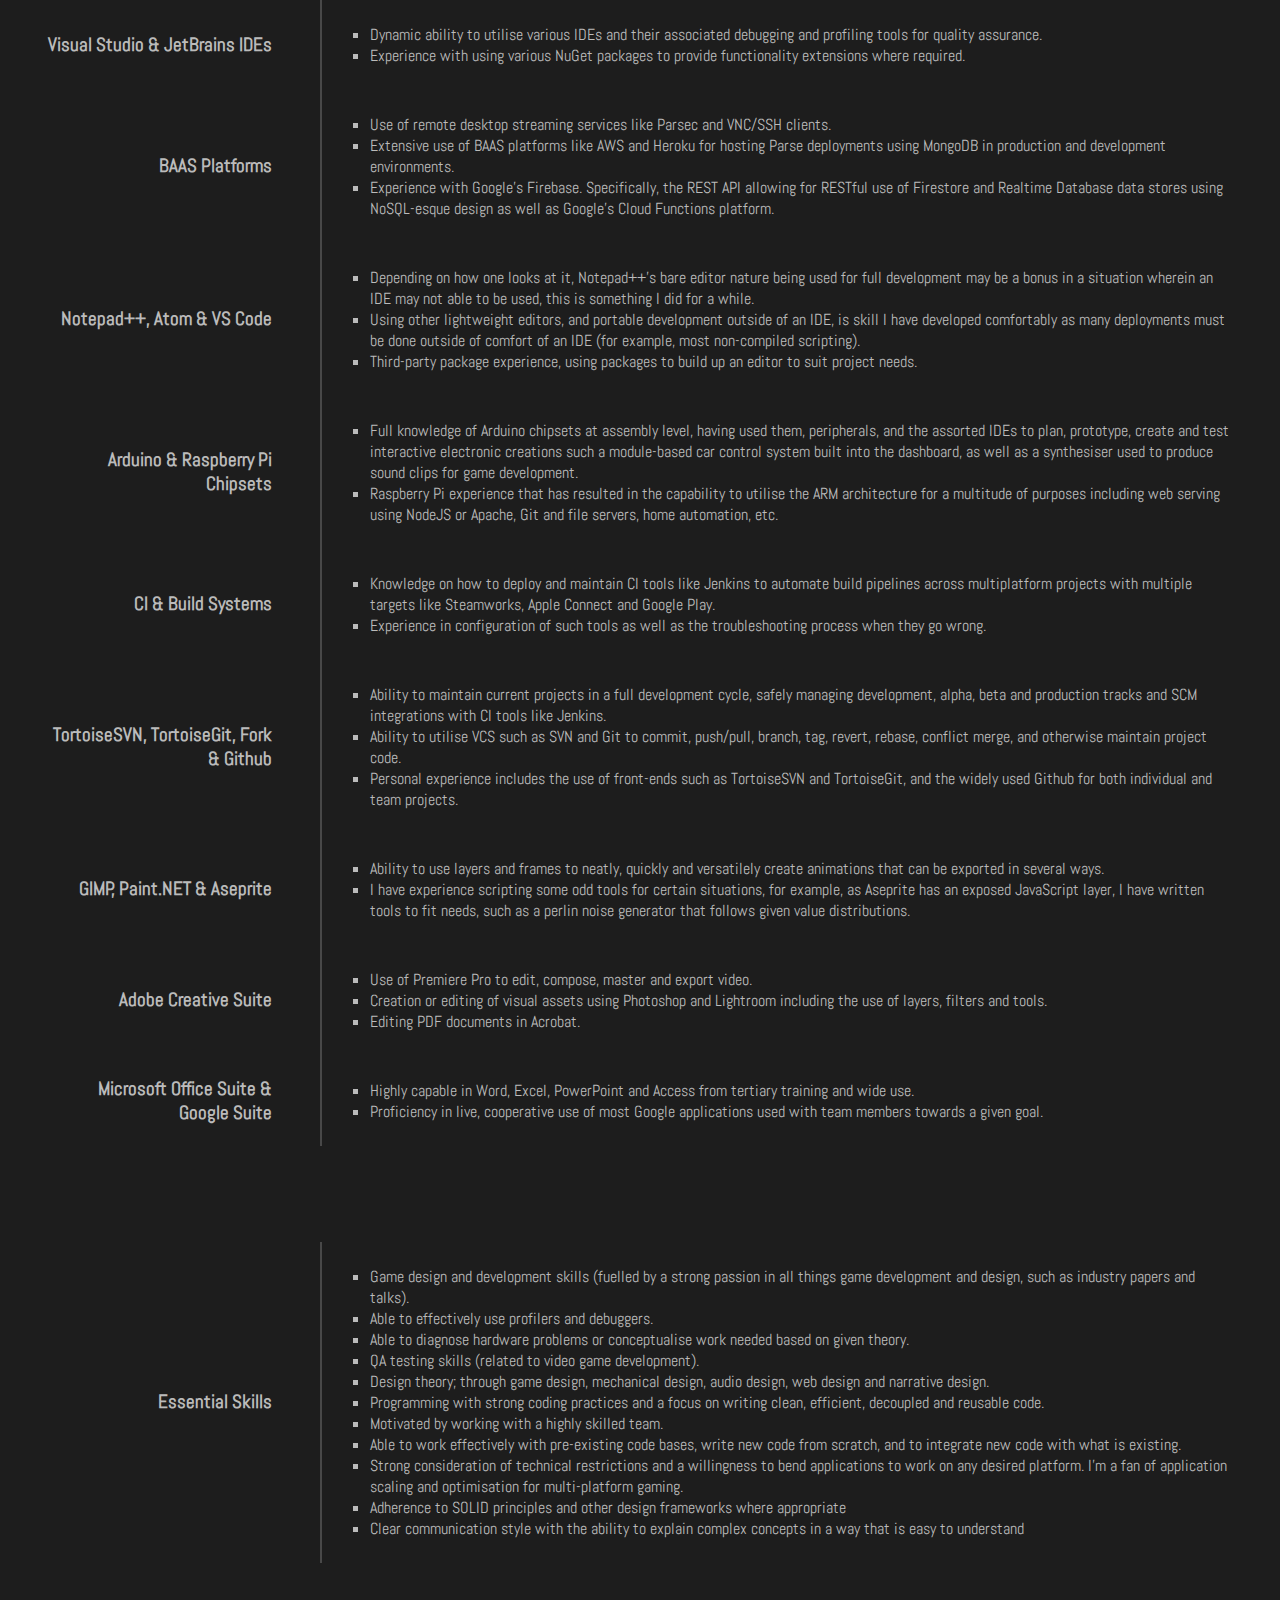
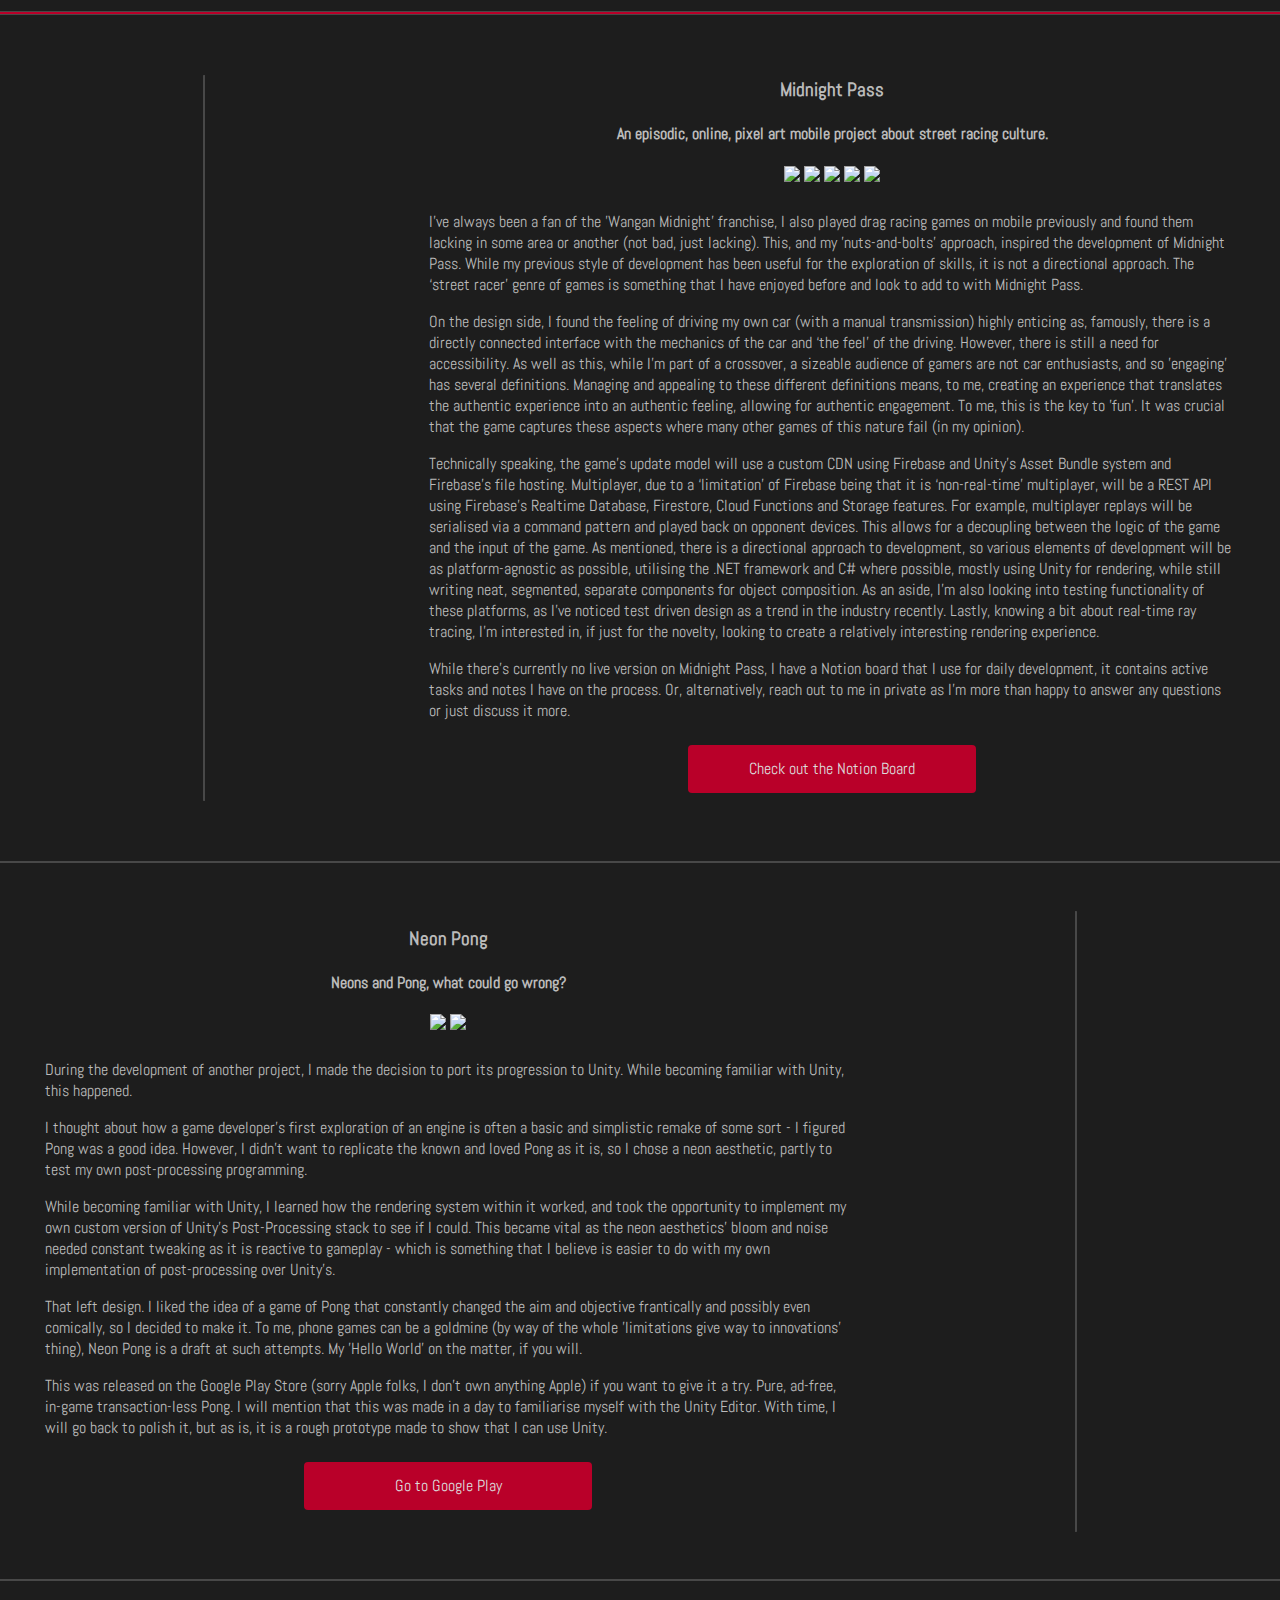
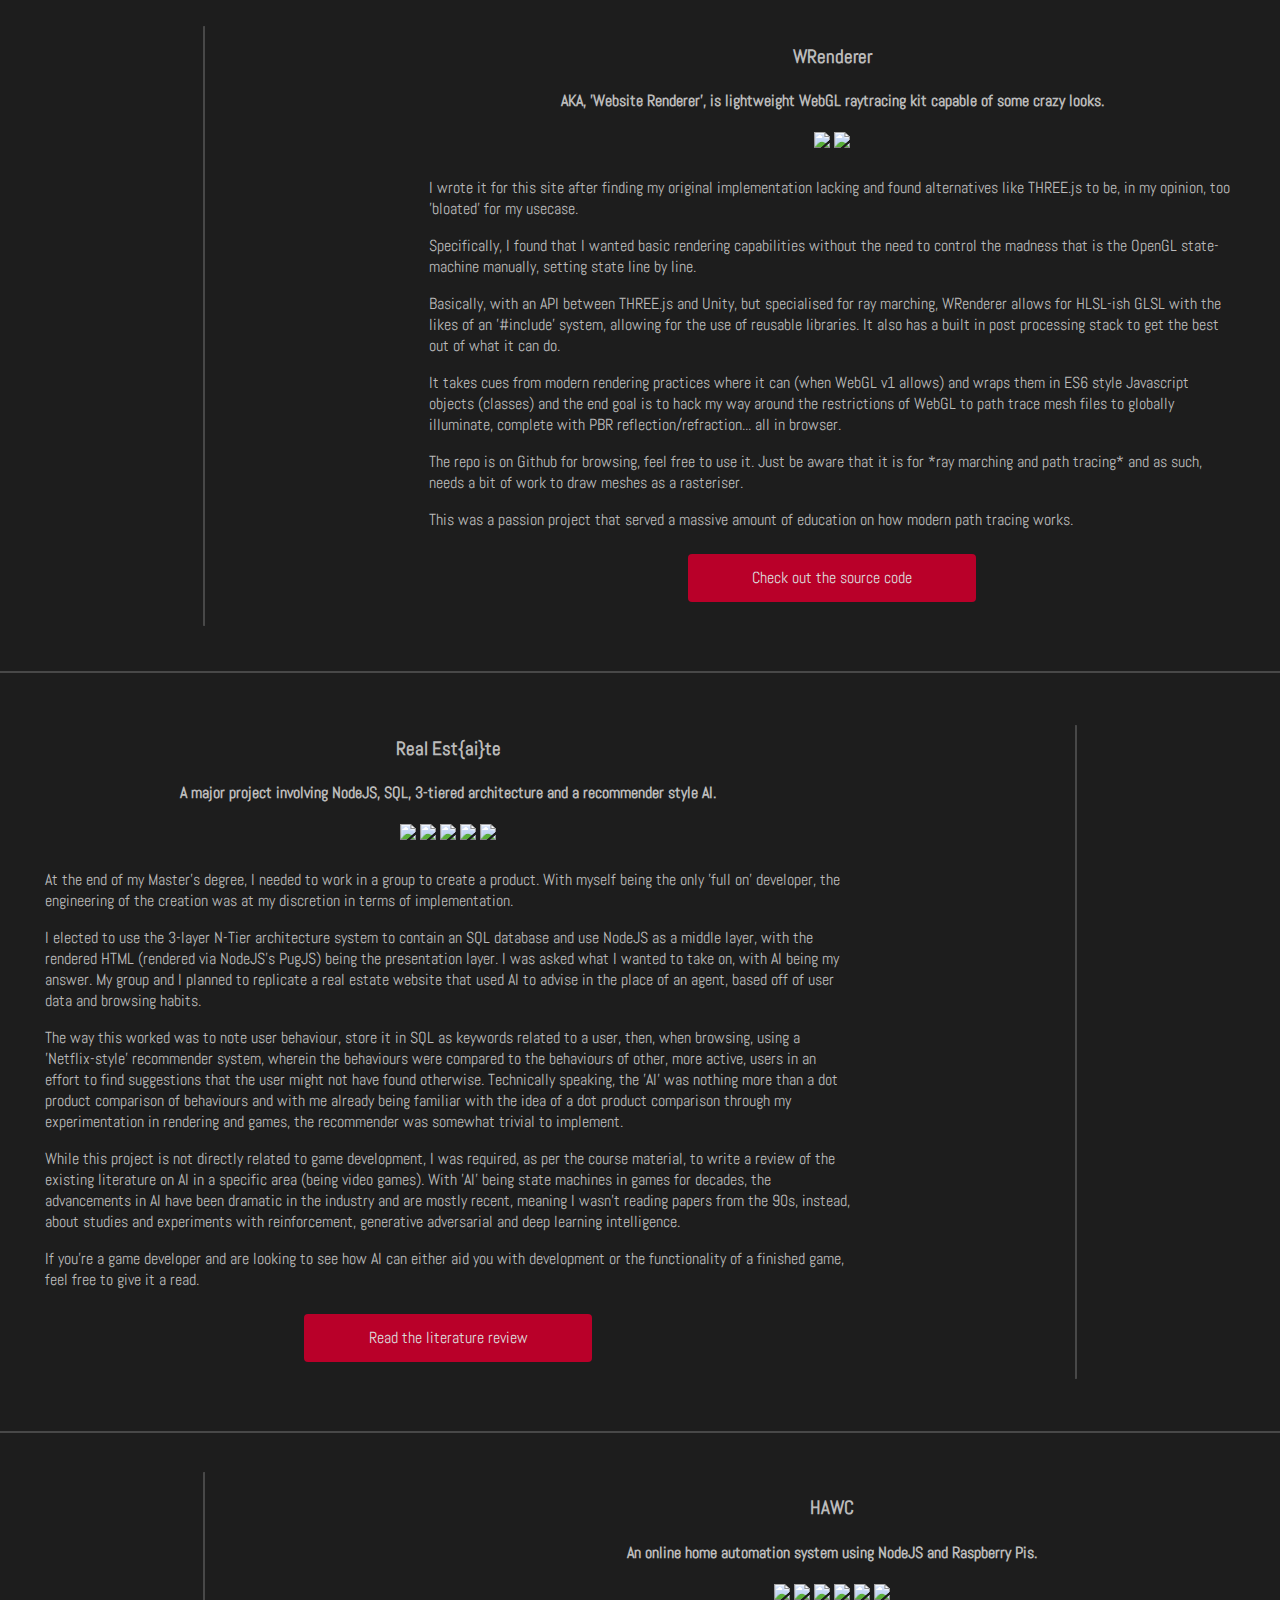
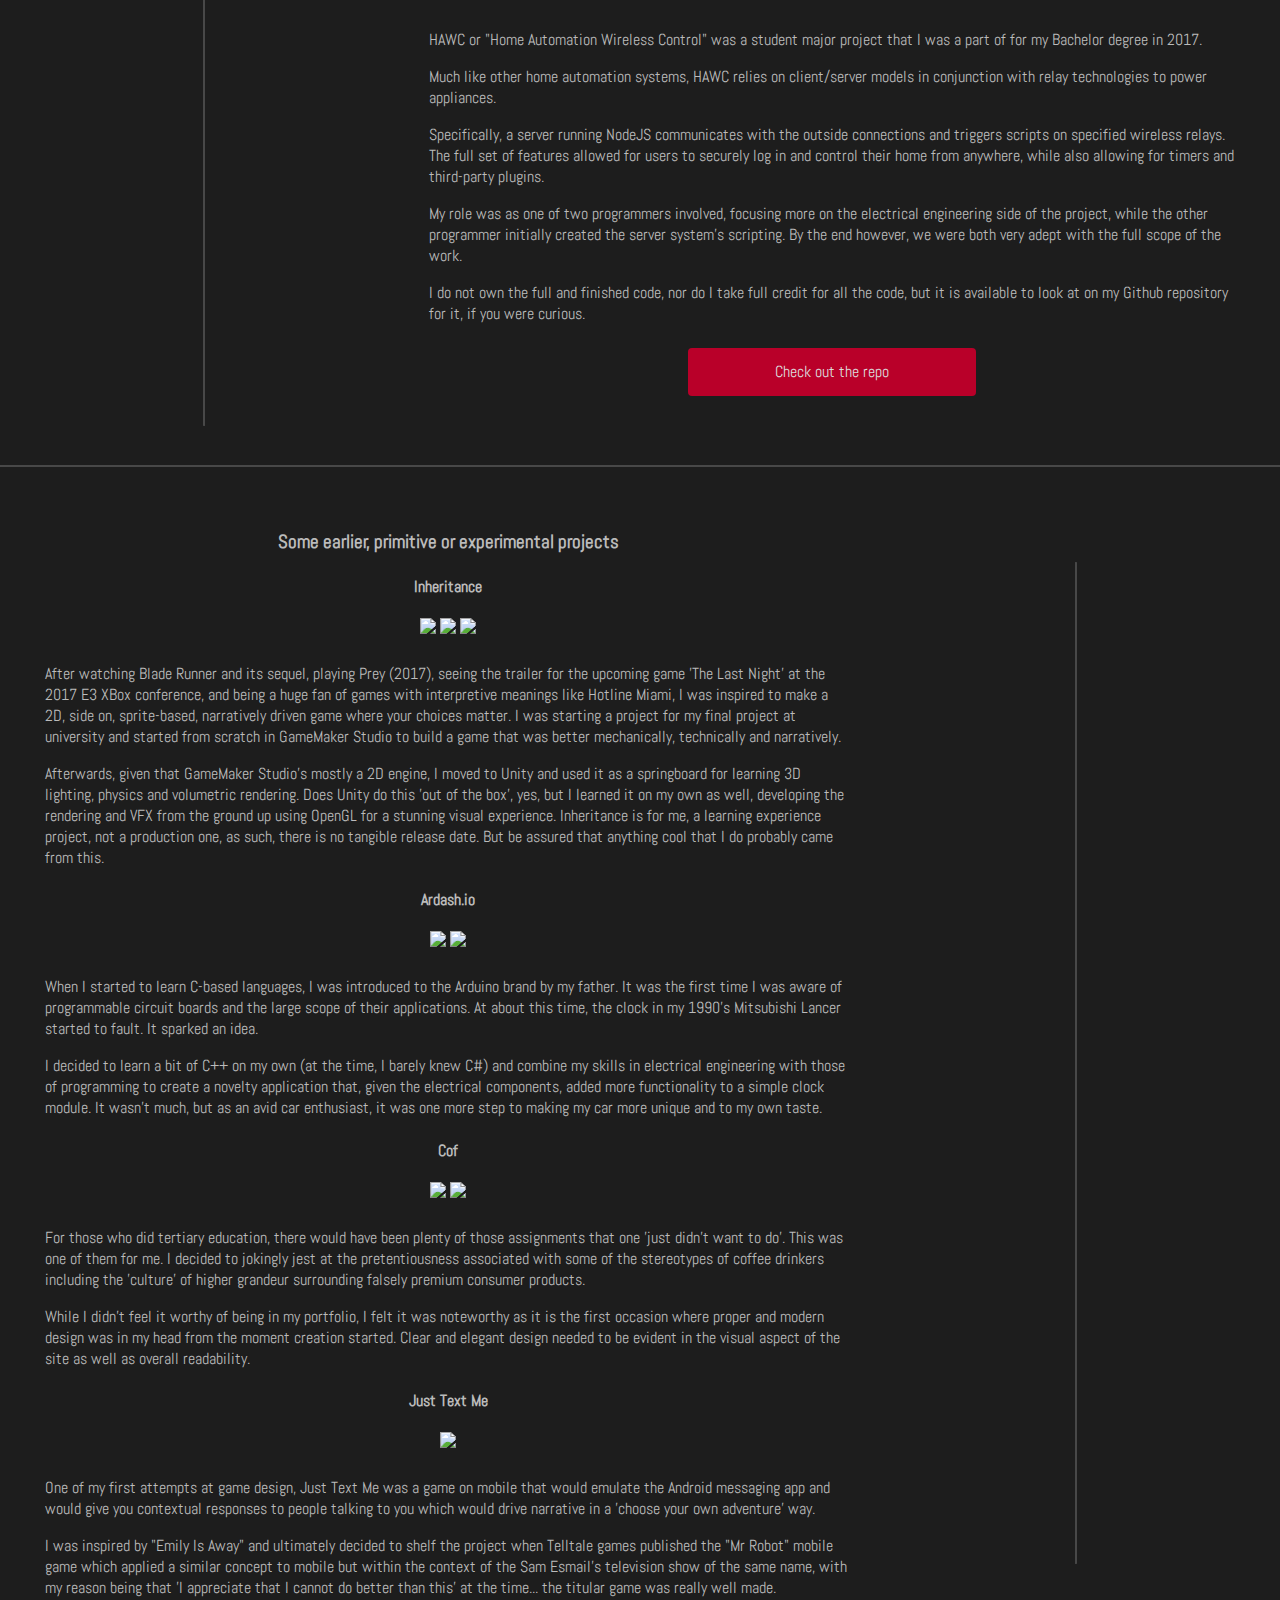
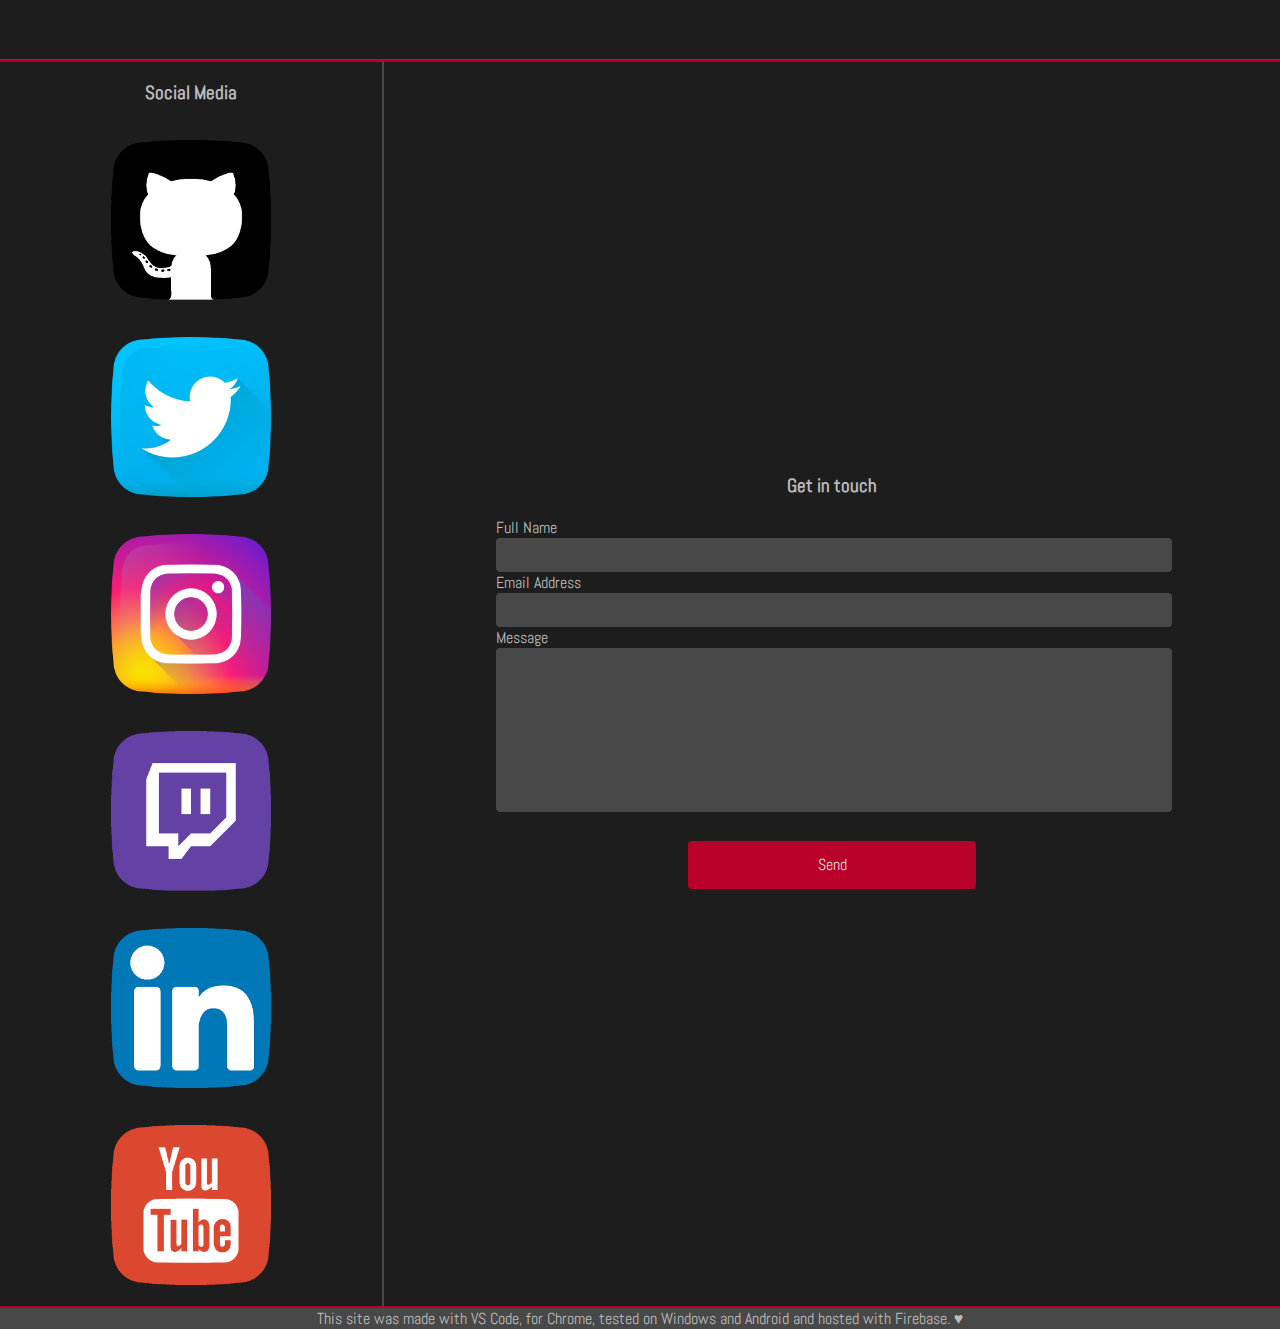
==== commit 26dd0e65: "CV and typos fixes." ====
--- a/Public/index.html
+++ b/Public/index.html
@@ -147,9 +147,9 @@
 					<li class="experience toggle toggled">
 						<h3>BAAS Platforms</h3><div class="arrow">▼</div>
 						<ul class="skills">
-							<li class="skill">Extensive use of BAAS platforms like AWS and Heroku for hosting Parse deployments using MongoDB in production and development enivronments.</li>
+							<li class="skill">Use of remote desktop streaming services like Parsec and VNC/SSH clients.</li>
+							<li class="skill">Extensive use of BAAS platforms like AWS and Heroku for hosting Parse deployments using MongoDB in production and development environments.</li>
 							<li class="skill">Experience with Google's Firebase. Specifically, the REST API allowing for RESTful use of Firestore and Realtime Database data stores using NoSQL-esque design as well as Google's Cloud Functions platform.</li>
-							<li class="skill">Interest in automation services, both in and out of house, such as automated building, for example, using Jenkins.</li>
 						</ul>
 					</li>
 					<li class="experience toggle toggled">
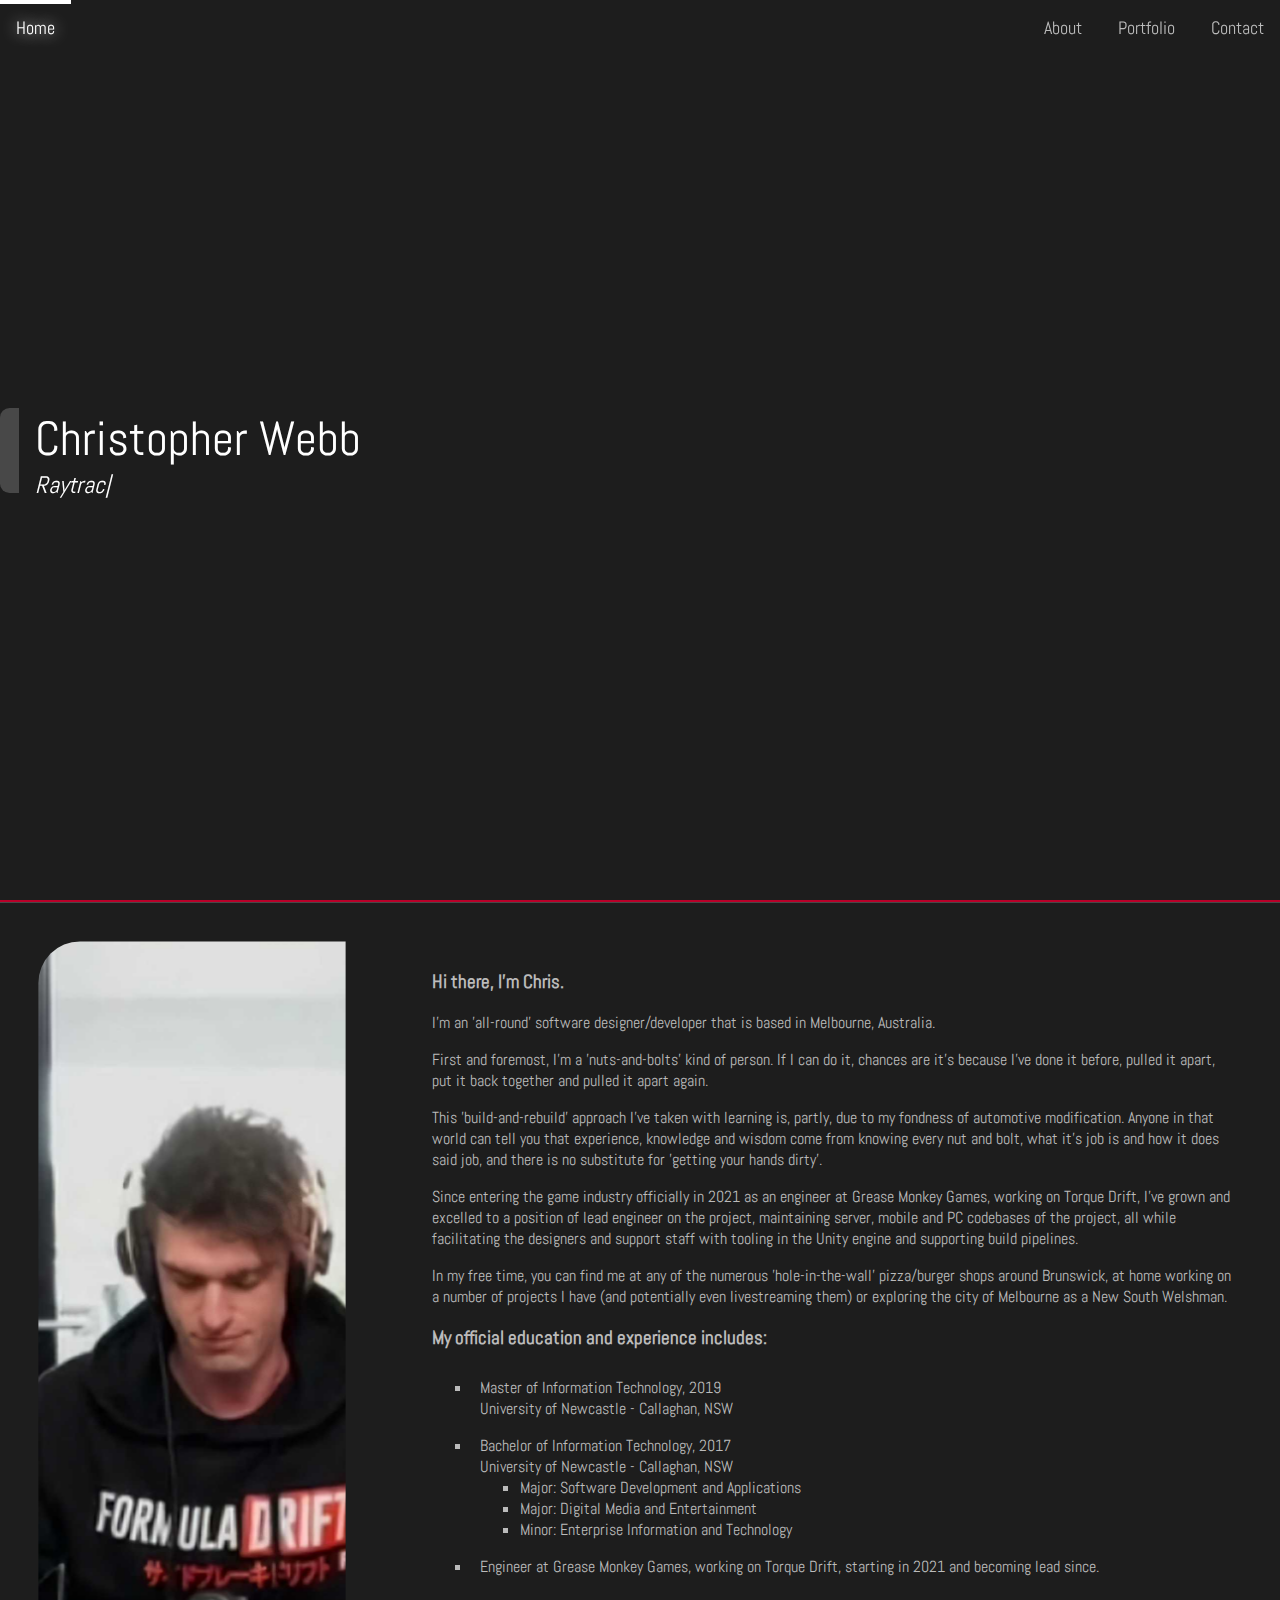
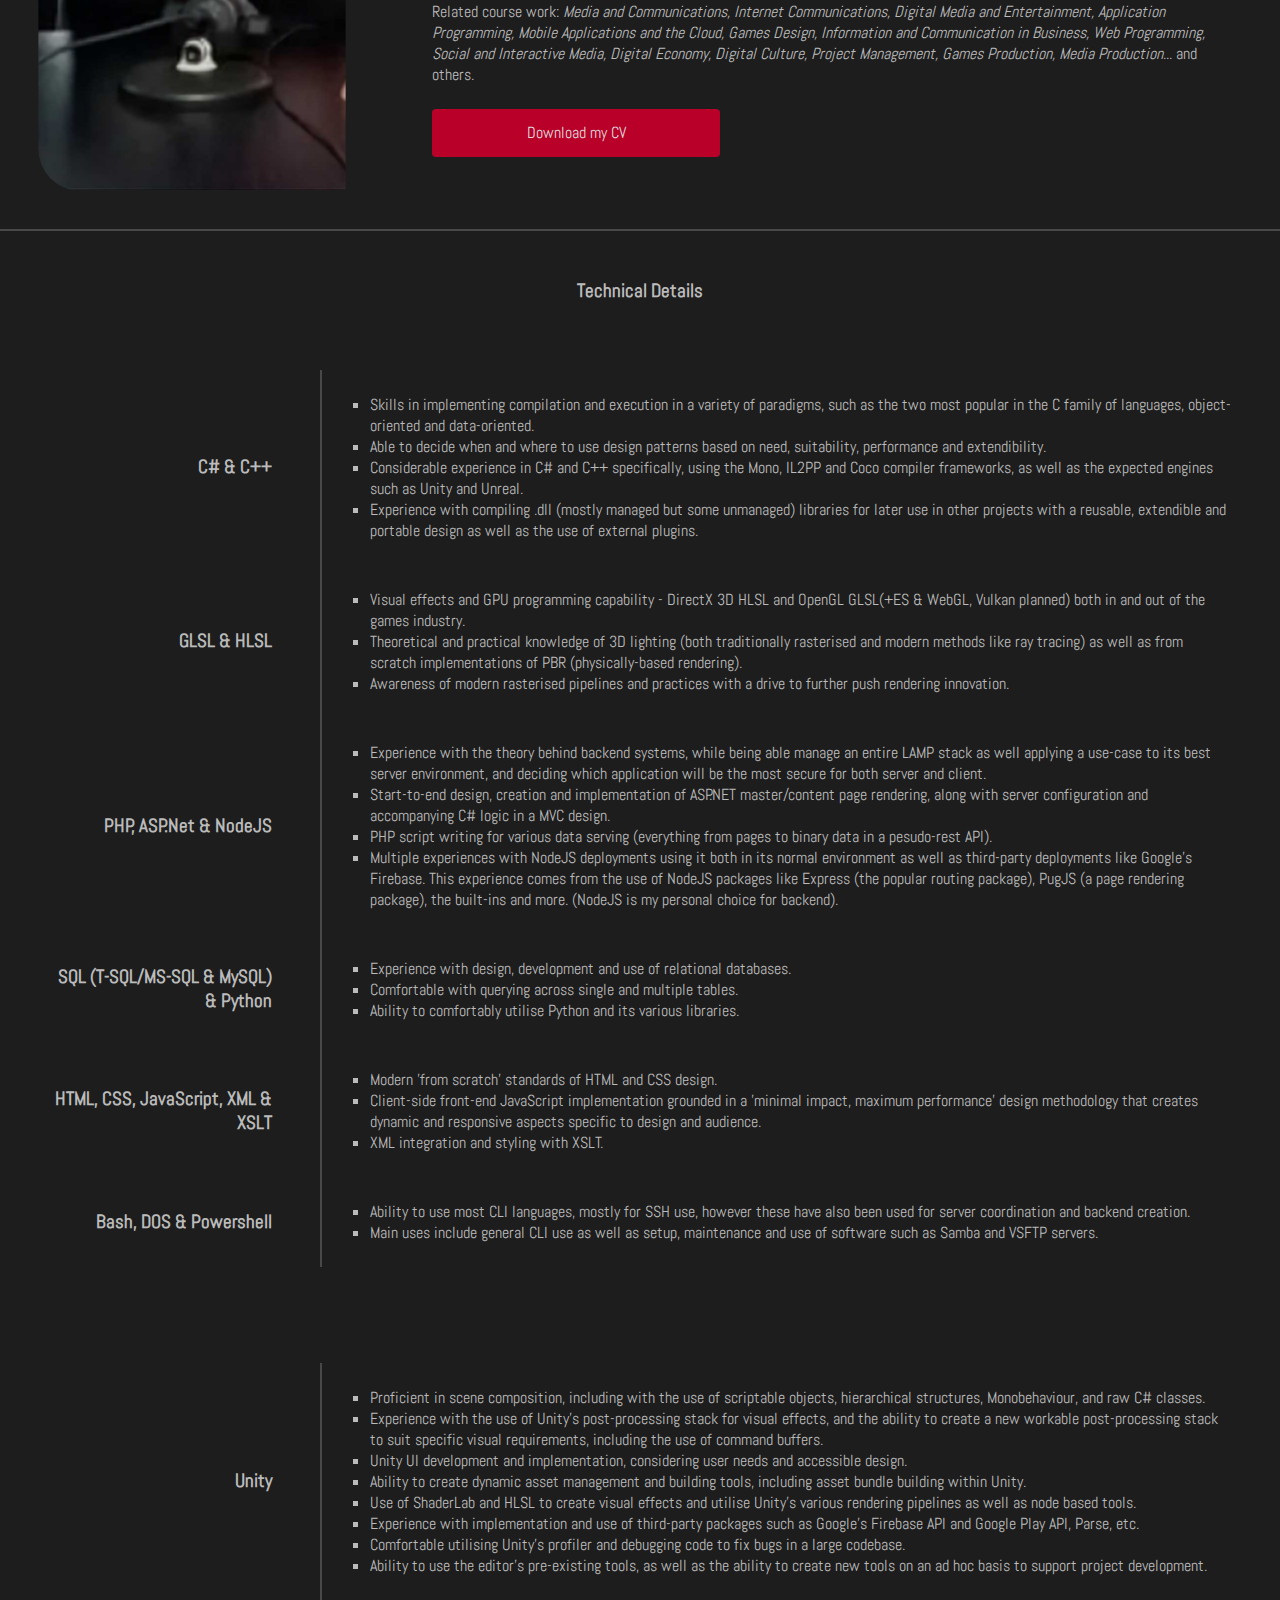
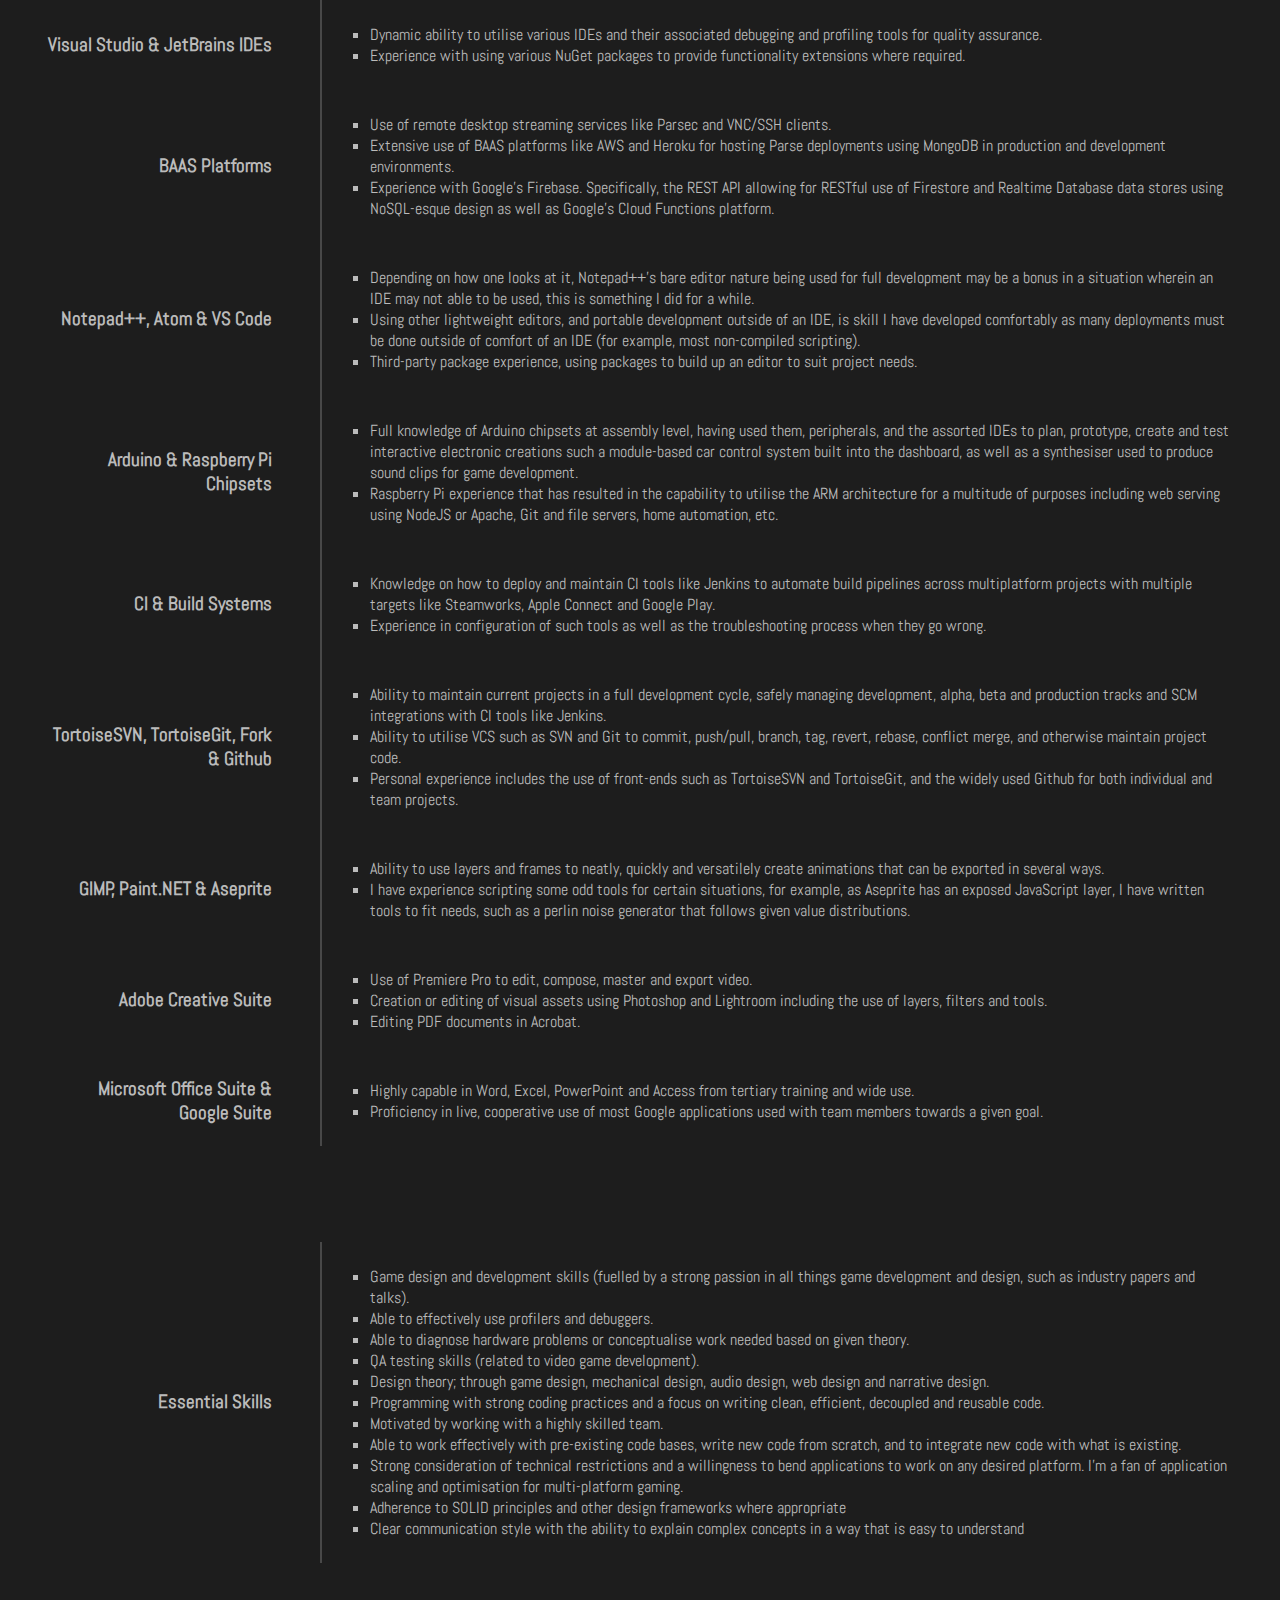
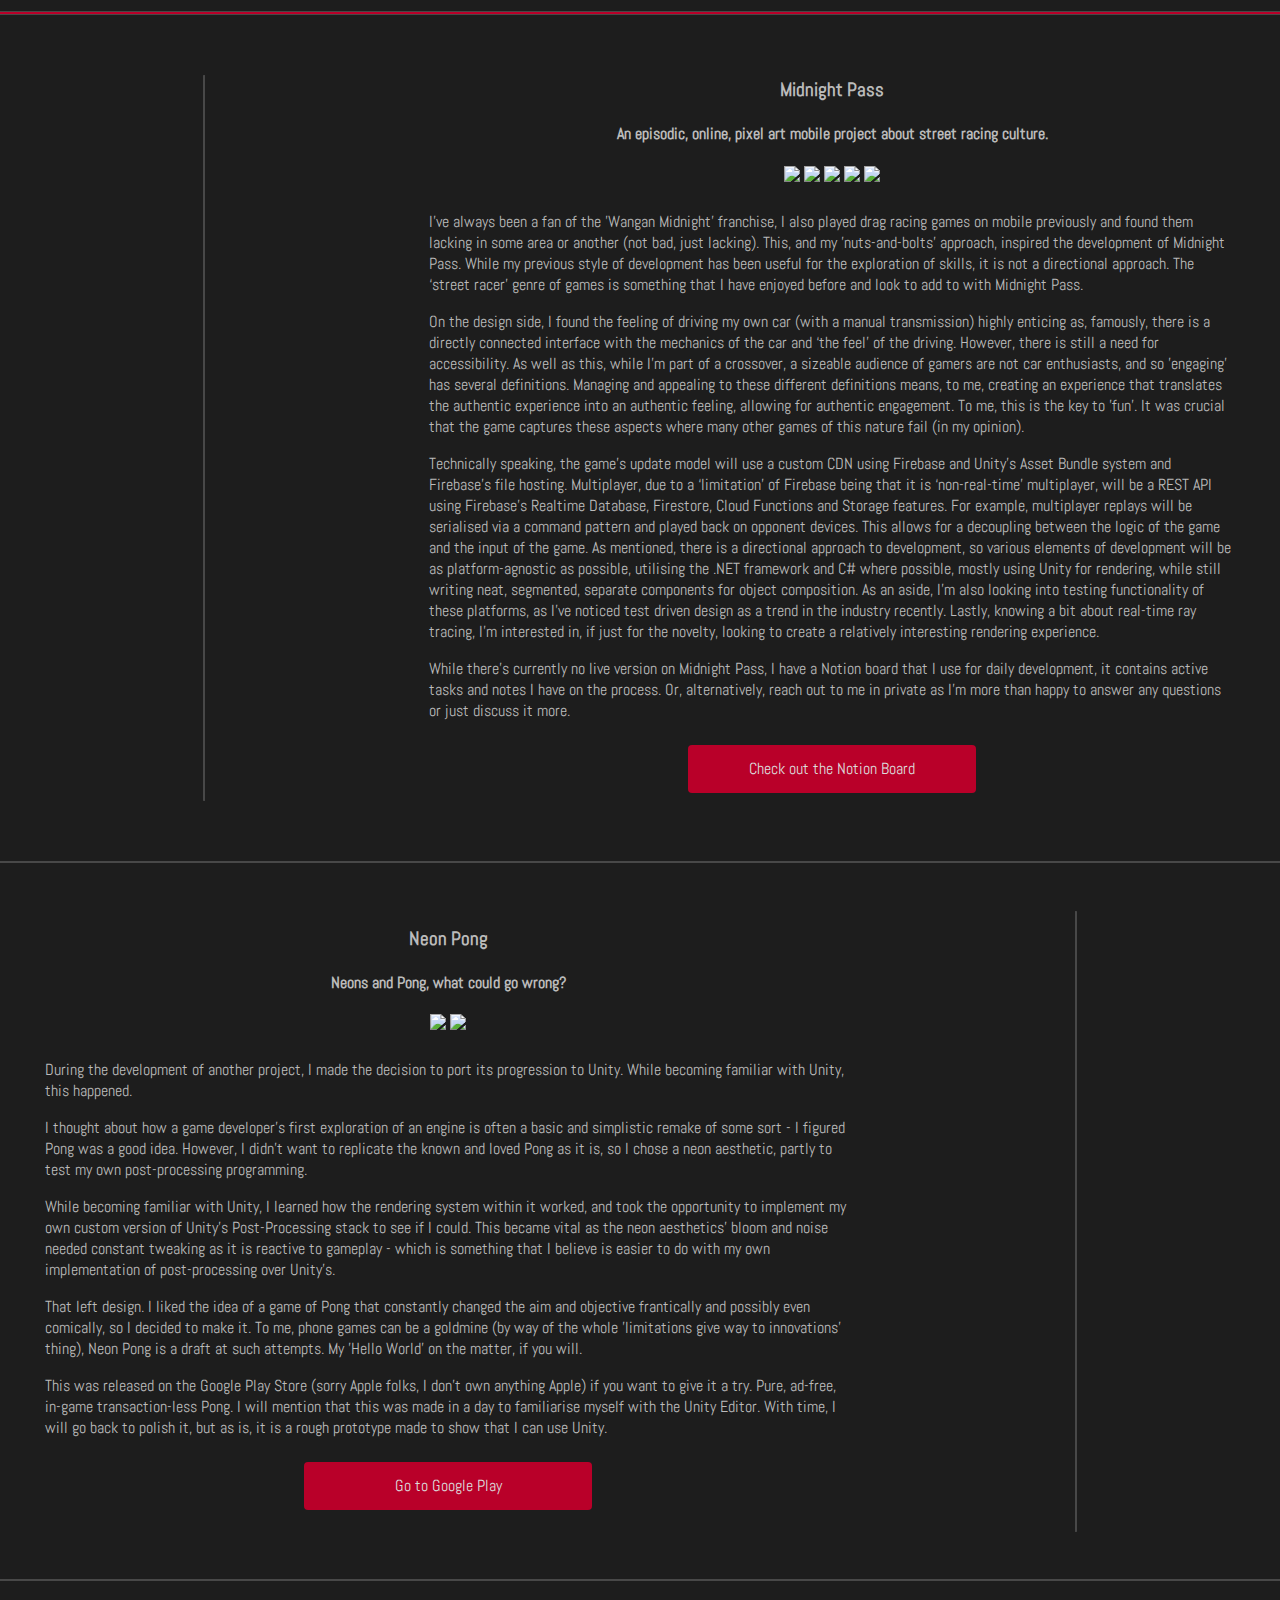
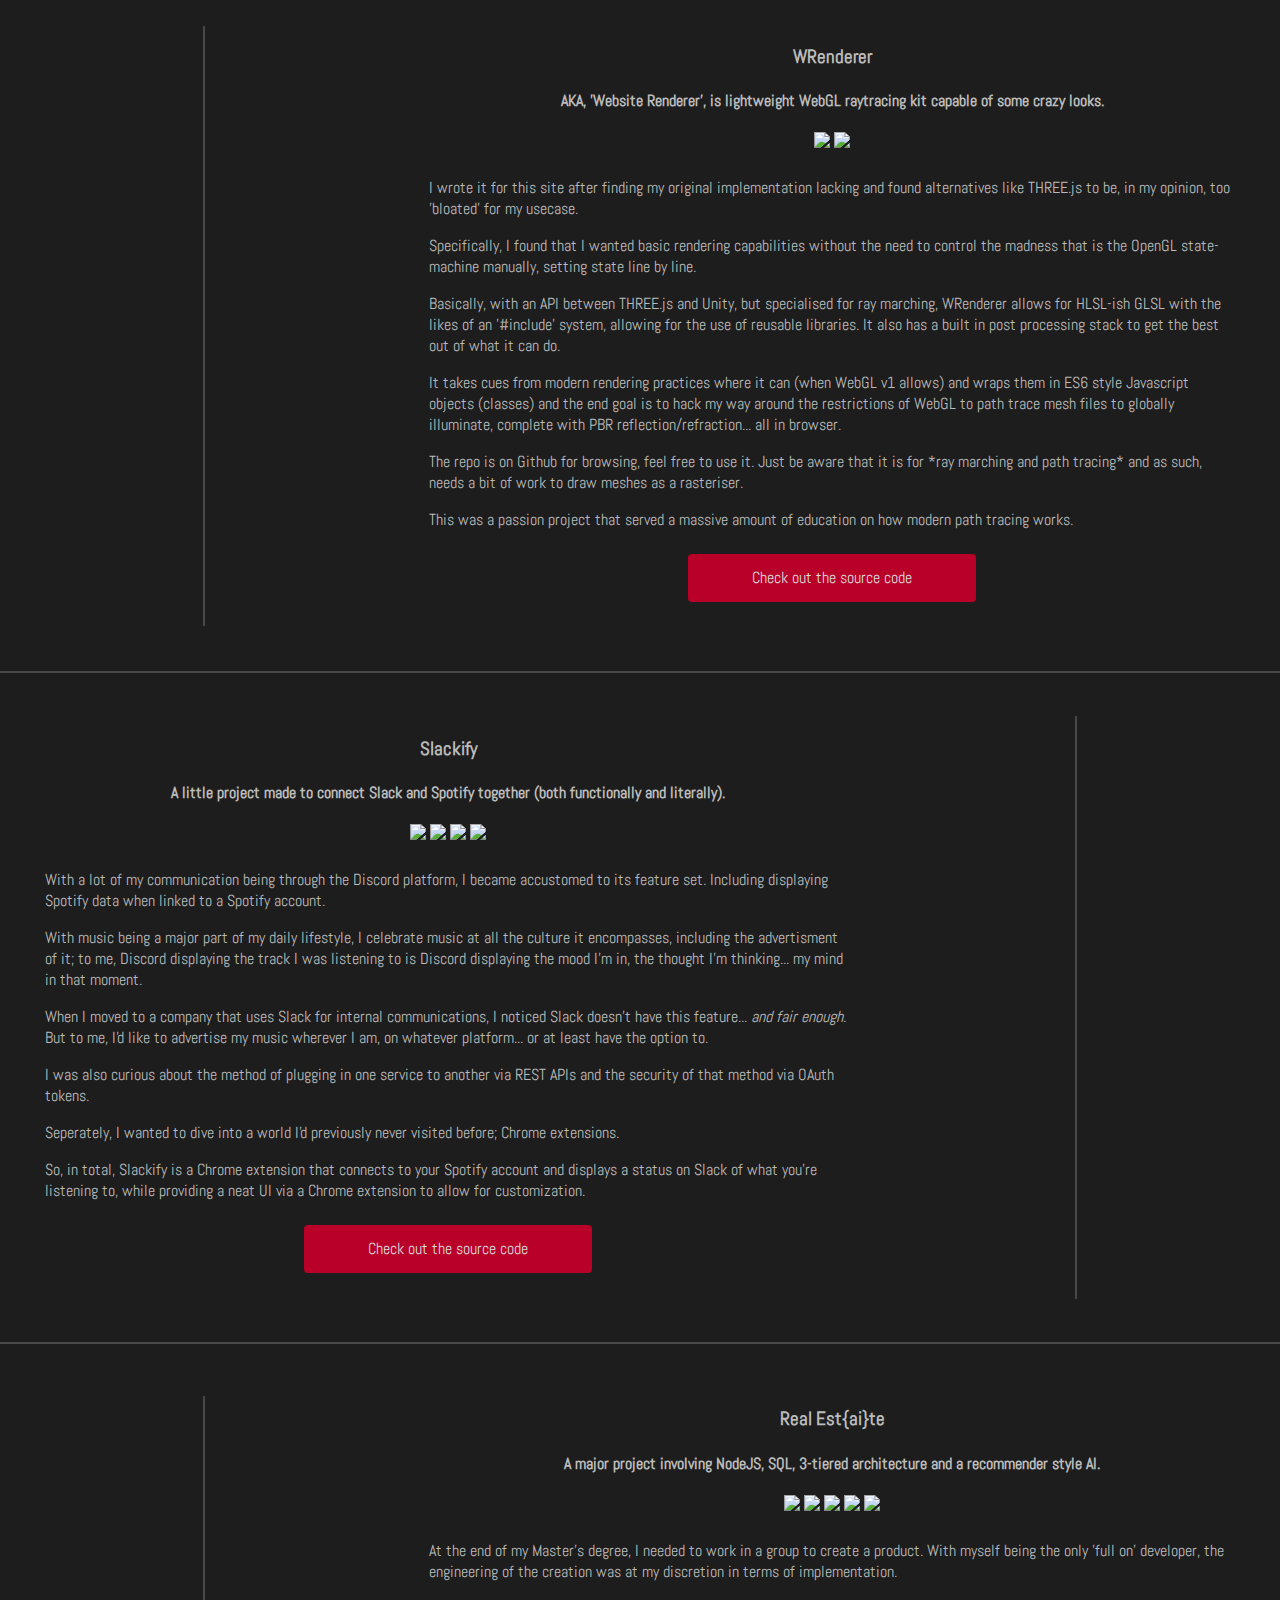
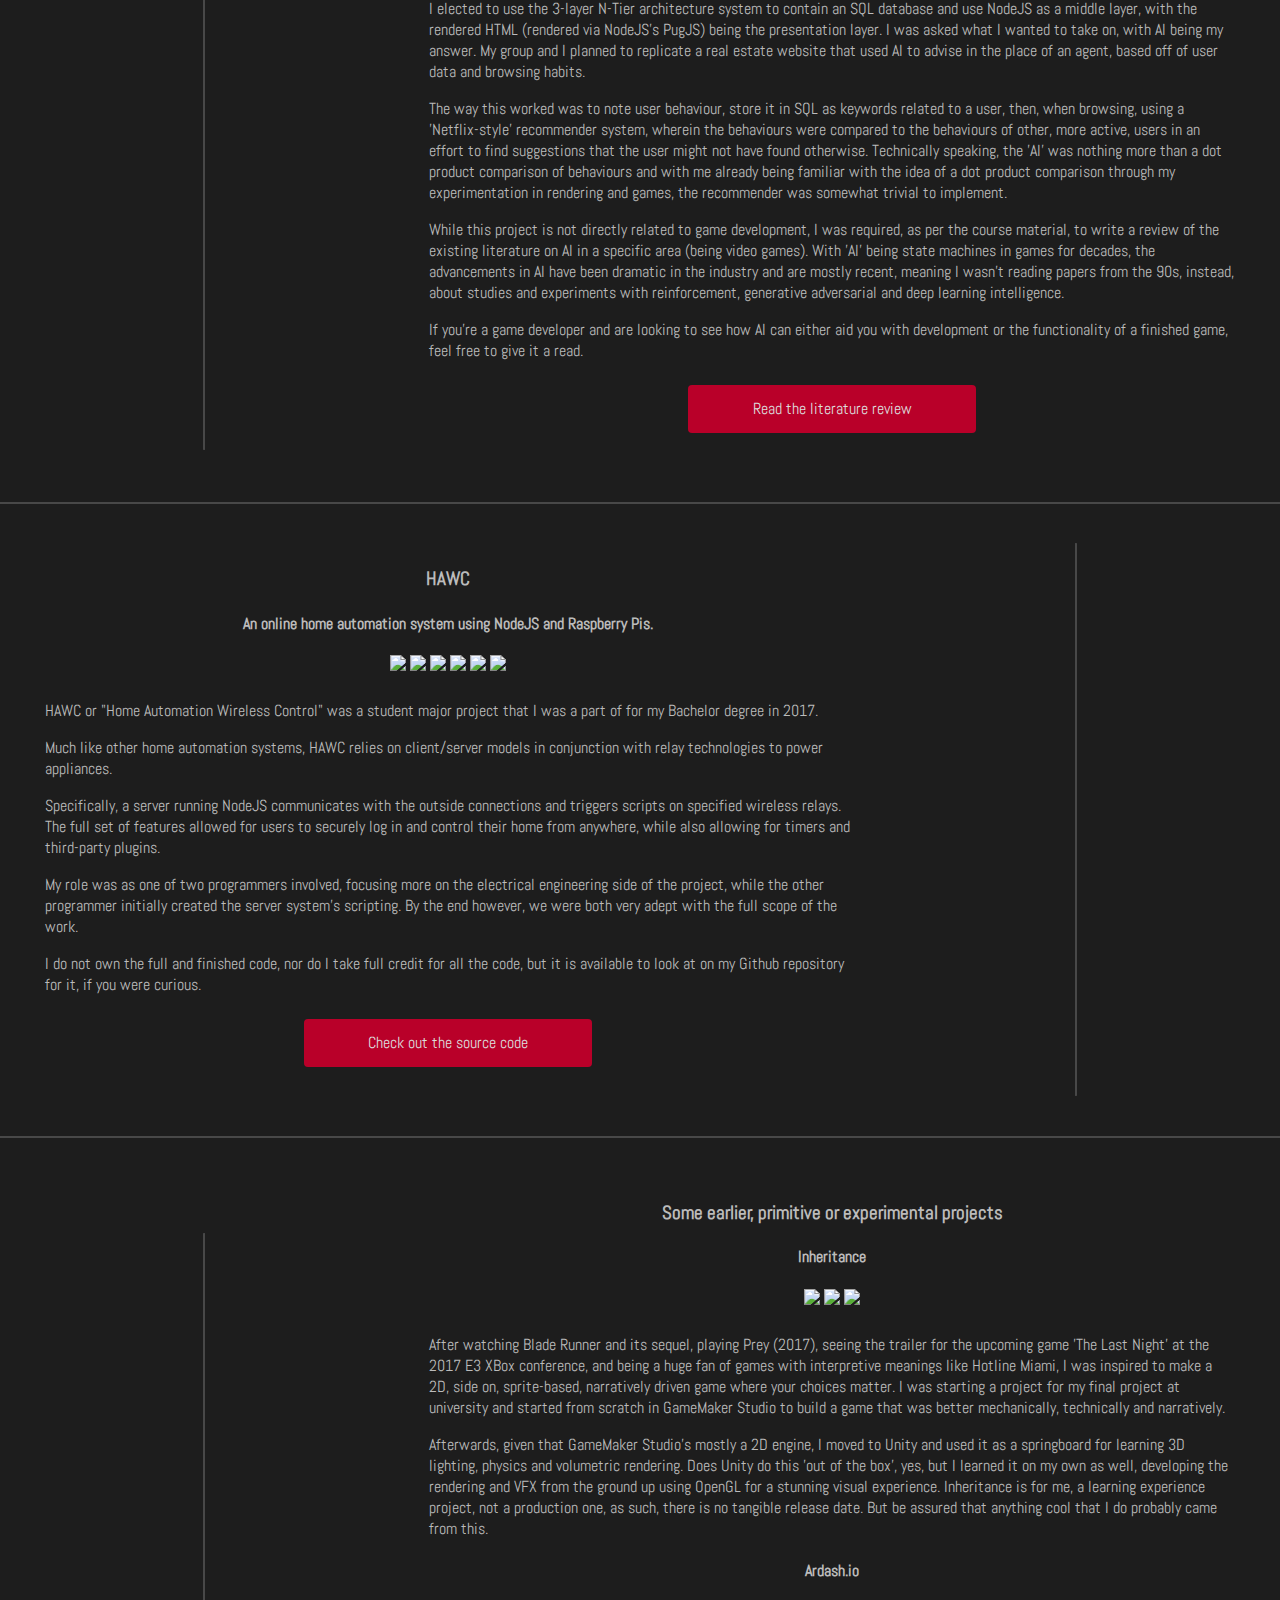
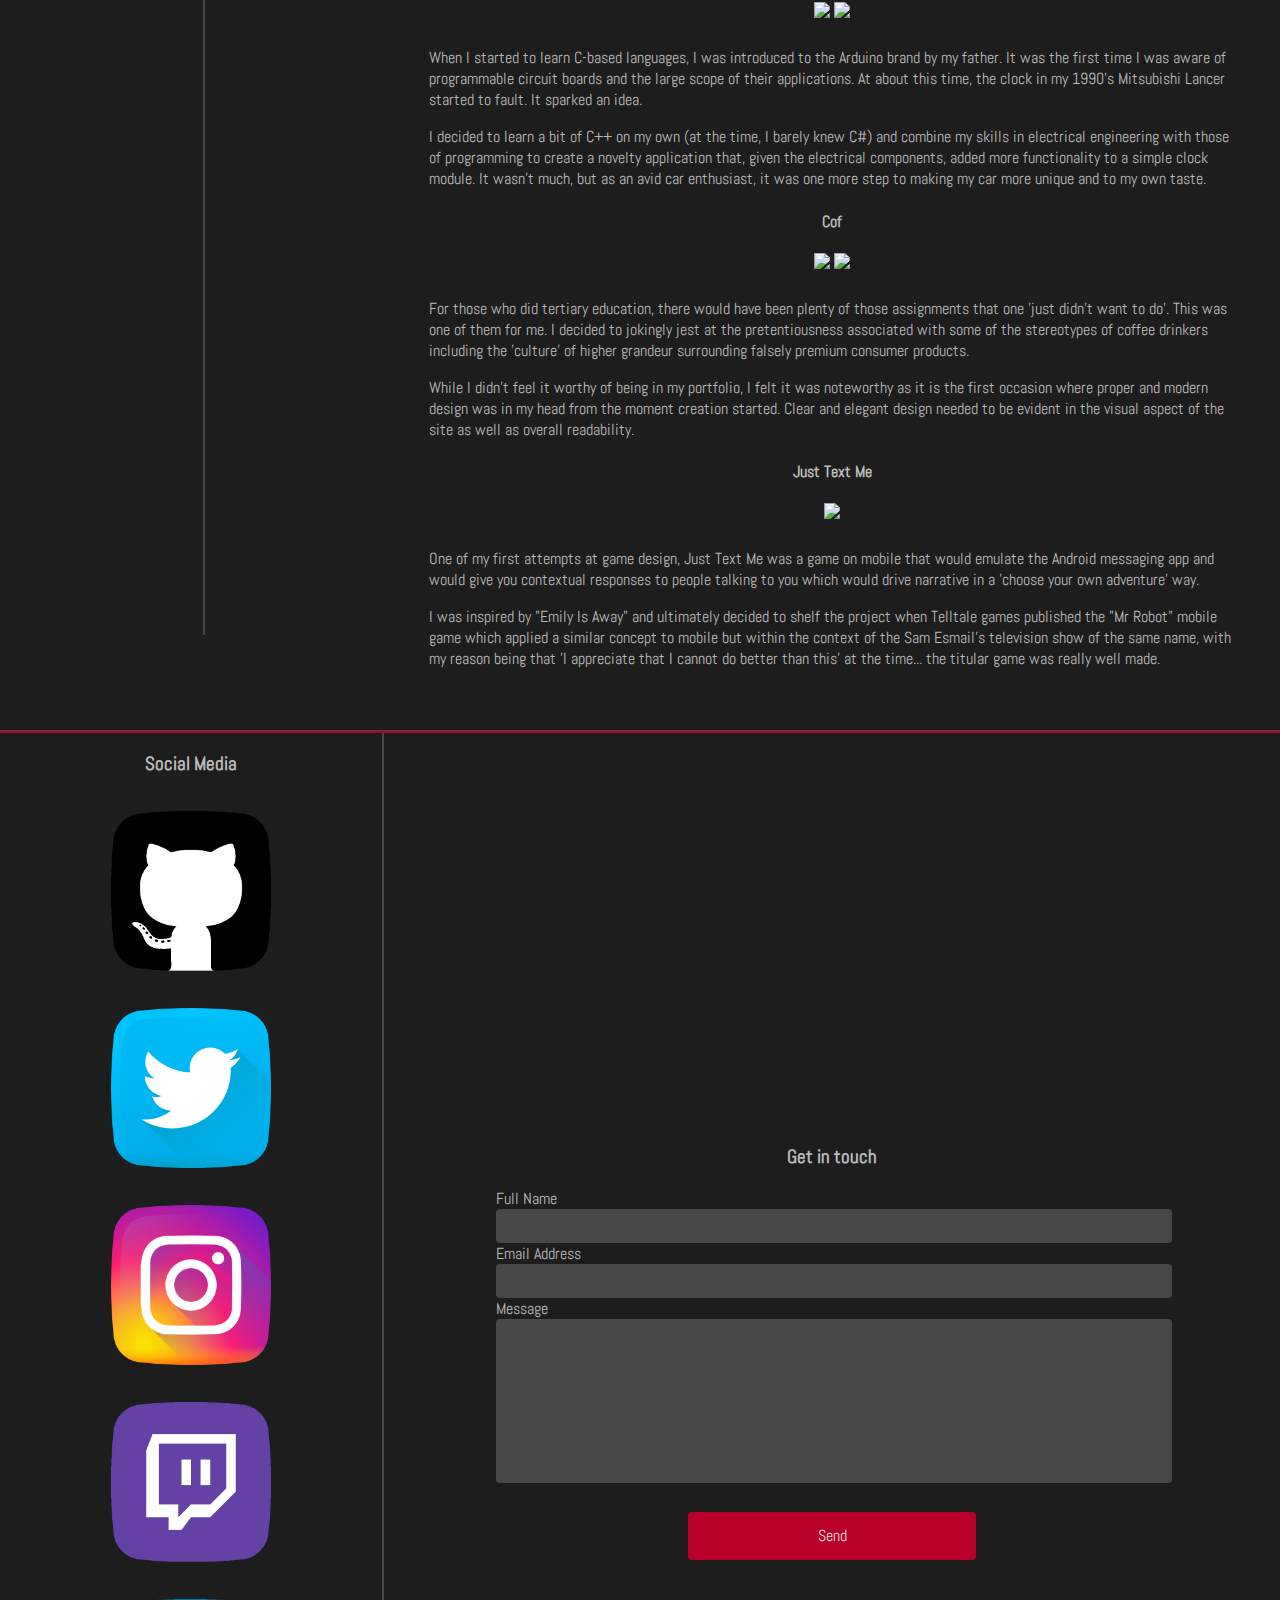
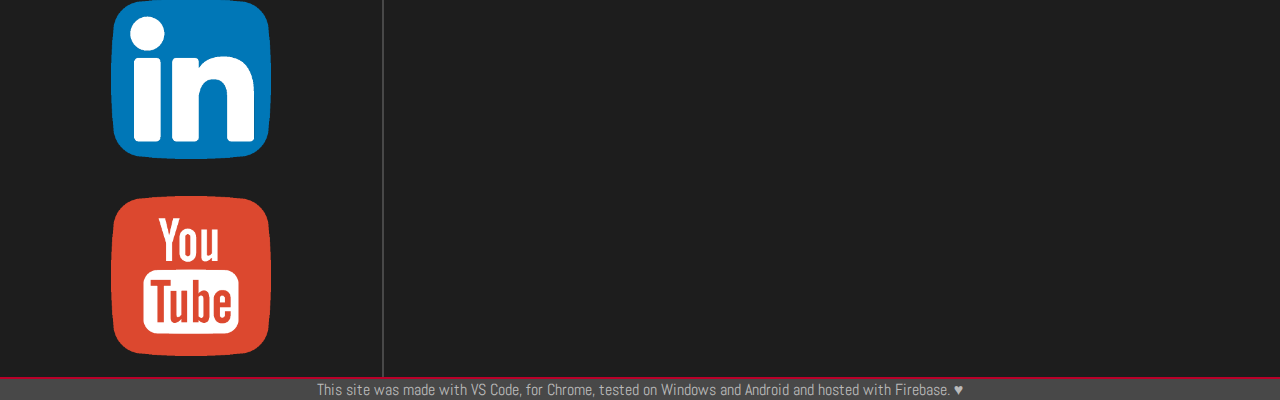
==== commit ab0339c1: "Added Slackify and its pages." ====
--- a/Public/index.html
+++ b/Public/index.html
@@ -278,7 +278,27 @@
 						<p>It takes cues from modern rendering practices where it can (when WebGL v1 allows) and wraps them in ES6 style Javascript objects (classes) and the end goal is to hack my way around the restrictions of WebGL to path trace mesh files to globally illuminate, complete with PBR reflection/refraction... all in browser.</p>
 						<p>The repo is on Github for browsing, feel free to use it. Just be aware that it is for *ray marching and path tracing* and as such, needs a bit of work to draw meshes as a rasteriser.</p>
 						<p>This was a passion project that served a massive amount of education on how modern path tracing works.</p>
-						<a class="button" target="_blank" href="https://github.com/cwebby/wrenderer">Check out the source code</a>
+						<a class="button" target="_blank" href="https://github.com/CWEBBY/wrenderer">Check out the source code</a>
+					</div>
+				</li>
+				<li class="project">
+					<img class="cover" src="/resources/images/headers/slackify.png" alt="">
+					<div class="description">
+						<h3>Slackify</h3>
+						<h4>A little project made to connect Slack and Spotify together (both functionally and literally).</h4>
+						<div class="thumbs">
+							<a target="_blank" href="https://www.javascript.com/"><img src="/resources/images/icons/mini/js.png"></a>
+							<a target="_blank" href="https://open.spotify.com/"><img src="/resources/images/icons/mini/spotify.png"></a>
+							<a target="_blank" href="https://slack.com/intl/en-au"><img src="/resources/images/icons/mini/slack.png"></a>
+							<a target="_blank" href="https://www.google.com/intl/en_au/"><img src="/resources/images/icons/mini/chrome.png"></a>
+						</div>
+						<p>With a lot of my communication being through the Discord platform, I became accustomed to its feature set. Including displaying Spotify data when linked to a Spotify account.</p>
+						<p>With music being a major part of my daily lifestyle, I celebrate music at all the culture it encompasses, including the advertisment of it; to me, Discord displaying the track I was listening to is Discord displaying the mood I'm in, the thought I'm thinking... my mind in that moment.</p>
+						<p>When I moved to a company that uses Slack for internal communications, I noticed Slack doesn't have this feature... <i>and fair enough</i>. But to me, I'd like to advertise my music wherever I am, on whatever platform... or at least have the option to.</p>
+						<p>I was also curious about the method of plugging in one service to another via REST APIs and the security of that method via OAuth tokens.</p>
+						<p>Seperately, I wanted to dive into a world I'd previously never visited before; Chrome extensions.</p>
+						<p>So, in total, Slackify is a Chrome extension that connects to your Spotify account and displays a status on Slack of what you're listening to, while providing a neat UI via a Chrome extension to allow for customization.</p>
+						<a class="button" target="_blank" href="https://github.com/CWEBBY/Slackify">Check out the source code</a>
 					</div>
 				</li>
 				<li class="project">
@@ -319,7 +339,7 @@
 						<p>Specifically, a server running NodeJS communicates with the outside connections and triggers scripts on specified wireless relays. The full set of features allowed for users to securely log in and control their home from anywhere, while also allowing for timers and third-party plugins.</p>
 						<p>My role was as one of two programmers involved, focusing more on the electrical engineering side of the project, while the other programmer initially created the server system's scripting. By the end however, we were both very adept with the full scope of the work.</p>
 						<p>I do not own the full and finished code, nor do I take full credit for all the code, but it is available to look at on my Github repository for it, if you were curious.</p>
-						<a class="button" target="_blank" href="https://github.com/cwebby/HAWC2017">Check out the repo</a>
+						<a class="button" target="_blank" href="https://github.com/CWEBBY/HAWC2017">Check out the source code</a>
 					</div>
 				</li>
 				<li class="project">
@@ -361,7 +381,7 @@
 		<section id="contact" class="contact">
 			<div class="thumbs">
 				<h3 class="heading">Social Media</h3>
-				<a target	="_blank" href="https://github.com/cwebby"><img src="resources/images/icons/buttons/github.png"></a>
+				<a target	="_blank" href="https://github.com/CWEBBY"><img src="resources/images/icons/buttons/github.png"></a>
 				<a target="_blank" href="https://twitter.com/_cwebby"><img src="resources/images/icons/buttons/twitter.png"></a>
 				<a target="_blank" href="https://www.instagram.com/_cwebby/?hl=en"><img src="resources/images/icons/buttons/instagram.png"></a>					
 				<a target="_blank" href="https://www.twitch.tv/cwebby_"><img src="resources/images/icons/buttons/twitch.png"></a>
--- a/Public/styles/main.css
+++ b/Public/styles/main.css
@@ -238,7 +238,7 @@
 .mugshot {
 	border-radius: 5rem 0 0 5rem;
 	object-fit: cover;
-	object-position: right;
+	object-position: center;
 	width: 100%;
 	height: 100%;
 	padding: 10%;
